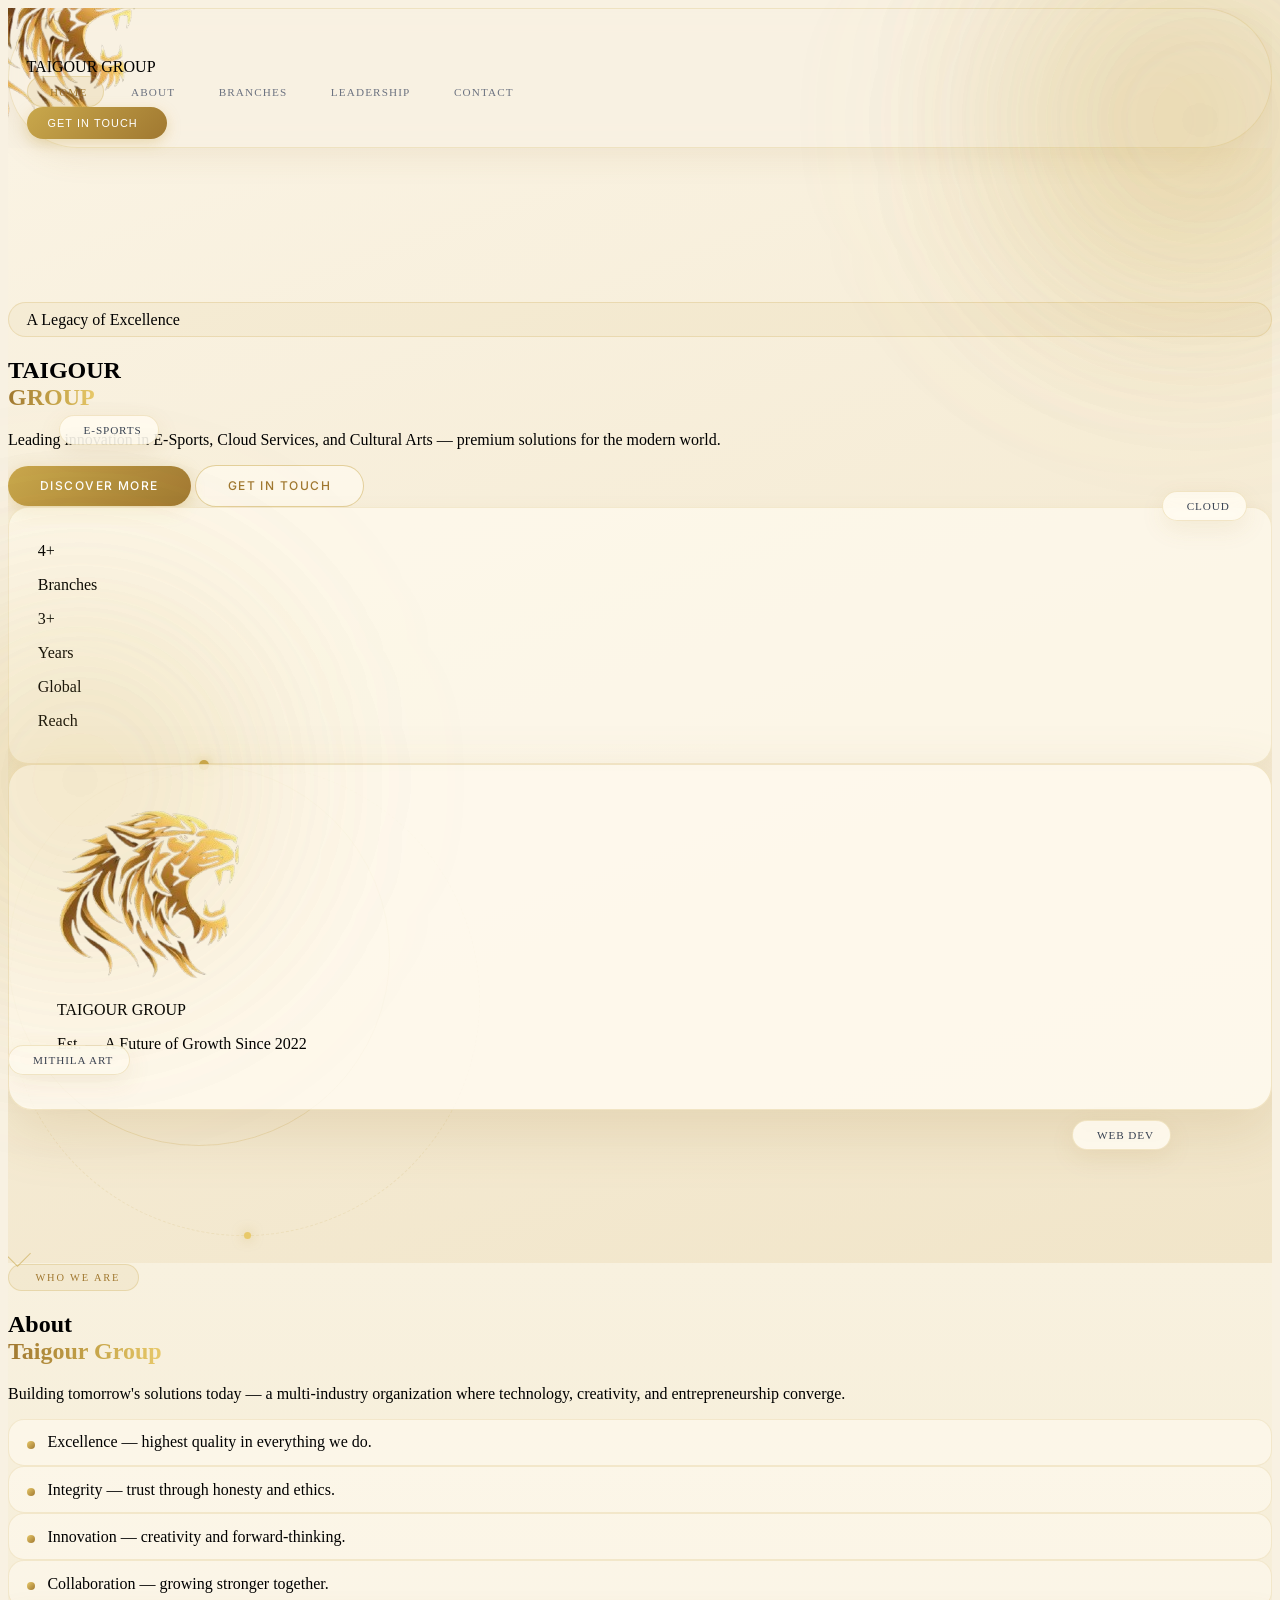
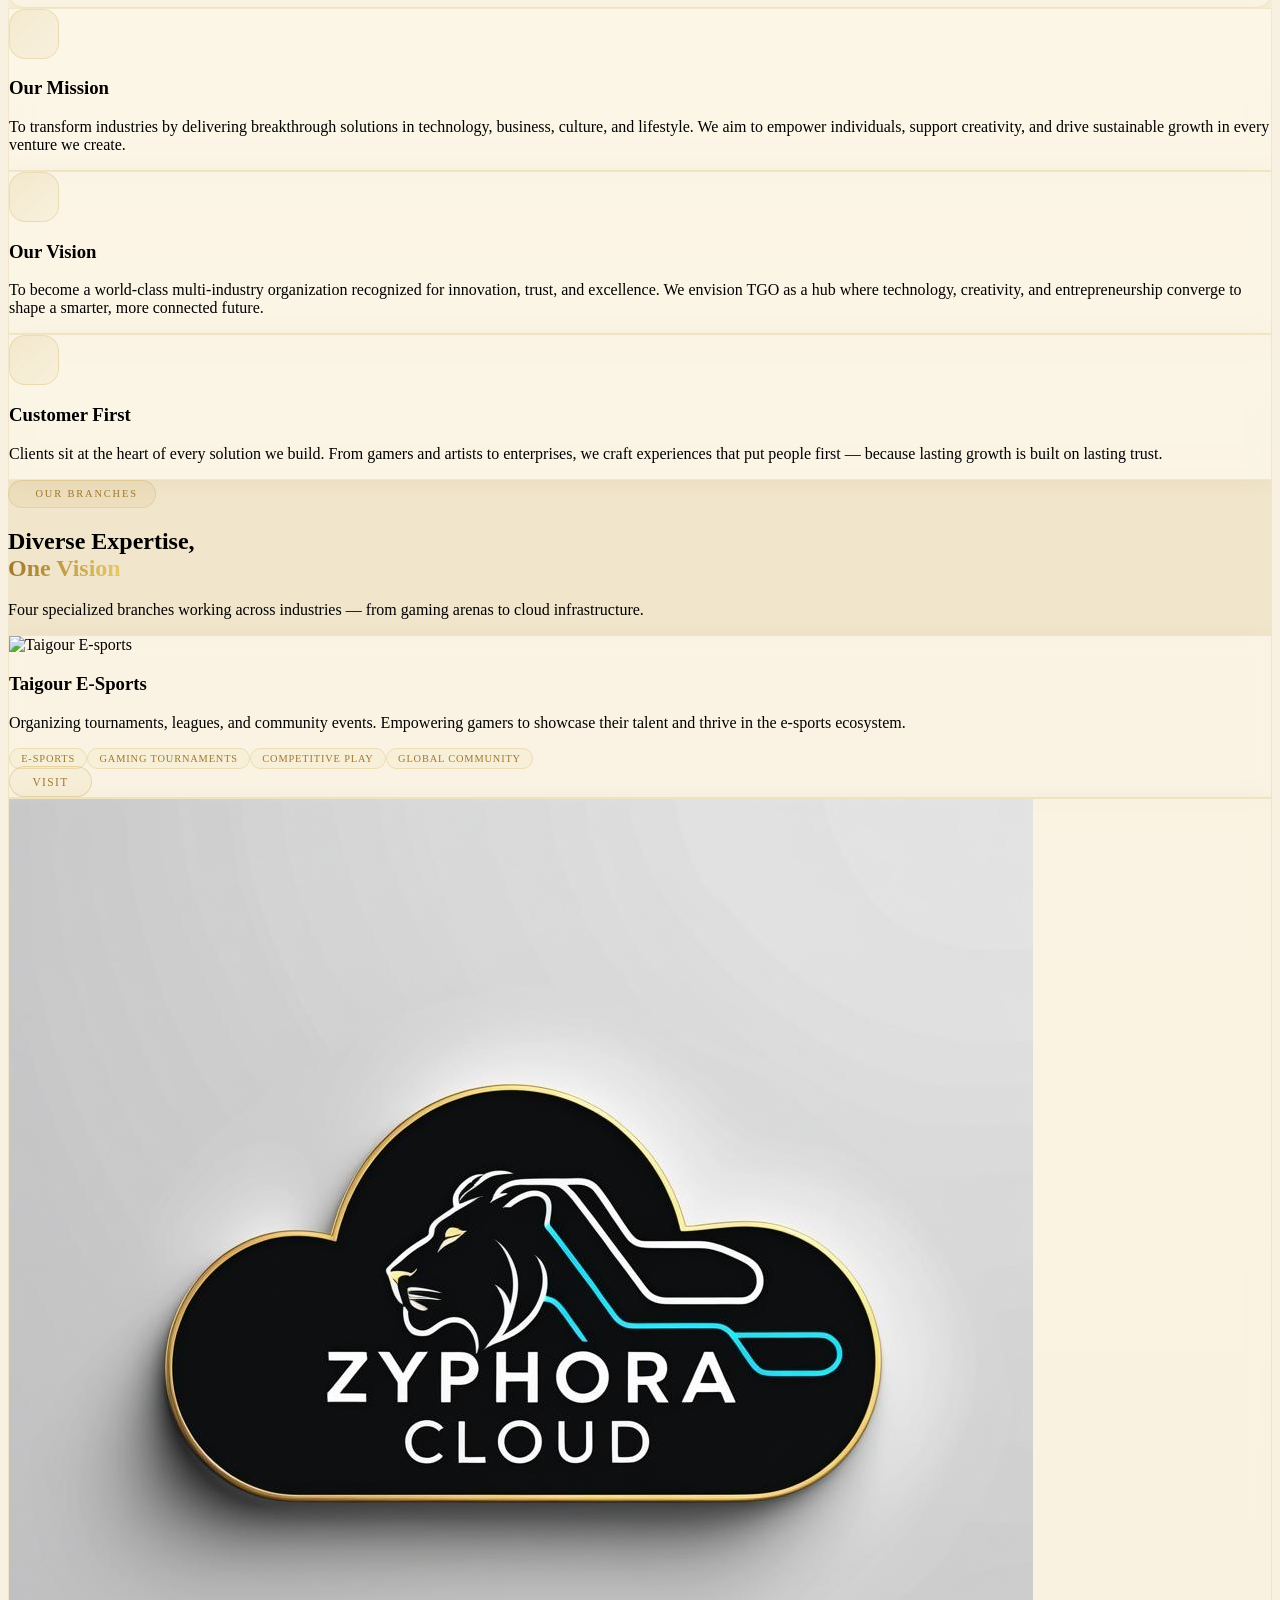
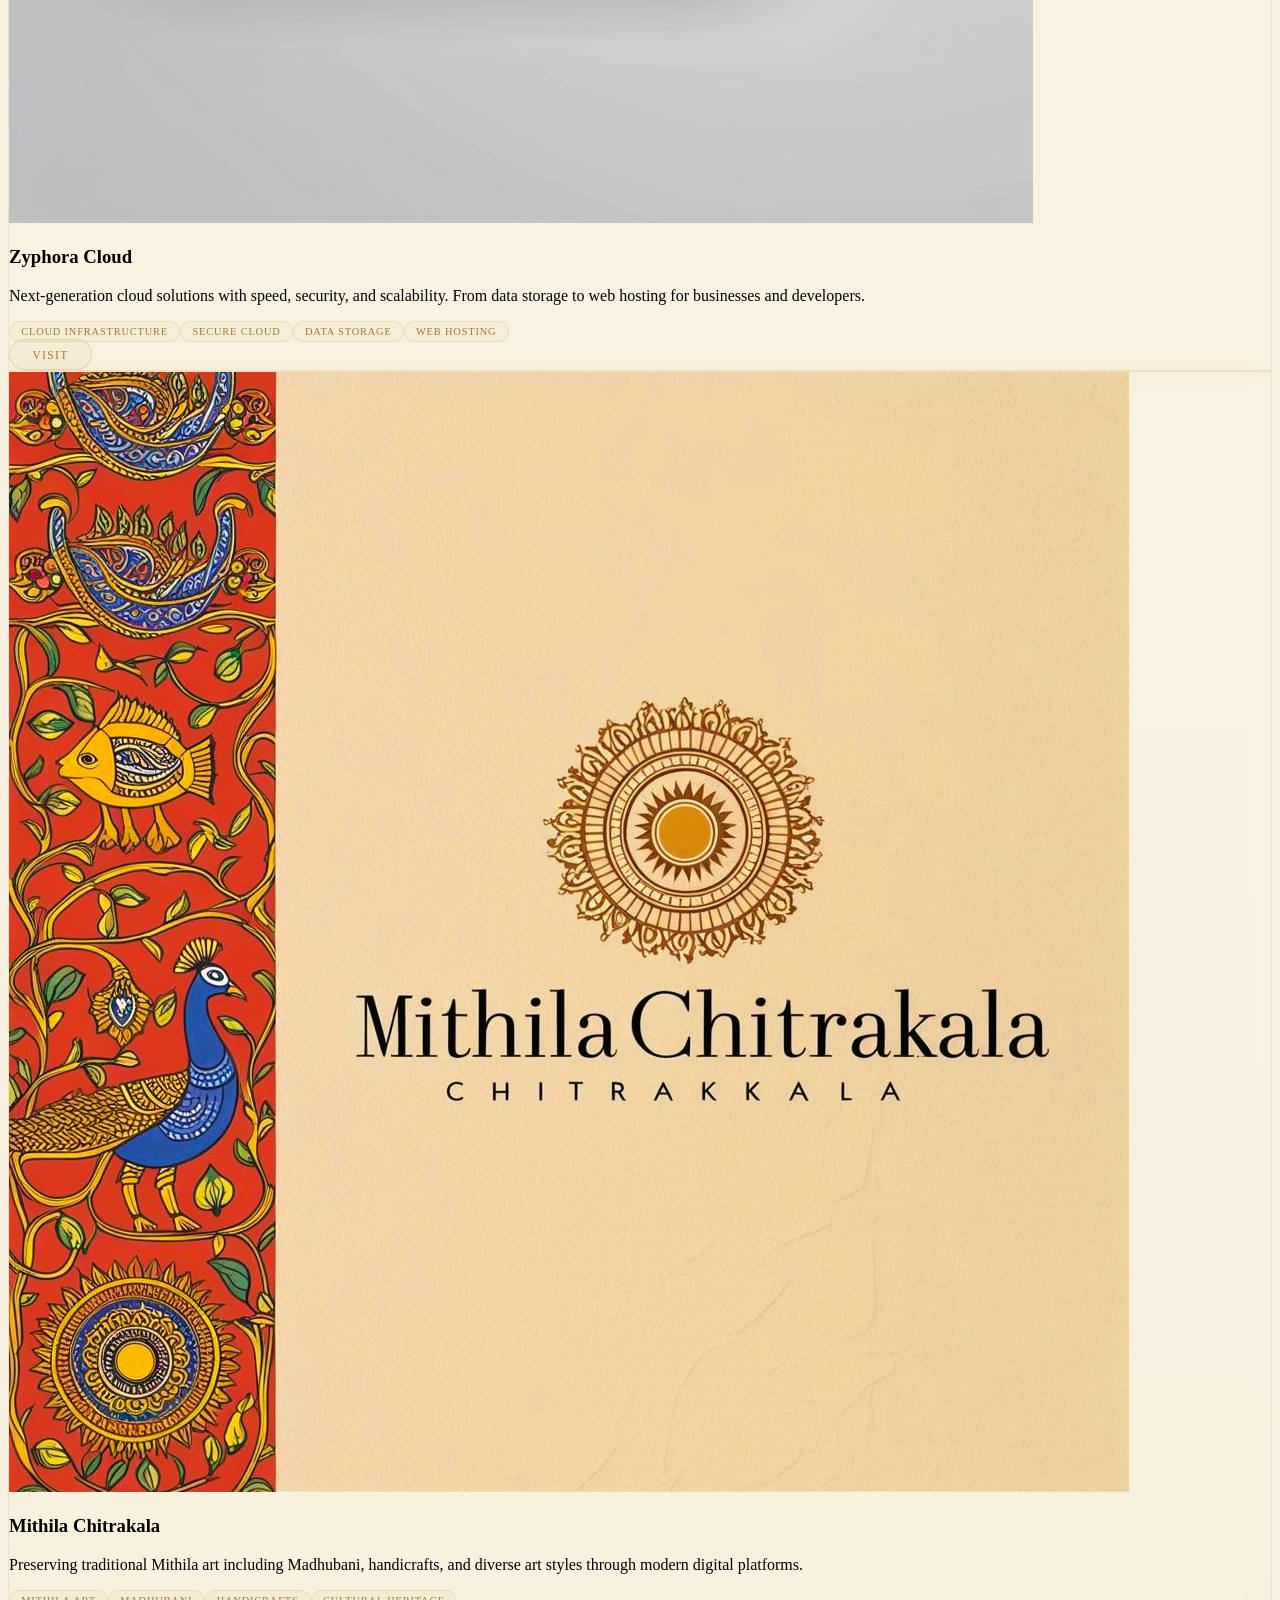
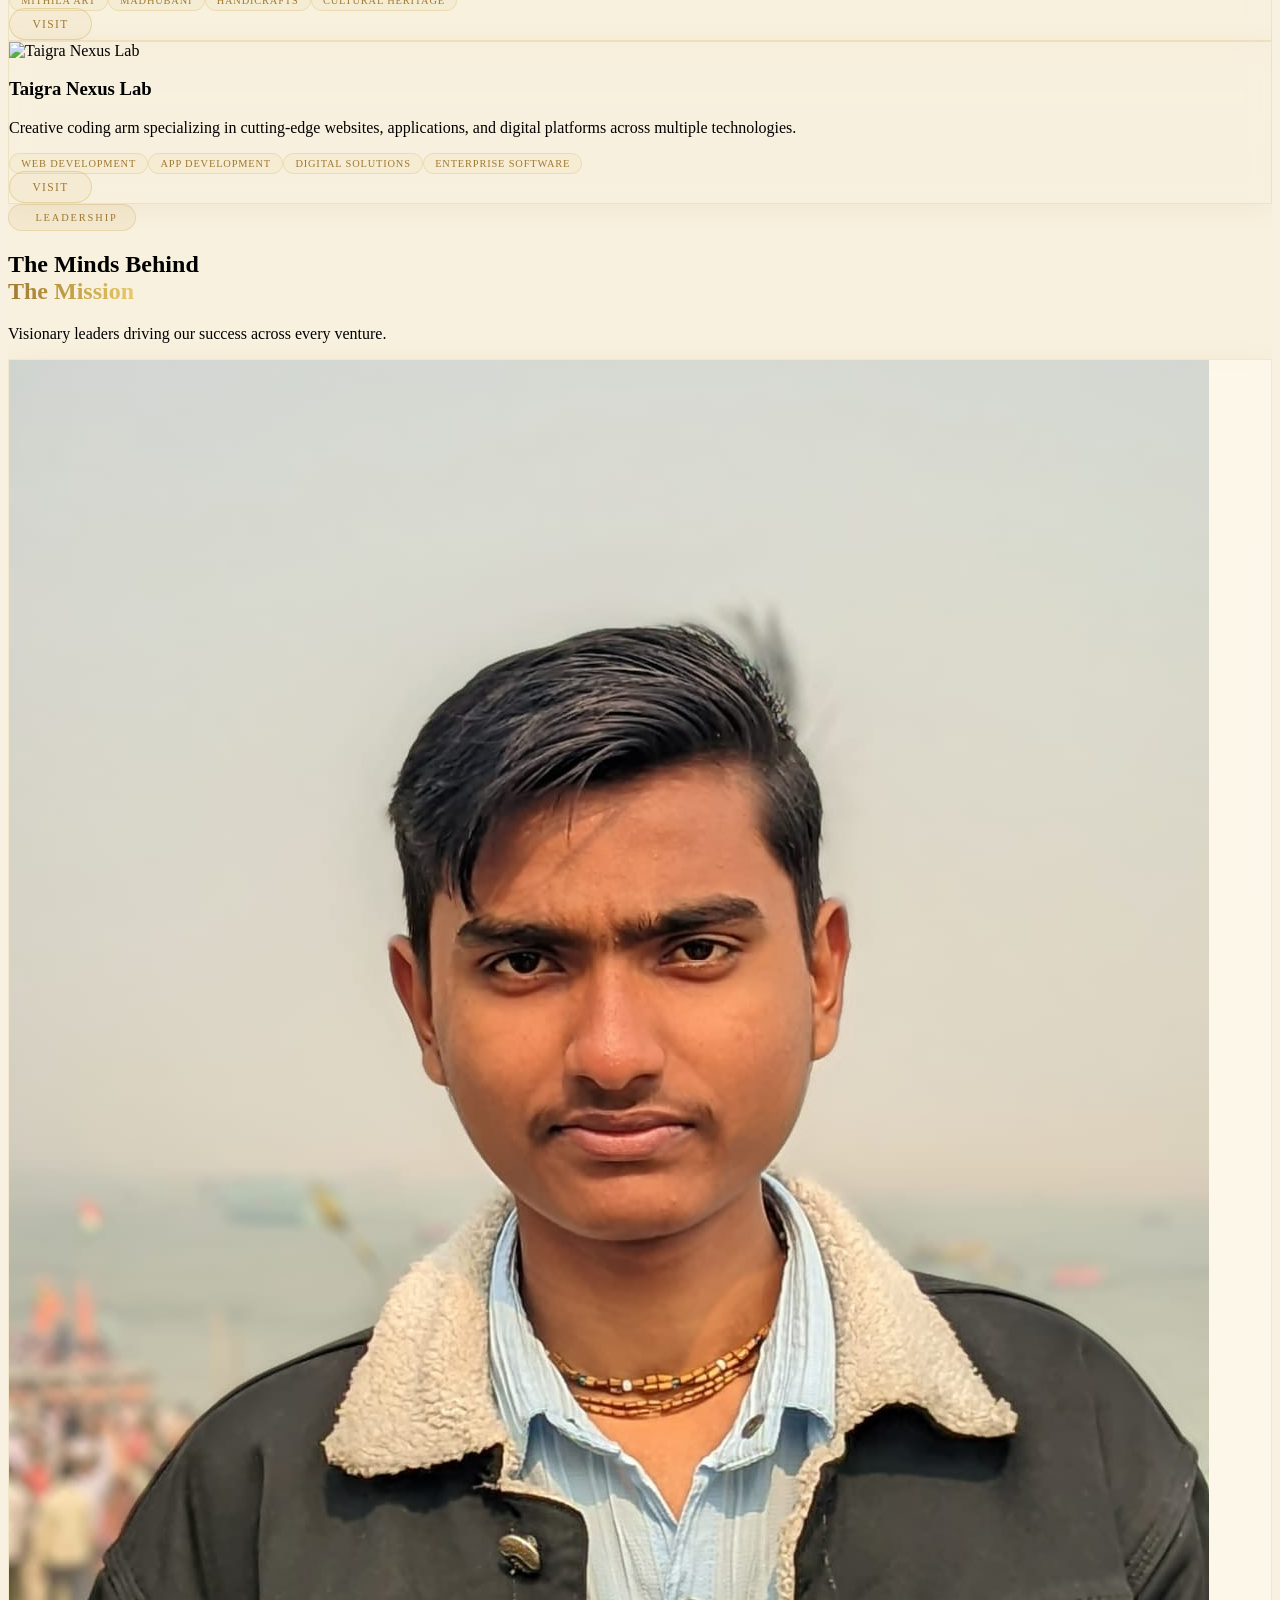
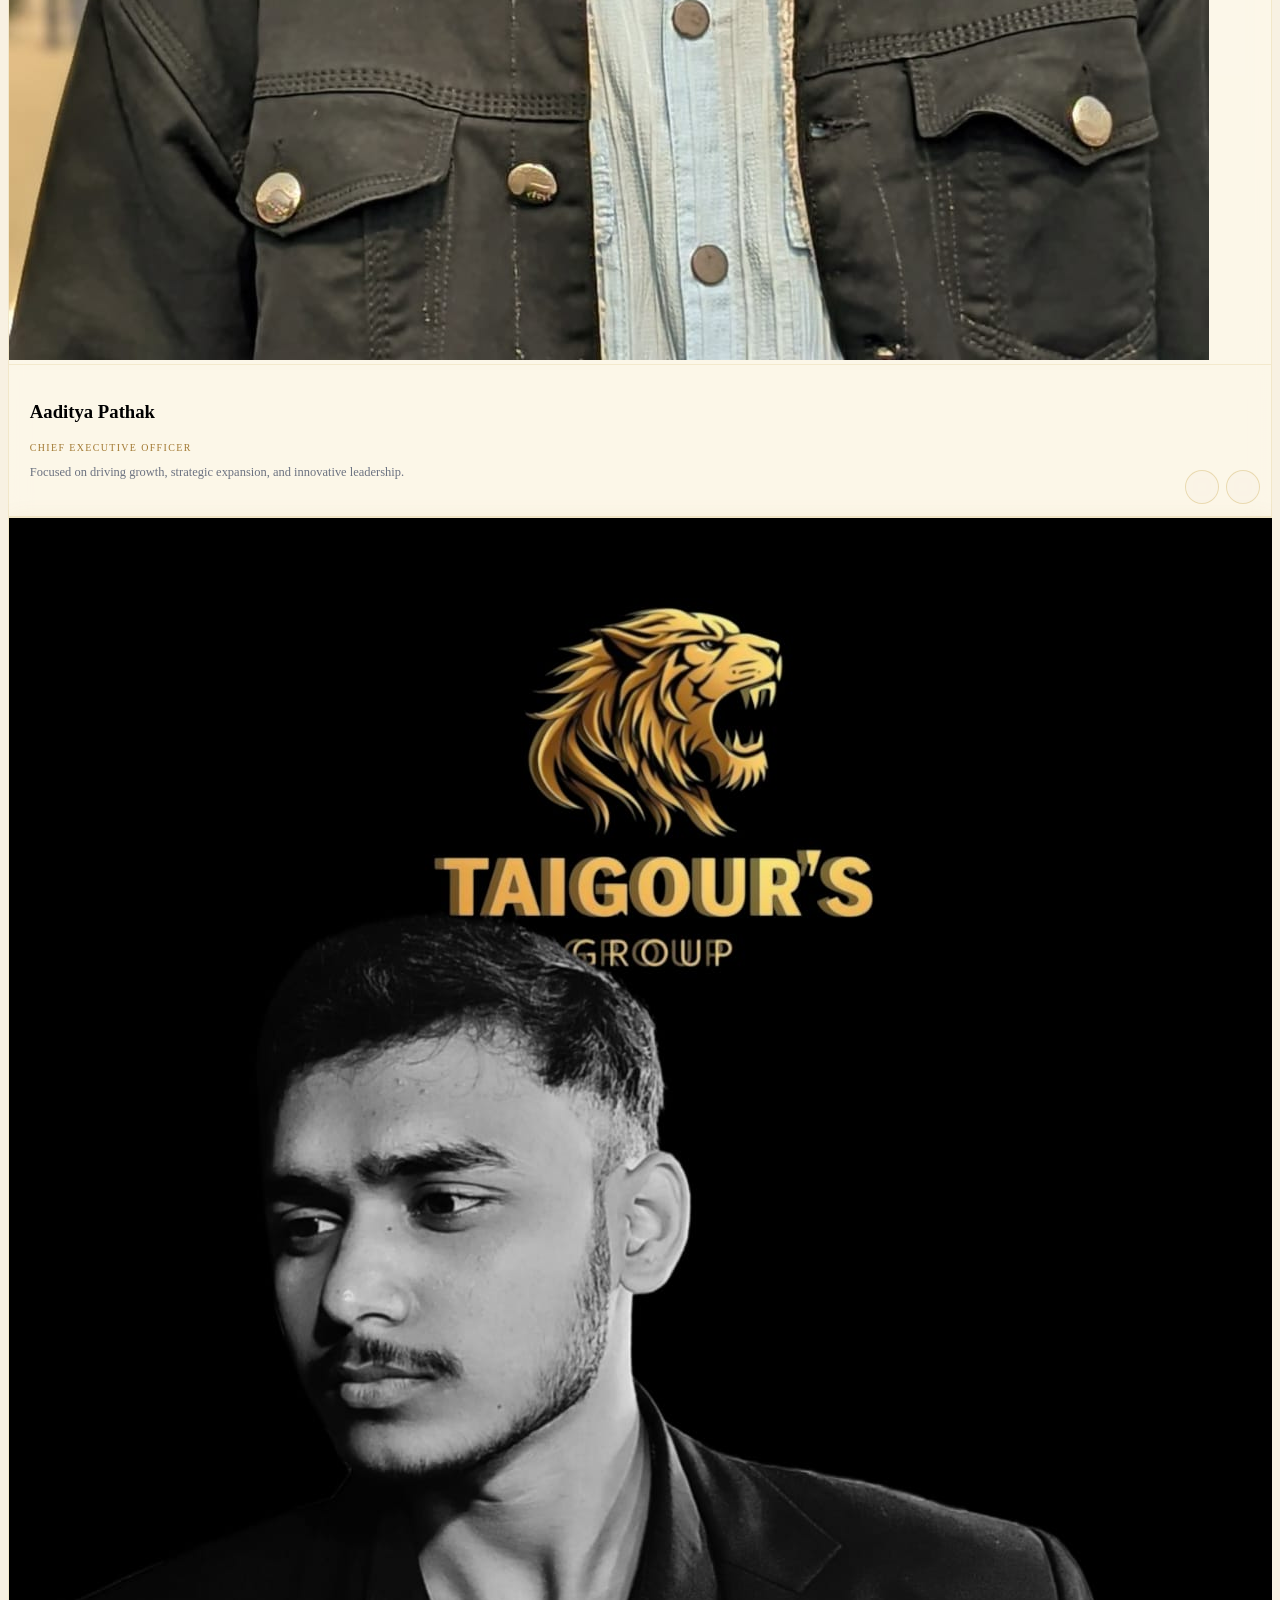
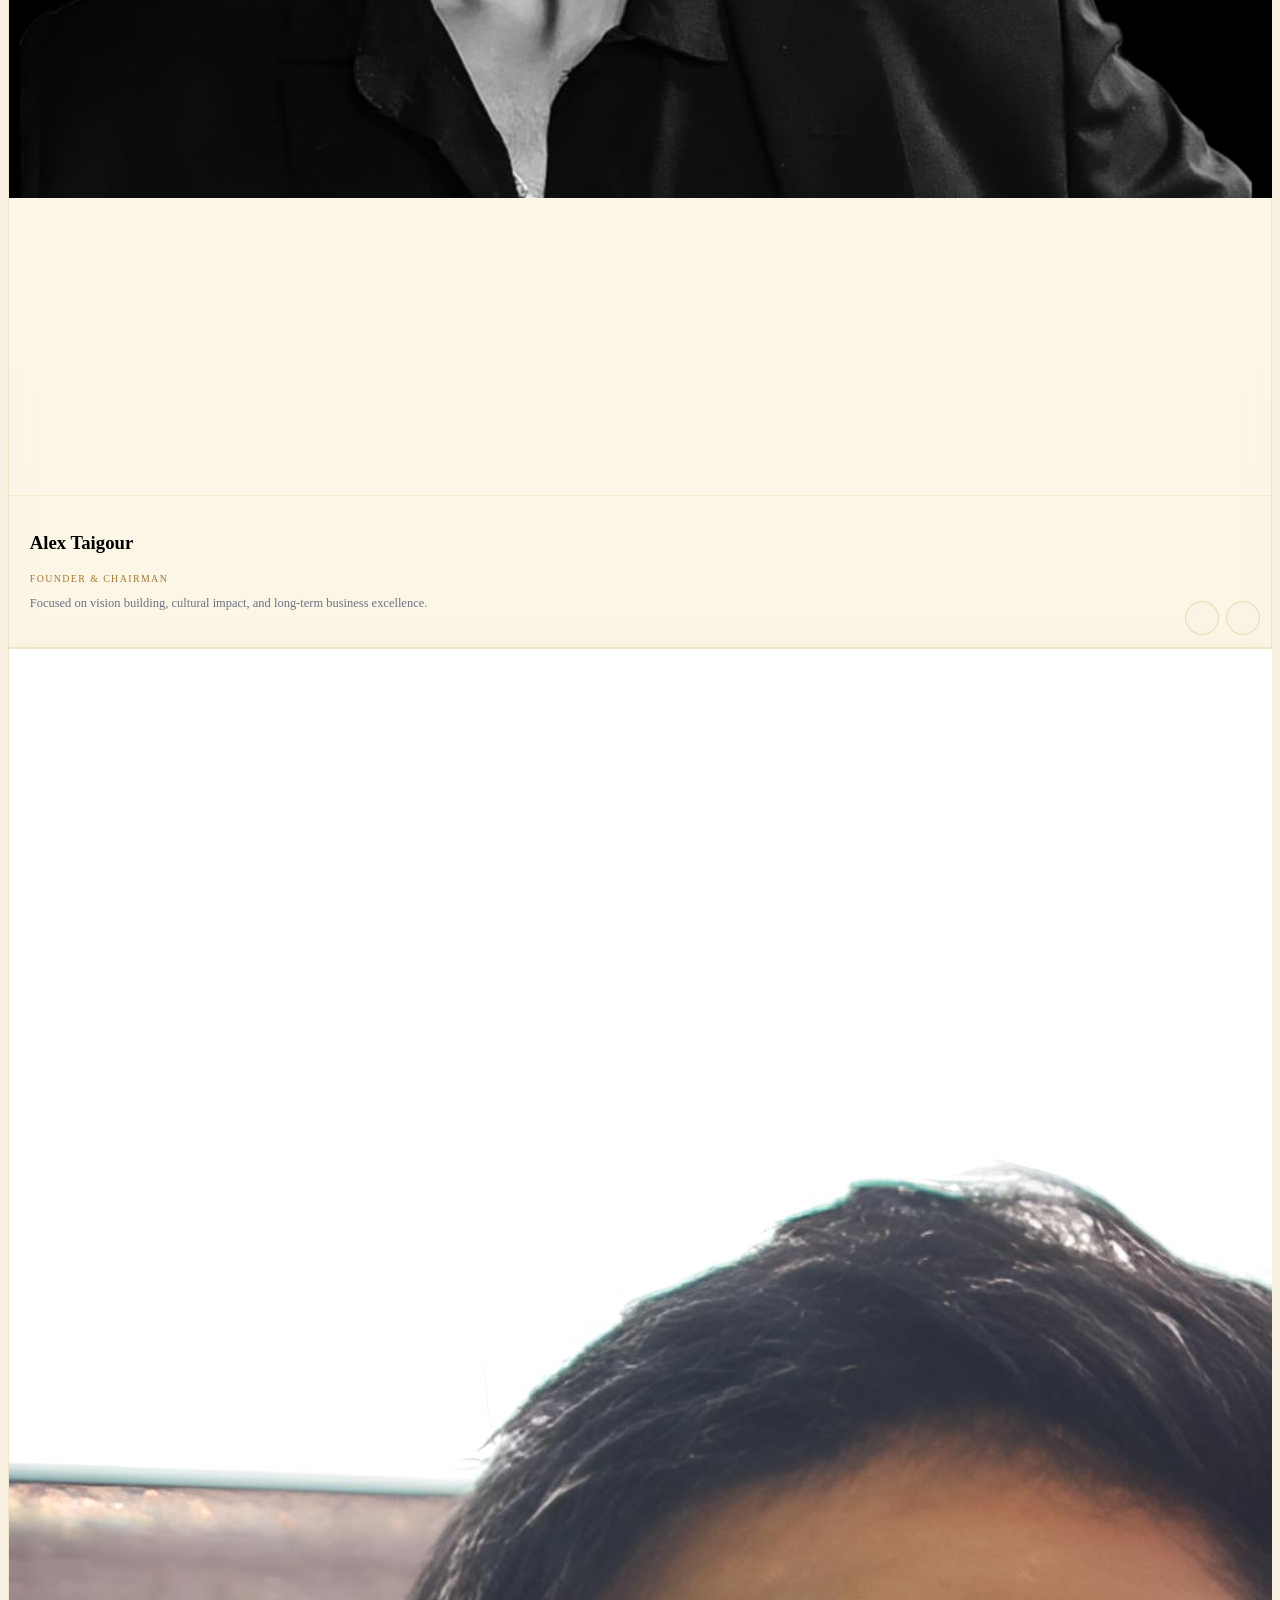
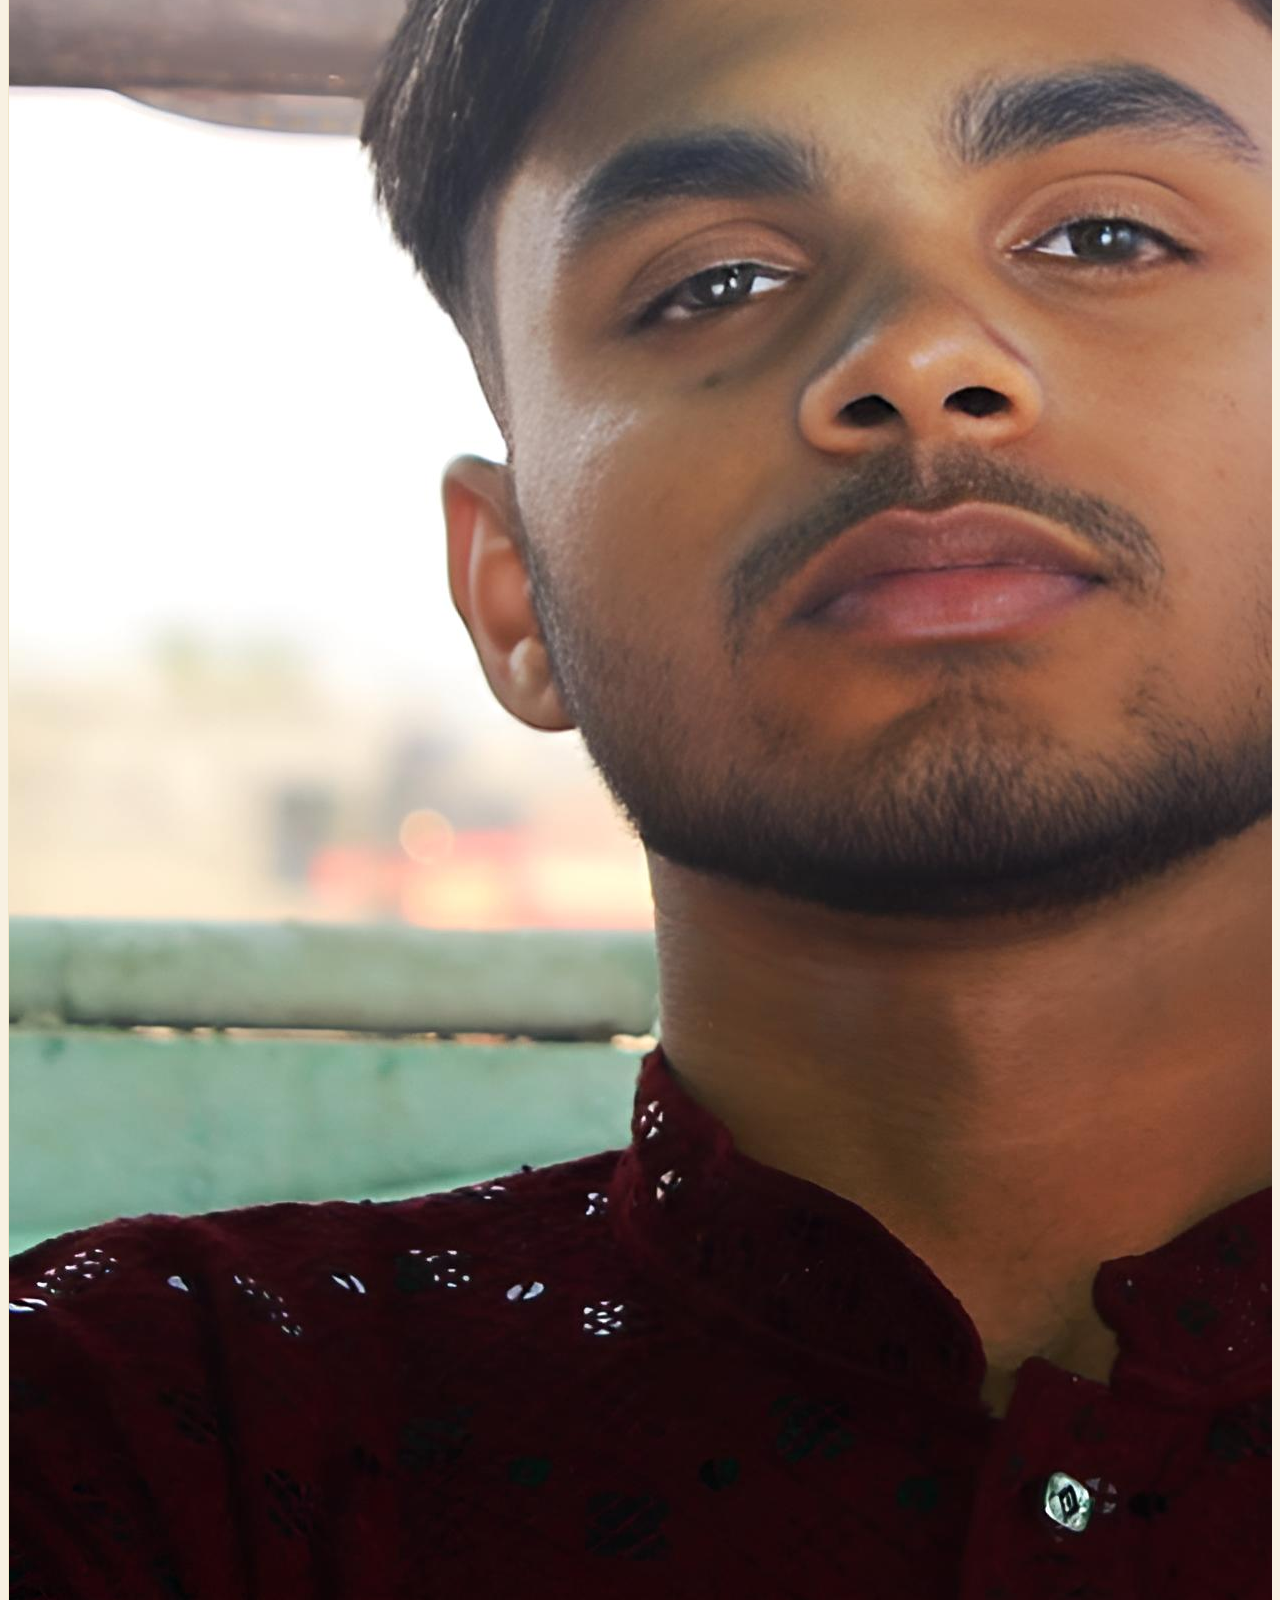
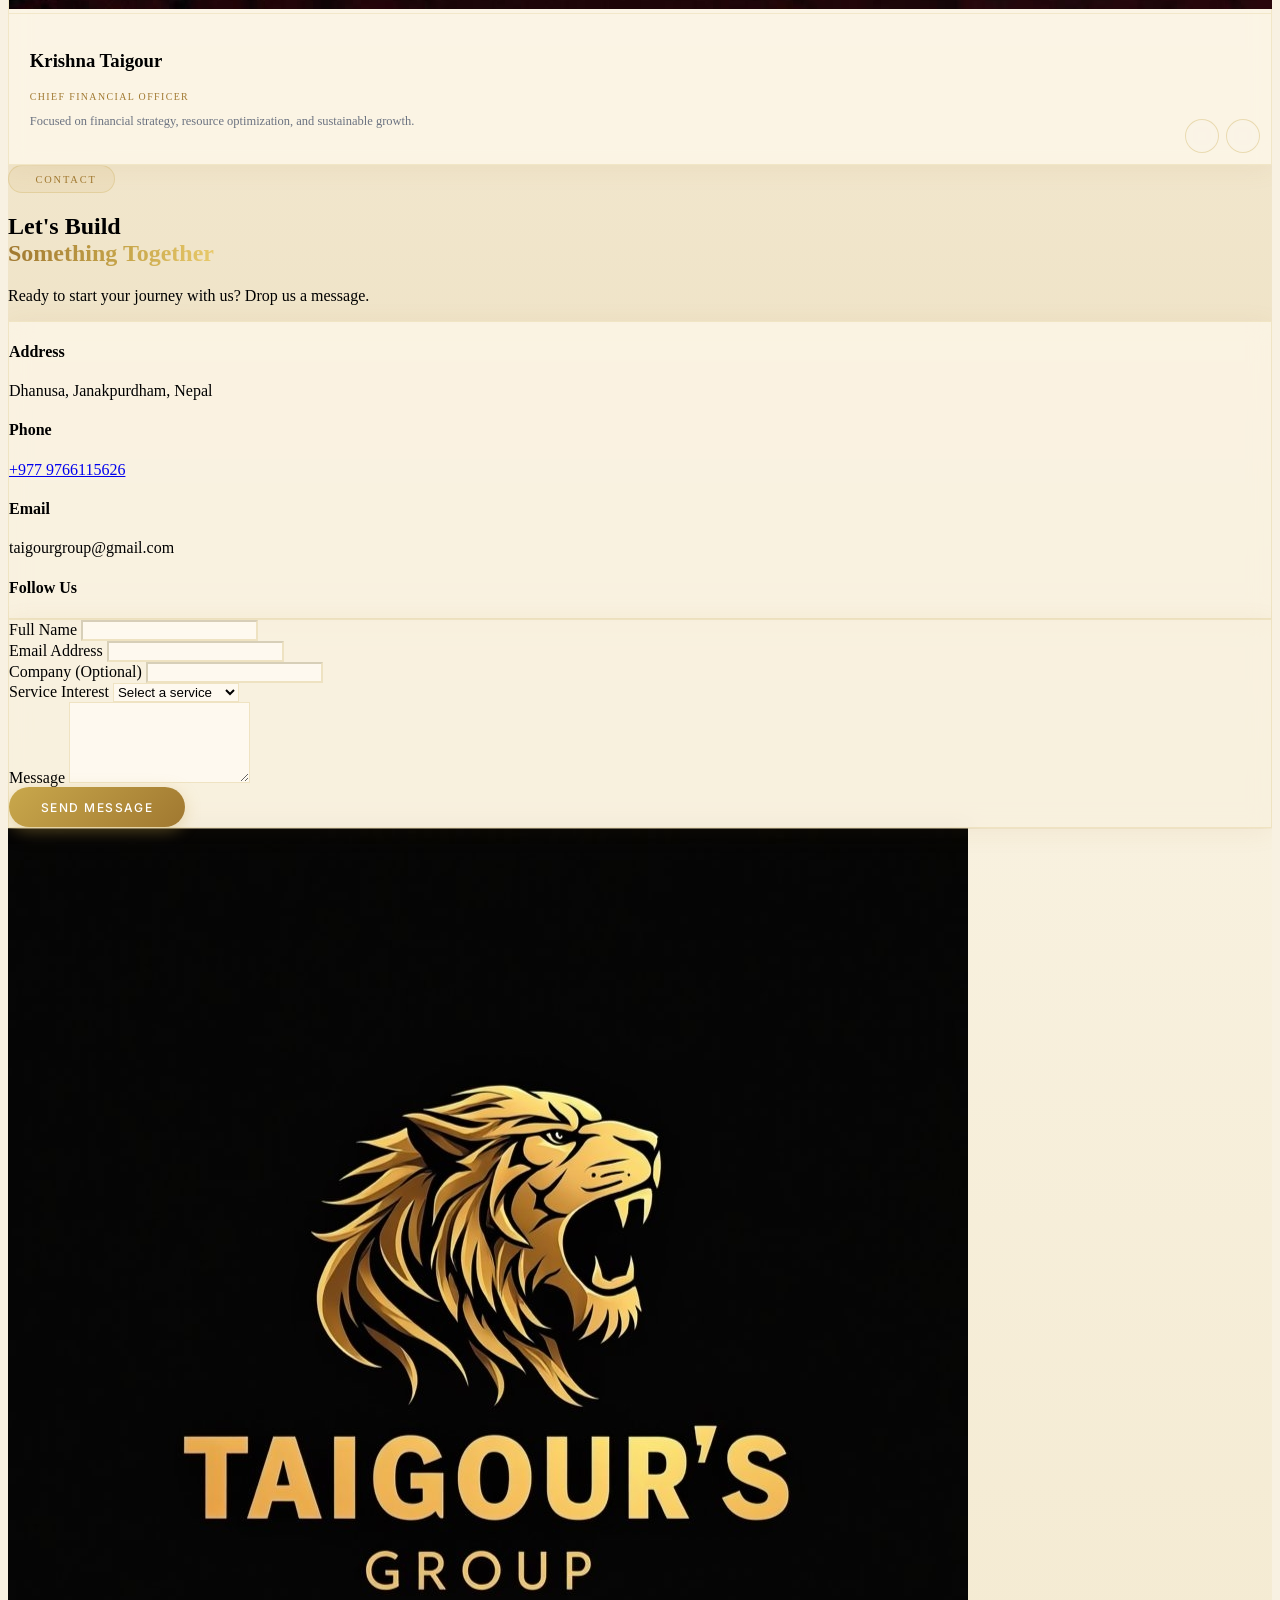
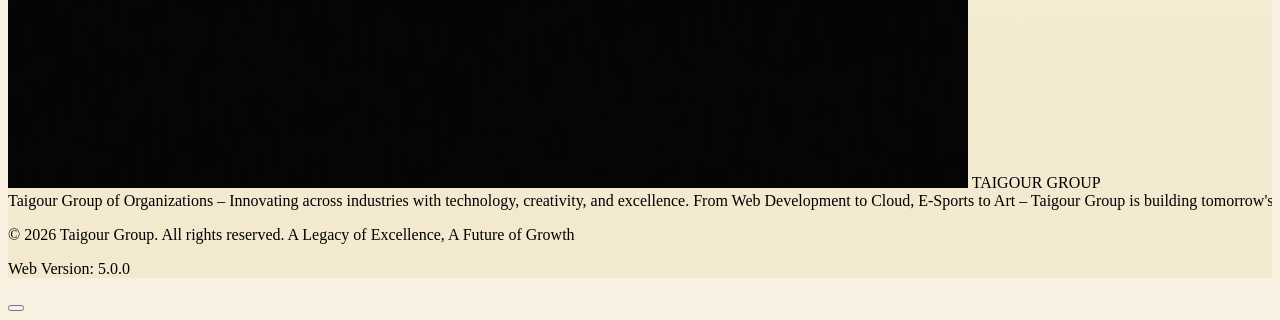
==== index.html @ 820a0a1b "Initial commit to new repository" ====
<!DOCTYPE html>
<html lang="en">
<head>
    <meta charset="UTF-8">
    <meta name="viewport" content="width=device-width, initial-scale=1.0">
    <title>Taigour Group | E-Sports, Cloud Services, Web Development & Mithila Art in Nepal</title>
    <meta name="description" content="Taigour Group is a multi-industry organization in Janakpurdham, Nepal — leading innovation in E-Sports tournaments, Zyphora Cloud services, web & app development (Taigra Nexus Lab), and traditional Mithila Chitrakala art.">
    <meta name="keywords" content="Taigour Group, Taigour, Taigour E-Sports, Zyphora Cloud, Taigra Nexus Lab, Mithila Chitrakala, Madhubani art, e-sports Nepal, gaming tournaments Nepal, cloud services Nepal, web development Nepal, app development Janakpur, IT company Nepal, Mithila art Nepal, Janakpurdham business">
    <meta name="author" content="Taigour Group">

    <!-- Search engine directives -->
    <meta name="robots" content="index, follow, max-image-preview:large, max-snippet:-1">
    <meta name="googlebot" content="index, follow">
    <link rel="canonical" href="https://taigours-group.github.io/TaigourGroup/">

    <!-- Geo / locale -->
    <meta name="geo.region" content="NP">
    <meta name="geo.placename" content="Janakpurdham, Dhanusa, Nepal">
    <meta name="language" content="English">
    <meta name="theme-color" content="#C9A84C">

    <!-- Open Graph (Facebook, WhatsApp, LinkedIn previews) -->
    <meta property="og:type" content="website">
    <meta property="og:site_name" content="Taigour Group">
    <meta property="og:title" content="Taigour Group | A Legacy of Excellence, A Future of Growth">
    <meta property="og:description" content="Multi-industry organization innovating in E-Sports, Cloud Services, Web Development, and Mithila Art — based in Janakpurdham, Nepal.">
    <meta property="og:url" content="https://taigours-group.github.io/TaigourGroup/">
    <meta property="og:image" content="https://taigours-group.github.io/TaigourGroup/assets/logo1.png">
    <meta property="og:image:alt" content="Taigour Group logo">
    <meta property="og:locale" content="en_US">

    <!-- Twitter / X card -->
    <meta name="twitter:card" content="summary_large_image">
    <meta name="twitter:site" content="@taigoursgroups">
    <meta name="twitter:title" content="Taigour Group | A Legacy of Excellence, A Future of Growth">
    <meta name="twitter:description" content="Multi-industry organization innovating in E-Sports, Cloud Services, Web Development, and Mithila Art — based in Janakpurdham, Nepal.">
    <meta name="twitter:image" content="https://taigours-group.github.io/TaigourGroup/assets/logo1.png">

    <!-- Structured data: helps Google show rich results -->
    <script type="application/ld+json">
    {
      "@context": "https://schema.org",
      "@type": "Organization",
      "name": "Taigour Group",
      "alternateName": "Taigour Group of Organizations",
      "url": "https://taigours-group.github.io/TaigourGroup/",
      "logo": "https://taigours-group.github.io/TaigourGroup/assets/logo1.png",
      "slogan": "A Legacy of Excellence, A Future of Growth",
      "description": "Multi-industry organization innovating in E-Sports, Cloud Services, Web Development, and Mithila Art.",
      "email": "taigoursgroup@gmail.com",
      "telephone": "+977-9766115626",
      "address": {
        "@type": "PostalAddress",
        "addressLocality": "Janakpurdham",
        "addressRegion": "Dhanusa",
        "addressCountry": "NP"
      },
      "founder": { "@type": "Person", "name": "Alex Taigour" },
      "sameAs": [
        "https://www.linkedin.com/in/taigours-groups-of-organizations",
        "https://x.com/taigoursgroups",
        "https://www.facebook.com/TaigoursGroup"
      ],
      "department": [
        { "@type": "Organization", "name": "Taigour E-Sports", "description": "E-sports tournaments, leagues, and gaming community events." },
        { "@type": "Organization", "name": "Zyphora Cloud", "description": "Cloud infrastructure, secure data storage, and web hosting." },
        { "@type": "Organization", "name": "Mithila Chitrakala", "description": "Traditional Mithila and Madhubani art, handicrafts, and cultural heritage." },
        { "@type": "Organization", "name": "Taigra Nexus Lab", "description": "Web development, app development, and enterprise digital solutions." }
      ],
      "contactPoint": {
        "@type": "ContactPoint",
        "telephone": "+977-9766115626",
        "contactType": "customer service",
        "availableLanguage": ["English", "Nepali", "Hindi"]
      }
    }
    </script>

    <link href="https://fonts.googleapis.com/css2?family=Playfair+Display:wght@400;700;900&family=Inter:wght@300;400;500;600;700&display=swap" rel="stylesheet">
    <link rel="stylesheet" href="https://cdnjs.cloudflare.com/ajax/libs/font-awesome/7.0.0/css/all.min.css">
    <script src="https://cdn.tailwindcss.com"></script>
    <script>
      tailwind.config = {
        theme: { extend: {
          colors: { gold: '#C9A84C', 'gold-light': '#E8C96A', 'gold-dark': '#A07830' },
          fontFamily: { serif: ['"Playfair Display"', 'serif'], sans: ['Inter', 'sans-serif'] }
        }}
      }
    </script>
    <script src="https://cdnjs.cloudflare.com/ajax/libs/three.js/r128/three.min.js"></script>
    <link rel="stylesheet" href="style.css">
    <link rel="icon" href="assets/logo1.png" type="image/png">
</head>
<body class="text-gray-900 font-sans overflow-x-hidden site-bg">

<!-- Loading dont touch this area
<div class="loading-content" id="loadingScreen">
    <hr class="loading-hr">
    <div class="loading-container">
        <img src="assets/logo1.png" alt="" class="w-20 opacity-90">
        <p class="mt-6 text-xs tracking-widest uppercase text-gold">Loading...</p>
    </div>
</div>-->

<!-- Navbar -->
<nav class="navbar fixed top-3 sm:top-4 left-0 right-0 z-50 px-3 sm:px-5 transition-all duration-300" id="navbar">
    <div class="nav-shell max-w-5xl mx-auto flex items-center justify-between gap-3">
        <div class="flex items-center gap-2.5 min-w-0">
            <div class="nav-logo-ring"><img src="assets/logo1.png" alt="Taigour Group Logo" class="w-6 h-6 sm:w-7 sm:h-7 object-contain"></div>
            <span class="font-serif text-[0.68rem] sm:text-sm font-bold tracking-widest text-gray-900 whitespace-nowrap">TAIGOUR <span class="text-gold">GROUP</span></span>
        </div>
        <div class="nav-menu hidden md:flex items-center gap-1" id="nav-menu">
            <a href="#home" class="nav-link active" data-section="home"><i class="fas fa-house"></i><span>Home</span></a>
            <a href="#about" class="nav-link" data-section="about"><i class="fas fa-building-columns"></i><span>About</span></a>
            <a href="#branches" class="nav-link" data-section="branches"><i class="fas fa-sitemap"></i><span>Branches</span></a>
            <a href="#leadership" class="nav-link" data-section="leadership"><i class="fas fa-users"></i><span>Leadership</span></a>
            <a href="#contact" class="nav-link" data-section="contact"><i class="fas fa-envelope"></i><span>Contact</span></a>
        </div>
        <div class="flex items-center gap-2">
            <button class="nav-cta hidden lg:inline-flex" onclick="scrollToSection('contact')"><span>Get In Touch</span><i class="fas fa-arrow-right"></i></button>
            <button class="nav-toggle md:hidden" id="nav-toggle" aria-label="Menu">
                <span class="bar"></span>
                <span class="bar"></span>
                <span class="bar"></span>
            </button>
        </div>
    </div>
</nav>

<!-- Hero -->
<section id="home" class="hero relative min-h-screen flex items-center overflow-hidden">
    <canvas id="heroCanvas" class="absolute inset-0 w-full h-full"></canvas>
    <div class="hero-glow hero-glow-1"></div>
    <div class="hero-glow hero-glow-2"></div>
    <div class="relative z-10 w-full max-w-6xl mx-auto px-5 sm:px-8 pt-28 sm:pt-32 pb-16 sm:pb-20 hero-content">
        <div class="grid lg:grid-cols-[1.15fr_0.85fr] gap-12 lg:gap-16 items-center">
            <!-- Left: text -->
            <div class="text-left">
                <div class="hero-badge inline-flex items-center gap-2.5 mb-6 sm:mb-8">
                    <span class="hero-badge-dot"></span>
                    <span class="text-[0.6rem] sm:text-[0.65rem] tracking-[0.2em] uppercase text-gold font-medium">A Legacy of Excellence</span>
                </div>
                <h1 class="font-serif text-[2.7rem] sm:text-6xl md:text-7xl xl:text-8xl font-black tracking-tight text-gray-900 leading-[0.95] mb-5 sm:mb-7">TAIGOUR<br><span class="gold-shine">GROUP</span></h1>
                <p class="text-gray-500 text-base sm:text-lg max-w-md mb-8 sm:mb-10 leading-relaxed">Leading innovation in E-Sports, Cloud Services, and Cultural Arts — premium solutions for the modern world.</p>
                <div class="flex gap-3 sm:gap-4 flex-wrap mb-10 sm:mb-14">
                    <button class="btn btn-primary" onclick="scrollToSection('about')"><span>Discover More</span><i class="fas fa-arrow-right ml-2"></i></button>
                    <button class="btn btn-secondary" onclick="scrollToSection('contact')"><span>Get In Touch</span><i class="fas fa-envelope ml-2"></i></button>
                </div>
                <div class="hero-stats inline-flex items-center gap-5 sm:gap-8">
                    <div><p class="font-serif text-xl sm:text-2xl font-bold text-gray-900">4+</p><p class="text-[0.55rem] sm:text-[0.6rem] tracking-widest uppercase text-gray-400 mt-1">Branches</p></div>
                    <div class="w-px h-9 bg-gray-200"></div>
                    <div><p class="font-serif text-xl sm:text-2xl font-bold text-gray-900">3+</p><p class="text-[0.55rem] sm:text-[0.6rem] tracking-widest uppercase text-gray-400 mt-1">Years</p></div>
                    <div class="w-px h-9 bg-gray-200"></div>
                    <div><p class="font-serif text-xl sm:text-2xl font-bold text-gray-900">Global</p><p class="text-[0.55rem] sm:text-[0.6rem] tracking-widest uppercase text-gray-400 mt-1">Reach</p></div>
                </div>
            </div>
            <!-- Right: visual -->
            <div class="hero-visual relative hidden lg:flex items-center justify-center">
                <div class="hero-ring"></div>
                <div class="hero-ring hero-ring-2"></div>
                <div class="hero-card">
                    <img src="assets/logo1.png" alt="Taigour Group" class="w-24 h-24 object-contain mx-auto">
                    <p class="font-serif text-sm font-bold tracking-widest text-gray-900 text-center mt-5">TAIGOUR GROUP</p>
                    <p class="text-[0.6rem] tracking-widest uppercase text-gray-400 text-center mt-1">Est. — A Future of Growth Since 2022</p>
                </div>
                <div class="float-chip chip-1"><i class="fas fa-gamepad text-gold"></i><span>E-Sports</span></div>
                <div class="float-chip chip-2"><i class="fas fa-cloud text-gold"></i><span>Cloud</span></div>
                <div class="float-chip chip-3"><i class="fas fa-palette text-gold"></i><span>Mithila Art</span></div>
                <div class="float-chip chip-4"><i class="fas fa-code text-gold"></i><span>Web Dev</span></div>
            </div>
        </div>
    </div>
    <div class="scroll-indicator absolute bottom-8 left-1/2 -translate-x-1/2">
        <div class="scroll-arrow"></div>
    </div>
</section>

<!-- About -->
<section id="about" class="section py-16 sm:py-24 lg:py-28 section-warm relative overflow-hidden">
    <div class="section-blob blob-right"></div>
    <div class="container max-w-6xl mx-auto px-5 sm:px-8 relative z-10">
        <div class="grid lg:grid-cols-[0.9fr_1.1fr] gap-10 lg:gap-16 items-start">
            <!-- Left: sticky intro -->
            <div class="lg:sticky lg:top-32" data-aos="fade-right">
                <div class="section-chip mb-5 sm:mb-6"><i class="fas fa-building-columns"></i><span>Who We Are</span></div>
                <h2 class="font-serif text-3xl sm:text-4xl md:text-5xl font-bold text-gray-900 leading-tight mb-5 sm:mb-6">About<br><span class="gold-shine">Taigour Group</span></h2>
                <p class="text-gray-500 text-sm sm:text-base leading-relaxed mb-6 sm:mb-8">Building tomorrow's solutions today — a multi-industry organization where technology, creativity, and entrepreneurship converge.</p>
                <div class="values-list grid grid-cols-1 sm:grid-cols-2 lg:grid-cols-1 gap-3">
                    <div class="value-pill" data-aos="fade-up" data-aos-delay="100"><span class="value-dot"></span><div><span class="text-gray-900 font-medium text-sm">Excellence</span><span class="text-gray-500 text-sm"> — highest quality in everything we do.</span></div></div>
                    <div class="value-pill" data-aos="fade-up" data-aos-delay="200"><span class="value-dot"></span><div><span class="text-gray-900 font-medium text-sm">Integrity</span><span class="text-gray-500 text-sm"> — trust through honesty and ethics.</span></div></div>
                    <div class="value-pill" data-aos="fade-up" data-aos-delay="300"><span class="value-dot"></span><div><span class="text-gray-900 font-medium text-sm">Innovation</span><span class="text-gray-500 text-sm"> — creativity and forward-thinking.</span></div></div>
                    <div class="value-pill" data-aos="fade-up" data-aos-delay="400"><span class="value-dot"></span><div><span class="text-gray-900 font-medium text-sm">Collaboration</span><span class="text-gray-500 text-sm"> — growing stronger together.</span></div></div>
                </div>
            </div>
            <!-- Right: mission / vision cards -->
            <div class="flex flex-col gap-5 sm:gap-6 lg:pt-10">
                <div class="about-card glass-card p-6 sm:p-10 rounded-2xl sm:rounded-3xl" data-aos="fade-up" data-aos-delay="100">
                    <div class="flex items-center gap-3 sm:gap-4 mb-4 sm:mb-5">
                        <div class="icon-badge"><i class="fas fa-bullseye"></i></div>
                        <h3 class="font-serif text-xl sm:text-2xl text-gray-900">Our Mission</h3>
                    </div>
                    <p class="text-gray-500 text-sm leading-relaxed">To transform industries by delivering breakthrough solutions in technology, business, culture, and lifestyle. We aim to empower individuals, support creativity, and drive sustainable growth in every venture we create.</p>
                </div>
                <div class="about-card glass-card p-6 sm:p-10 rounded-2xl sm:rounded-3xl lg:ml-10" data-aos="fade-up" data-aos-delay="200">
                    <div class="flex items-center gap-3 sm:gap-4 mb-4 sm:mb-5">
                        <div class="icon-badge"><i class="fas fa-eye"></i></div>
                        <h3 class="font-serif text-xl sm:text-2xl text-gray-900">Our Vision</h3>
                    </div>
                    <p class="text-gray-500 text-sm leading-relaxed">To become a world-class multi-industry organization recognized for innovation, trust, and excellence. We envision TGO as a hub where technology, creativity, and entrepreneurship converge to shape a smarter, more connected future.</p>
                </div>
                <div class="about-card glass-card p-6 sm:p-10 rounded-2xl sm:rounded-3xl" data-aos="fade-up" data-aos-delay="300">
                    <div class="flex items-center gap-3 sm:gap-4 mb-4 sm:mb-5">
                        <div class="icon-badge"><i class="fas fa-gem"></i></div>
                        <h3 class="font-serif text-xl sm:text-2xl text-gray-900">Customer First</h3>
                    </div>
                    <p class="text-gray-500 text-sm leading-relaxed">Clients sit at the heart of every solution we build. From gamers and artists to enterprises, we craft experiences that put people first — because lasting growth is built on lasting trust.</p>
                </div>
            </div>
        </div>
    </div>
</section>

<!-- Branches -->
<section id="branches" class="section py-16 sm:py-24 lg:py-28 section-deep relative overflow-hidden">
    <div class="section-blob blob-left"></div>
    <div class="container max-w-6xl mx-auto px-4 sm:px-8 relative z-10">
        <div class="section-header text-center mb-10 sm:mb-16">
            <div class="section-chip mx-auto mb-5 sm:mb-6"><i class="fas fa-sitemap"></i><span>Our Branches</span></div>
            <h2 class="font-serif text-3xl sm:text-4xl md:text-5xl font-bold text-gray-900 mb-3 sm:mb-4">Diverse Expertise,<br><span class="gold-shine">One Vision</span></h2>
            <p class="text-gray-500 text-sm sm:text-base max-w-lg mx-auto px-2">Four specialized branches working across industries — from gaming arenas to cloud infrastructure.</p>
        </div>
        <div class="grid grid-cols-2 lg:grid-cols-4 gap-3 sm:gap-6">
            <div class="branch-card glass-card p-4 sm:p-8 flex flex-col rounded-2xl sm:rounded-3xl" data-aos="fade-up" data-aos-delay="100">
                <div class="w-11 h-11 sm:w-14 sm:h-14 rounded-xl overflow-hidden mb-4 sm:mb-6 flex-shrink-0 border border-gray-100">
                    <img src="https://res.cloudinary.com/dbjjzyrr3/image/upload/v1781191178/Taigours_E-Sports_Logo_only_sefyoa.jpg" alt="Taigour E-sports" class="w-full h-full object-cover">
                </div>
                <h3 class="font-serif text-base sm:text-lg text-gray-900 mb-2 sm:mb-3">Taigour E-Sports</h3>
                <p class="text-gray-500 text-xs sm:text-sm leading-relaxed flex-1 mb-4 sm:mb-5">Organizing tournaments, leagues, and community events. Empowering gamers to showcase their talent and thrive in the e-sports ecosystem.</p>
                <div class="flex flex-wrap gap-1.5 mb-4 sm:mb-6">
                    <span class="feature-tag">E-Sports</span><span class="feature-tag">Gaming Tournaments</span><span class="feature-tag">Competitive Play</span><span class="feature-tag">Global Community</span>
                </div>
                <a class="visit-btn" href="https://taigouresports.onrender.com" target="_blank"><span>Visit</span><i class="fas fa-arrow-right ml-2 text-xs"></i></a>
            </div>
            <div class="branch-card glass-card p-4 sm:p-8 flex flex-col rounded-2xl sm:rounded-3xl" data-aos="fade-up" data-aos-delay="200">
                <div class="w-11 h-11 sm:w-14 sm:h-14 rounded-xl overflow-hidden mb-4 sm:mb-6 flex-shrink-0 border border-gray-100">
                    <img src="assets/Zyphora Cloud Logo.png" alt="Zyphora Cloud" class="w-full h-full object-cover">
                </div>
                <h3 class="font-serif text-base sm:text-lg text-gray-900 mb-2 sm:mb-3">Zyphora Cloud</h3>
                <p class="text-gray-500 text-xs sm:text-sm leading-relaxed flex-1 mb-4 sm:mb-5">Next-generation cloud solutions with speed, security, and scalability. From data storage to web hosting for businesses and developers.</p>
                <div class="flex flex-wrap gap-1.5 mb-4 sm:mb-6">
                    <span class="feature-tag">Cloud Infrastructure</span><span class="feature-tag">Secure Cloud</span><span class="feature-tag">Data Storage</span><span class="feature-tag">Web Hosting</span>
                </div>
                <a class="visit-btn" href="Oops.html" target="_blank"><span>Visit</span><i class="fas fa-arrow-right ml-2 text-xs"></i></a>
            </div>
            <div class="branch-card glass-card p-4 sm:p-8 flex flex-col rounded-2xl sm:rounded-3xl" data-aos="fade-up" data-aos-delay="300">
                <div class="w-11 h-11 sm:w-14 sm:h-14 rounded-xl overflow-hidden mb-4 sm:mb-6 flex-shrink-0 border border-gray-100">
                    <img src="assets/mithila-chitrakala.png" alt="Mithila Chitrakala" class="w-full h-full object-cover">
                </div>
                <h3 class="font-serif text-base sm:text-lg text-gray-900 mb-2 sm:mb-3">Mithila Chitrakala</h3>
                <p class="text-gray-500 text-xs sm:text-sm leading-relaxed flex-1 mb-4 sm:mb-5">Preserving traditional Mithila art including Madhubani, handicrafts, and diverse art styles through modern digital platforms.</p>
                <div class="flex flex-wrap gap-1.5 mb-4 sm:mb-6">
                    <span class="feature-tag">Mithila Art</span><span class="feature-tag">Madhubani</span><span class="feature-tag">Handicrafts</span><span class="feature-tag">Cultural Heritage</span>
                </div>
                <a class="visit-btn" href="Oops.html" target="_blank"><span>Visit</span><i class="fas fa-arrow-right ml-2 text-xs"></i></a>
            </div>
            <div class="branch-card glass-card p-4 sm:p-8 flex flex-col rounded-2xl sm:rounded-3xl" data-aos="fade-up" data-aos-delay="400">
                <div class="w-11 h-11 sm:w-14 sm:h-14 rounded-xl overflow-hidden mb-4 sm:mb-6 flex-shrink-0 border border-gray-100">
                    <img src="https://res.cloudinary.com/dbjjzyrr3/image/upload/v1772696070/Taigra_Nexus_Labs_logo.png" alt="Taigra Nexus Lab" class="w-full h-full object-contain p-1">
                </div>
                <h3 class="font-serif text-base sm:text-lg text-gray-900 mb-2 sm:mb-3">Taigra Nexus Lab</h3>
                <p class="text-gray-500 text-xs sm:text-sm leading-relaxed flex-1 mb-4 sm:mb-5">Creative coding arm specializing in cutting-edge websites, applications, and digital platforms across multiple technologies.</p>
                <div class="flex flex-wrap gap-1.5 mb-4 sm:mb-6">
                    <span class="feature-tag">Web Development</span><span class="feature-tag">App Development</span><span class="feature-tag">Digital Solutions</span><span class="feature-tag">Enterprise Software</span>
                </div>
                <a class="visit-btn" href="https://taigranexuslab.onrender.com" target="_blank"><span>Visit</span><i class="fas fa-arrow-right ml-2 text-xs"></i></a>
            </div>
        </div>
    </div>
</section>

<!-- Leadership -->
<section id="leadership" class="section py-16 sm:py-24 lg:py-28 section-warm relative overflow-hidden">
    <div class="section-blob blob-right"></div>
    <div class="container max-w-6xl mx-auto px-4 sm:px-8 relative z-10">
        <div class="section-header text-center mb-10 sm:mb-16">
            <div class="section-chip mx-auto mb-5 sm:mb-6"><i class="fas fa-users"></i><span>Leadership</span></div>
            <h2 class="font-serif text-3xl sm:text-4xl md:text-5xl font-bold text-gray-900 mb-3 sm:mb-4">The Minds Behind<br><span class="gold-shine">The Mission</span></h2>
            <p class="text-gray-500 text-sm sm:text-base max-w-lg mx-auto px-2">Visionary leaders driving our success across every venture.</p>
        </div>
        <div class="grid grid-cols-2 md:grid-cols-3 gap-4 sm:gap-8 leader-grid">
            <div class="leader-card glass-card rounded-2xl sm:rounded-3xl overflow-hidden" data-aos="fade-up" data-aos-delay="100">
                <div class="leader-image relative overflow-hidden" style="aspect-ratio:4/5">
                    <img src="assets/Aaditya Pathak.png" alt="Aaditya Pathak" class="w-full h-full object-cover object-top transition-transform duration-500">
                    <div class="leader-socials">
                        <a href="https://www.facebook.com/aaditya.pathak.946179" target="_blank" aria-label="Facebook"><i class="fab fa-facebook-f"></i></a>
                        <a href="https://www.instagram.com/aaditya_pathak_9.4/" target="_blank" aria-label="Instagram"><i class="fab fa-instagram"></i></a>
                    </div>
                </div>
                <div class="leader-info">
                    <h3 class="font-serif text-base sm:text-xl font-bold text-gray-900">Aaditya Pathak</h3>
                    <p class="leader-role">Chief Executive Officer</p>
                    <p class="leader-bio">Focused on driving growth, strategic expansion, and innovative leadership.</p>
                </div>
            </div>
            <div class="leader-card glass-card rounded-2xl sm:rounded-3xl overflow-hidden" data-aos="fade-up" data-aos-delay="200">
                <div class="leader-image relative overflow-hidden" style="aspect-ratio:4/5">
                    <img src="assets/Alex Taigour.png" alt="Alex Taigour" class="w-full h-full object-cover object-top transition-transform duration-500">
                    <div class="leader-socials">
                        <a href="https://www.instagram.com/alex_taigour" target="_blank" aria-label="Instagram"><i class="fab fa-instagram"></i></a>
                        <a href="https://www.linkedin.com/in/alex-taigour" target="_blank" aria-label="LinkedIn"><i class="fab fa-linkedin-in"></i></a>
                    </div>
                </div>
                <div class="leader-info">
                    <h3 class="font-serif text-base sm:text-xl font-bold text-gray-900">Alex Taigour</h3>
                    <p class="leader-role">Founder & Chairman</p>
                    <p class="leader-bio">Focused on vision building, cultural impact, and long-term business excellence.</p>
                </div>
            </div>
            <div class="leader-card glass-card rounded-2xl sm:rounded-3xl overflow-hidden" data-aos="fade-up" data-aos-delay="300">
                <div class="leader-image relative overflow-hidden" style="aspect-ratio:4/5">
                    <img src="assets/Krishna.png" alt="Krishna Taigour" class="w-full h-full object-cover object-top transition-transform duration-500">
                    <div class="leader-socials">
                        <a href="https://www.facebook.com/krishna.taigour" target="_blank" aria-label="Facebook"><i class="fab fa-facebook-f"></i></a>
                        <a href="https://www.instagram.com/krishna_taigour" target="_blank" aria-label="Instagram"><i class="fab fa-instagram"></i></a>
                    </div>
                </div>
                <div class="leader-info">
                    <h3 class="font-serif text-base sm:text-xl font-bold text-gray-900">Krishna Taigour</h3>
                    <p class="leader-role">Chief Financial Officer</p>
                    <p class="leader-bio">Focused on financial strategy, resource optimization, and sustainable growth.</p>
                </div>
            </div>
        </div>
    </div>
</section>

<!-- Contact -->
<section id="contact" class="section py-16 sm:py-24 lg:py-28 section-deep relative overflow-hidden">
    <div class="section-blob blob-left"></div>
    <div class="container max-w-6xl mx-auto px-4 sm:px-8 relative z-10">
        <div class="section-header text-center mb-10 sm:mb-16">
            <div class="section-chip mx-auto mb-5 sm:mb-6"><i class="fas fa-paper-plane"></i><span>Contact</span></div>
            <h2 class="font-serif text-3xl sm:text-4xl md:text-5xl font-bold text-gray-900 mb-3 sm:mb-4">Let's Build<br><span class="gold-shine">Something Together</span></h2>
            <p class="text-gray-500 text-sm sm:text-base max-w-lg mx-auto px-2">Ready to start your journey with us? Drop us a message.</p>
        </div>
        <div class="grid md:grid-cols-2 gap-6 lg:gap-12 items-start">
            <div class="contact-info glass-card rounded-2xl sm:rounded-3xl p-6 sm:p-10" data-aos="fade-right">
                <div class="contact-item flex gap-5 pb-6 mb-6 border-b border-gray-100">
                    <div class="w-11 h-11 rounded-xl bg-amber-50 border border-amber-100 flex items-center justify-center text-gold flex-shrink-0"><i class="fas fa-map-marker-alt text-sm"></i></div>
                    <div><h4 class="text-xs tracking-widest uppercase text-gold mb-1">Address</h4><p class="text-gray-500 text-sm">Dhanusa, Janakpurdham, Nepal</p></div>
                </div>
                <div class="contact-item flex gap-5 pb-6 mb-6 border-b border-gray-100">
                    <div class="w-11 h-11 rounded-xl bg-amber-50 border border-amber-100 flex items-center justify-center text-gold flex-shrink-0"><i class="fas fa-phone text-sm"></i></div>
                    <div><h4 class="text-xs tracking-widest uppercase text-gold mb-1">Phone</h4><a href="https://api.whatsapp.com/send/?phone=9779766115626&text=Hello" target="_blank" class="text-gray-500 text-sm hover:text-gold transition-colors">+977 9766115626</a></div>
                </div>
                <div class="contact-item flex gap-5 pb-6 mb-6 border-b border-gray-100">
                    <div class="w-11 h-11 rounded-xl bg-amber-50 border border-amber-100 flex items-center justify-center text-gold flex-shrink-0"><i class="fas fa-envelope text-sm"></i></div>
                    <div><h4 class="text-xs tracking-widest uppercase text-gold mb-1">Email</h4><p class="text-gray-500 text-sm">taigourgroup@gmail.com</p></div>
                </div>
                <div class="mt-6">
                    <h4 class="text-xs tracking-widest uppercase text-gold mb-4">Follow Us</h4>
                    <div class="flex gap-4">
                        <a href="https://www.linkedin.com/in/taigours-groups-of-organizations" class="text-gray-400 hover:text-gold transition-colors" target="_blank"><i class="fab fa-linkedin"></i></a>
                        <a href="https://x.com/taigoursgroups" class="text-gray-400 hover:text-gold transition-colors" target="_blank"><i class="fa-brands fa-x-twitter"></i></a>
                        <a href="https://www.facebook.com/TaigoursGroup" class="text-gray-400 hover:text-gold transition-colors" target="_blank"><i class="fab fa-facebook"></i></a>
                        <a href="#" class="text-gray-400 hover:text-gold transition-colors" target="_blank"><i class="fab fa-instagram"></i></a>
                    </div>
                </div>
            </div>
            <div class="contact-form-container glass-card rounded-2xl sm:rounded-3xl p-6 sm:p-10" data-aos="fade-left">
                <form class="contact-form flex flex-col gap-5" id="contactForm">
                    <div class="form-group flex flex-col gap-1.5">
                        <label class="text-xs tracking-widest uppercase text-gray-400" for="name">Full Name</label>
                        <input type="text" id="name" name="name" required class="bg-white rounded-xl border border-gray-200 text-gray-900 px-4 py-3 text-sm outline-none focus:border-gold transition-colors">
                        <span class="form-error text-xs text-red-500 hidden" id="nameError"></span>
                    </div>
                    <div class="form-group flex flex-col gap-1.5">
                        <label class="text-xs tracking-widest uppercase text-gray-400" for="email">Email Address</label>
                        <input type="email" id="email" name="email" required class="bg-white rounded-xl border border-gray-200 text-gray-900 px-4 py-3 text-sm outline-none focus:border-gold transition-colors">
                        <span class="form-error text-xs text-red-500 hidden" id="emailError"></span>
                    </div>
                    <div class="form-group flex flex-col gap-1.5">
                        <label class="text-xs tracking-widest uppercase text-gray-400" for="company">Company (Optional)</label>
                        <input type="text" id="company" name="company" class="bg-white rounded-xl border border-gray-200 text-gray-900 px-4 py-3 text-sm outline-none focus:border-gold transition-colors">
                    </div>
                    <div class="form-group flex flex-col gap-1.5">
                        <label class="text-xs tracking-widest uppercase text-gray-400" for="service">Service Interest</label>
                        <select id="service" name="service" required class="bg-white rounded-xl border border-gray-200 text-gray-900 px-4 py-3 text-sm outline-none focus:border-gold transition-colors appearance-none cursor-pointer">
                            <option value="">Select a service</option>
                            <option value="esports">Taigour E-Sports</option>
                            <option value="cloud">Zyphora Cloud</option>
                            <option value="art">Mithila Chitrakala</option>
                            <option value="WebForge">Taigra Nexus Lab</option>
                            <option value="other">Other</option>
                        </select>
                        <span class="form-error text-xs text-red-500 hidden" id="serviceError"></span>
                    </div>
                    <div class="form-group flex flex-col gap-1.5">
                        <label class="text-xs tracking-widest uppercase text-gray-400" for="message">Message</label>
                        <textarea id="message" name="message" rows="5" required class="bg-white rounded-xl border border-gray-200 text-gray-900 px-4 py-3 text-sm outline-none focus:border-gold transition-colors resize-none"></textarea>
                        <span class="form-error text-xs text-red-500 hidden" id="messageError"></span>
                    </div>
                    <button type="submit" class="btn btn-primary w-full justify-center" id="sendMessage"><span>Send Message</span><i class="fas fa-paper-plane ml-2"></i></button>
                </form>
            </div>
        </div>
    </div>
</section>

<!-- Footer -->
<footer class="footer section-warm border-t border-amber-100 pt-10 pb-16">
    <div class="max-w-6xl mx-auto px-8 text-center">
        <div class="inline-flex items-center gap-3 mb-6">
            <img src="assets/logo.png" alt="Taigour Group" class="w-7 h-7 object-contain">
            <span class="font-serif text-sm tracking-widest text-gray-900">TAIGOUR GROUP</span>
        </div>
        <div class="ticker-wrap mb-4">
            <div class="ticker text-gray-400 text-xs tracking-wide">
                <span>Taigour Group of Organizations – Innovating across industries with technology, creativity, and excellence. From Web Development to Cloud, E-Sports to Art – Taigour Group is building tomorrow's solutions today.&nbsp;&nbsp;•&nbsp;&nbsp;</span>
                <span aria-hidden="true">Taigour Group of Organizations – Innovating across industries with technology, creativity, and excellence. From Web Development to Cloud, E-Sports to Art – Taigour Group is building tomorrow's solutions today.&nbsp;&nbsp;•&nbsp;&nbsp;</span>
            </div>
        </div>
        <p class="text-gray-400 text-xs">&copy; 2026 Taigour Group. All rights reserved. A Legacy of Excellence, A Future of Growth</p>
        <p class="text-gray-300 text-xs mt-1">Web Version: 5.0.0</p>
    </div>
</footer>

<!-- Back to Top -->
<button class="back-to-top fixed bottom-8 right-8 w-11 h-11 rounded-full border border-gray-200 bg-white shadow-md text-gold flex items-center justify-center text-sm cursor-pointer opacity-0 pointer-events-none transition-all duration-300 hover:border-gold hover:shadow-lg z-50" id="backToTop">
    <i class="fas fa-chevron-up"></i>
</button>

<script src="script.js"></script>
</body>
</html>
---- style.css ----
/* ===== Warm base theme (no more pure white) ===== */
.site-bg { background: #F8F1E2; }
.hero {
    background: linear-gradient(160deg, #FAF3E3 0%, #F5EBD4 55%, #F1E5C9 100%);
}
.section-warm { background: linear-gradient(180deg, #F8F1DF 0%, #F3E9CF 100%); }
.section-deep { background: linear-gradient(180deg, #F1E6CC 0%, #EBDDBC 100%); }

/* Decorative section blobs */
.section-blob {
    position: absolute;
    width: 520px; height: 520px;
    border-radius: 50%;
    filter: blur(100px);
    background: radial-gradient(circle, rgba(201,168,76,0.13), transparent 70%);
    pointer-events: none;
}
.blob-right { top: -140px; right: -180px; }
.blob-left { bottom: -140px; left: -180px; }
.section-blob { background: radial-gradient(circle, rgba(201,168,76,0.18), transparent 70%); }

/* Section chip label */
.section-chip {
    display: inline-flex; align-items: center; gap: 0.55rem;
    width: fit-content;
    background: rgba(201,168,76,0.1);
    border: 1px solid rgba(201,168,76,0.28);
    border-radius: 9999px;
    padding: 0.45rem 1.1rem;
    font-size: 0.65rem;
    letter-spacing: 0.18em;
    text-transform: uppercase;
    color: #A07830;
    font-weight: 500;
}
.section-chip i { font-size: 0.7rem; }

/* Glass card */
.glass-card {
    background: rgba(255,251,240,0.65);
    backdrop-filter: blur(10px);
    border: 1px solid rgba(201,168,76,0.2);
    box-shadow: 0 4px 24px rgba(160,120,48,0.08);
}

/* Icon badge */
.icon-badge {
    width: 48px; height: 48px;
    border-radius: 1rem;
    background: linear-gradient(135deg, rgba(201,168,76,0.16), rgba(201,168,76,0.06));
    border: 1px solid rgba(201,168,76,0.25);
    display: flex; align-items: center; justify-content: center;
    color: #A07830;
    font-size: 0.95rem;
    flex-shrink: 0;
}

/* Values list */
.values-list { display: grid; }
.value-pill {
    display: flex; align-items: flex-start; gap: 0.8rem;
    background: rgba(255,251,240,0.6);
    border: 1px solid rgba(201,168,76,0.18);
    border-radius: 1rem;
    padding: 0.85rem 1.1rem;
    transition: all 0.25s ease;
}
.value-pill:hover { border-color: rgba(201,168,76,0.4); transform: translateX(6px); }
.value-dot {
    width: 8px; height: 8px;
    border-radius: 50%;
    background: linear-gradient(135deg, #E8C96A, #A07830);
    margin-top: 0.45rem;
    flex-shrink: 0;
}

/* Loading */
.loading-content {
    position: fixed; inset: 0;
    background: #F8F0DC;
    display: flex; flex-direction: column;
    align-items: center; justify-content: center;
    z-index: 9999;
    animation: fadeOut 0.5s forwards;
    animation-delay: 3.5s;
}
.loading-hr {
    position: absolute; top: 0; left: 0;
    width: 0; height: 2px;
    background: linear-gradient(90deg, #C9A84C, #E8C96A, #C9A84C);
    border: none;
    animation: hrExpand 1.2s ease forwards;
    animation-delay: 0.3s;
}
.loading-container {
    position: relative;
    display: flex; flex-direction: column;
    align-items: center; justify-content: center;
    width: 140px; height: 140px;
}
.loading-container::before {
    content: '';
    position: absolute; inset: 0;
    border-radius: 50%;
    border: 1px solid rgba(201,168,76,0.2);
    animation: spin 3s linear infinite;
}
.loading-container::after {
    content: '';
    position: absolute; inset: 6px;
    border-radius: 50%;
    border-top: 1.5px solid #C9A84C;
    border-right: 1.5px solid transparent;
    animation: spin 1s linear infinite;
}
@keyframes hrExpand { to { width: 100%; } }
@keyframes spin { to { transform: rotate(360deg); } }
@keyframes fadeOut { to { opacity: 0; pointer-events: none; visibility: hidden; } }

/* ===== Navbar (floating pill) ===== */
.navbar { background: transparent; }
.nav-shell {
    background: rgba(248,241,226,0.75);
    backdrop-filter: blur(14px);
    -webkit-backdrop-filter: blur(14px);
    border: 1px solid rgba(201,168,76,0.22);
    border-radius: 9999px;
    padding: 0.55rem 0.7rem 0.55rem 1.1rem;
    box-shadow: 0 8px 32px rgba(160,120,48,0.1);
    transition: all 0.3s ease;
}
.navbar.scrolled .nav-shell {
    background: rgba(248,241,226,0.95);
    box-shadow: 0 10px 36px rgba(160,120,48,0.16);
    border-color: rgba(201,168,76,0.35);
}
.nav-logo-ring {
    width: 38px; height: 38px;
    border-radius: 50%;
    background: rgba(201,168,76,0.12);
    border: 1px solid rgba(201,168,76,0.3);
    display: flex; align-items: center; justify-content: center;
    flex-shrink: 0;
}
.nav-link {
    display: inline-flex; align-items: center; gap: 0.45rem;
    font-size: 0.7rem;
    letter-spacing: 0.1em;
    text-transform: uppercase;
    color: #6b7280;
    padding: 0.55rem 0.95rem;
    border-radius: 9999px;
    border: 1px solid transparent;
    transition: all 0.25s ease;
    text-decoration: none;
    white-space: nowrap;
}
.nav-link i { font-size: 0.65rem; opacity: 0.7; }
.nav-link:hover { color: #A07830; background: rgba(201,168,76,0.1); }
.nav-link.active {
    color: #A07830;
    background: rgba(201,168,76,0.14);
    border-color: rgba(201,168,76,0.3);
    font-weight: 500;
}
.nav-cta {
    display: inline-flex; align-items: center; gap: 0.5rem;
    font-size: 0.68rem;
    letter-spacing: 0.1em;
    text-transform: uppercase;
    font-weight: 500;
    color: #fff;
    background: linear-gradient(135deg, #C9A84C, #A07830);
    border: none; cursor: pointer;
    border-radius: 9999px;
    padding: 0.6rem 1.3rem;
    box-shadow: 0 4px 14px rgba(201,168,76,0.35);
    transition: all 0.25s ease;
}
.nav-cta:hover { transform: translateY(-1px); box-shadow: 0 6px 20px rgba(201,168,76,0.45); }
.nav-toggle {
    display: flex; flex-direction: column; gap: 5px;
    width: 38px; height: 38px;
    align-items: center; justify-content: center;
    background: rgba(201,168,76,0.12);
    border: 1px solid rgba(201,168,76,0.3);
    border-radius: 50%;
    cursor: pointer;
}
.nav-toggle .bar {
    display: block;
    width: 16px; height: 1.5px;
    background: #A07830;
    border-radius: 2px;
    transition: all 0.25s ease;
}
.nav-toggle.active .bar:nth-child(1) { transform: rotate(45deg) translate(4.5px, 4.5px); }
.nav-toggle.active .bar:nth-child(2) { opacity: 0; }
.nav-toggle.active .bar:nth-child(3) { transform: rotate(-45deg) translate(4.5px, -4.5px); }
@media (min-width: 769px) { .nav-toggle { display: none; } }
@media (max-width: 768px) {
    #nav-menu {
        position: fixed;
        top: 72px; left: 12px; right: 12px;
        display: flex !important;
        flex-direction: column;
        gap: 0.35rem;
        background: rgba(248,241,226,0.97);
        backdrop-filter: blur(16px);
        -webkit-backdrop-filter: blur(16px);
        border: 1px solid rgba(201,168,76,0.25);
        border-radius: 1.5rem;
        padding: 1rem;
        box-shadow: 0 20px 50px rgba(160,120,48,0.2);
        opacity: 0;
        transform: translateY(-12px) scale(0.98);
        pointer-events: none;
        transition: all 0.3s cubic-bezier(0.22, 1, 0.36, 1);
    }
    #nav-menu.active { opacity: 1; transform: translateY(0) scale(1); pointer-events: all; }
    #nav-menu .nav-link { padding: 0.85rem 1.1rem; font-size: 0.75rem; }
    #nav-menu .nav-link i { width: 18px; text-align: center; font-size: 0.75rem; }
}

/* Hero canvas */
#heroCanvas { pointer-events: none; }

/* Gold shine text */
.gold-shine {
    background: linear-gradient(90deg, #A07830 0%, #C9A84C 30%, #E8C96A 50%, #C9A84C 70%, #A07830 100%);
    background-size: 200% auto;
    -webkit-background-clip: text;
    -webkit-text-fill-color: transparent;
    background-clip: text;
    animation: shine 3s linear infinite;
}
@keyframes shine { to { background-position: 200% center; } }

/* Buttons */
.btn {
    display: inline-flex; align-items: center;
    padding: 0.8rem 2rem;
    font-size: 0.75rem;
    letter-spacing: 0.12em;
    text-transform: uppercase;
    font-family: 'Inter', sans-serif;
    font-weight: 500;
    cursor: pointer; border: none;
    border-radius: 9999px;
    transition: all 0.25s ease;
}
.btn-primary {
    background: linear-gradient(135deg, #C9A84C, #A07830);
    color: #fff;
    box-shadow: 0 4px 16px rgba(201,168,76,0.35);
}
.btn-primary:hover {
    background: linear-gradient(135deg, #E8C96A, #C9A84C);
    transform: translateY(-2px);
    box-shadow: 0 8px 24px rgba(201,168,76,0.45);
}
.btn-secondary { background: rgba(255,251,240,0.7); color: #A07830; border: 1px solid rgba(201,168,76,0.5); backdrop-filter: blur(4px); }
.btn-secondary:hover { background: rgba(201,168,76,0.1); border-color: #C9A84C; transform: translateY(-2px); }

/* Scroll indicator */
.scroll-indicator { animation: bounce 2s ease infinite; }
.scroll-arrow {
    width: 18px; height: 18px;
    border-right: 1px solid #C9A84C;
    border-bottom: 1px solid #C9A84C;
    transform: rotate(45deg);
    opacity: 0.6;
}
@keyframes bounce {
    0%,100% { transform: translateY(0); }
    50% { transform: translateY(8px); }
}

/* AOS */
[data-aos] { opacity: 0; transform: translateY(32px); transition: opacity 0.8s cubic-bezier(0.22, 1, 0.36, 1), transform 0.8s cubic-bezier(0.22, 1, 0.36, 1); }
[data-aos].animated { opacity: 1; transform: translateY(0); }
[data-aos-delay="100"].animated { transition-delay: 0.1s; }
[data-aos-delay="200"].animated { transition-delay: 0.2s; }
[data-aos-delay="300"].animated { transition-delay: 0.3s; }
[data-aos-delay="400"].animated { transition-delay: 0.4s; }
[data-aos="fade-right"] { transform: translateX(-24px); }
[data-aos="fade-right"].animated { transform: translateX(0); }
[data-aos="fade-left"] { transform: translateX(24px); }
[data-aos="fade-left"].animated { transform: translateX(0); }

/* About cards hover */
.about-card { transition: all 0.35s cubic-bezier(0.22, 1, 0.36, 1); }
.about-card:hover { background: rgba(255,250,236,0.95); border-color: rgba(201,168,76,0.45); box-shadow: 0 16px 40px rgba(160,120,48,0.16); transform: translateY(-5px); }

/* Branch cards hover */
.branch-card { transition: all 0.35s cubic-bezier(0.22, 1, 0.36, 1); }
.branch-card:hover { background: rgba(255,250,236,0.95); border-color: rgba(201,168,76,0.45); box-shadow: 0 16px 40px rgba(160,120,48,0.16); transform: translateY(-5px); }

/* Feature tags */
.feature-tag {
    font-size: 0.65rem;
    letter-spacing: 0.08em;
    text-transform: uppercase;
    color: #A07830;
    background: rgba(201,168,76,0.07);
    border: 1px solid rgba(201,168,76,0.25);
    border-radius: 9999px;
    padding: 0.25rem 0.7rem;
}

/* Visit button */
.visit-btn {
    display: inline-flex; align-items: center; justify-content: center;
    font-size: 0.72rem;
    letter-spacing: 0.12em;
    text-transform: uppercase;
    color: #A07830;
    background: rgba(201,168,76,0.07);
    border: 1px solid rgba(201,168,76,0.35);
    border-radius: 9999px;
    padding: 0.55rem 1.4rem;
    transition: all 0.25s ease;
    text-decoration: none;
}
.visit-btn:hover {
    background: linear-gradient(135deg, #C9A84C, #A07830);
    border-color: transparent;
    color: #fff;
    box-shadow: 0 4px 16px rgba(201,168,76,0.35);
}

/* ===== Leader cards ===== */
.leader-card { transition: all 0.35s cubic-bezier(0.22, 1, 0.36, 1); }
.leader-card:hover {
    transform: translateY(-5px);
    border-color: rgba(201,168,76,0.45);
    box-shadow: 0 16px 40px rgba(160,120,48,0.16);
}
.leader-card:hover .leader-image img { transform: scale(1.05); }
.leader-image {
    border-bottom: 1px solid rgba(201,168,76,0.18);
}
/* Social buttons over the photo corner — small, don't cover the face */
.leader-socials {
    position: absolute;
    right: 0.7rem; bottom: 0.7rem;
    display: flex; gap: 0.4rem;
}
.leader-socials a {
    width: 32px; height: 32px;
    border-radius: 50%;
    background: rgba(250,244,229,0.92);
    backdrop-filter: blur(6px);
    border: 1px solid rgba(201,168,76,0.35);
    display: flex; align-items: center; justify-content: center;
    color: #A07830;
    font-size: 0.75rem;
    transition: all 0.25s ease;
    text-decoration: none;
}
.leader-socials a:hover {
    background: linear-gradient(135deg, #C9A84C, #A07830);
    color: #fff;
    transform: translateY(-2px);
}
/* Info block below the photo — nothing covers the face */
.leader-info { padding: 1.1rem 1.3rem 1.3rem; }
.leader-role {
    font-size: 0.62rem;
    letter-spacing: 0.14em;
    text-transform: uppercase;
    color: #A07830;
    font-weight: 500;
    margin-top: 0.25rem;
}
.leader-bio {
    font-size: 0.78rem;
    line-height: 1.55;
    color: #6b7280;
    margin-top: 0.6rem;
}

/* Contact info animation */
.contact-info[data-aos] { transform: translateX(-24px); }
.contact-info[data-aos].animated { transform: translateX(0); }
.contact-form-container[data-aos] { transform: translateX(24px); }
.contact-form-container[data-aos].animated { transform: translateX(0); }

/* Form error */
.form-error { display: none; }
.form-error.show { display: block; }

/* Softer form fields on warm theme */
.contact-form input,
.contact-form select,
.contact-form textarea {
    background: rgba(255,252,243,0.8) !important;
    border-color: rgba(201,168,76,0.28) !important;
}
.contact-form input:focus,
.contact-form select:focus,
.contact-form textarea:focus {
    border-color: #C9A84C !important;
    box-shadow: 0 0 0 3px rgba(201,168,76,0.12);
}

/* Back to top */
.back-to-top.visible { opacity: 1 !important; pointer-events: all !important; }

/* Scrollbar */
::-webkit-scrollbar { width: 4px; }
::-webkit-scrollbar-track { background: #F1E5C9; }
::-webkit-scrollbar-thumb { background: #C9A84C; border-radius: 4px; }

/* Hero content animation */
.hero-content { animation: fadeInUp 1s ease 0.3s both; }
@keyframes fadeInUp { from { opacity: 0; transform: translateY(30px); } to { opacity: 1; transform: translateY(0); } }

/* Hero background glows */
.hero-glow {
    position: absolute;
    border-radius: 50%;
    filter: blur(90px);
    pointer-events: none;
}
.hero-glow-1 {
    width: 480px; height: 480px;
    top: -120px; right: -120px;
    background: radial-gradient(circle, rgba(201,168,76,0.24), transparent 70%);
}
.hero-glow-2 {
    width: 380px; height: 380px;
    bottom: -100px; left: -140px;
    background: radial-gradient(circle, rgba(232,201,106,0.2), transparent 70%);
}

/* Hero badge */
.hero-badge {
    background: rgba(201,168,76,0.08);
    border: 1px solid rgba(201,168,76,0.25);
    border-radius: 9999px;
    padding: 0.45rem 1.1rem;
}
.hero-badge-dot {
    width: 6px; height: 6px;
    border-radius: 50%;
    background: #C9A84C;
    animation: pulseDot 2s ease infinite;
}
@keyframes pulseDot {
    0%,100% { box-shadow: 0 0 0 0 rgba(201,168,76,0.4); }
    50% { box-shadow: 0 0 0 6px rgba(201,168,76,0); }
}

/* Hero stats pill */
.hero-stats {
    background: rgba(255,251,240,0.7);
    backdrop-filter: blur(8px);
    border: 1px solid rgba(201,168,76,0.18);
    border-radius: 1.25rem;
    padding: 1.1rem 1.8rem;
    box-shadow: 0 4px 20px rgba(160,120,48,0.06);
}

/* Hero right visual */
.hero-visual { min-height: 480px; }
.hero-ring {
    position: absolute;
    width: 380px; height: 380px;
    border: 1px solid rgba(201,168,76,0.25);
    border-radius: 50%;
    animation: ringSpin 24s linear infinite;
}
.hero-ring::before {
    content: '';
    position: absolute;
    width: 10px; height: 10px;
    border-radius: 50%;
    background: #C9A84C;
    top: -5px; left: 50%;
    box-shadow: 0 0 12px rgba(201,168,76,0.6);
}
.hero-ring-2 {
    width: 470px; height: 470px;
    border-style: dashed;
    border-color: rgba(201,168,76,0.15);
    animation: ringSpinReverse 36s linear infinite;
}
.hero-ring-2::before { background: #E8C96A; width: 7px; height: 7px; top: auto; bottom: -4px; }
@keyframes ringSpin { to { transform: rotate(360deg); } }
@keyframes ringSpinReverse { to { transform: rotate(-360deg); } }

.hero-card {
    position: relative; z-index: 2;
    background: rgba(255,251,240,0.85);
    backdrop-filter: blur(12px);
    border: 1px solid rgba(201,168,76,0.25);
    border-radius: 1.5rem;
    padding: 2.5rem 3rem;
    box-shadow: 0 20px 60px rgba(160,120,48,0.18);
    animation: cardFloat 6s ease-in-out infinite;
}
@keyframes cardFloat {
    0%,100% { transform: translateY(0); }
    50% { transform: translateY(-12px); }
}

.float-chip {
    position: absolute; z-index: 3;
    display: inline-flex; align-items: center; gap: 0.5rem;
    background: rgba(255,251,240,0.9);
    backdrop-filter: blur(8px);
    border: 1px solid rgba(201,168,76,0.25);
    border-radius: 9999px;
    padding: 0.5rem 1rem;
    font-size: 0.7rem;
    letter-spacing: 0.08em;
    text-transform: uppercase;
    color: #374151;
    box-shadow: 0 8px 24px rgba(160,120,48,0.1);
    animation: chipFloat 5s ease-in-out infinite;
}
.chip-1 { top: 12%; left: 4%; animation-delay: 0s; }
.chip-2 { top: 20%; right: 2%; animation-delay: 1.2s; }
.chip-3 { bottom: 18%; left: 0; animation-delay: 2.4s; }
.chip-4 { bottom: 10%; right: 8%; animation-delay: 3.6s; }
@keyframes chipFloat {
    0%,100% { transform: translateY(0); }
    50% { transform: translateY(-10px); }
}

/* Footer ticker (replaces <marquee>) */
.ticker-wrap { overflow: hidden; }
.ticker {
    display: inline-flex;
    white-space: nowrap;
    animation: tickerScroll 30s linear infinite;
}
.ticker:hover { animation-play-state: paused; }
@keyframes tickerScroll {
    from { transform: translateX(0); }
    to { transform: translateX(-50%); }
}

/* ===== Responsive fixes ===== */

/* Wider screens: cap hero visual so rings don't overflow */
@media (min-width: 1536px) {
    .hero-content { max-width: 80rem; }
}

/* Tablets and below */
@media (max-width: 1024px) {
    .hero-ring { width: 320px; height: 320px; }
    .hero-ring-2 { width: 400px; height: 400px; }
    .section-blob { width: 380px; height: 380px; filter: blur(80px); }
}

/* Small screens */
@media (max-width: 640px) {
    .btn { padding: 0.7rem 1.4rem; font-size: 0.68rem; }
    .hero-stats { padding: 0.9rem 1.2rem; border-radius: 1rem; width: 100%; justify-content: space-between; }
    .hero-badge { padding: 0.4rem 0.9rem; }
    .section-chip { padding: 0.4rem 0.95rem; font-size: 0.6rem; }
    .icon-badge { width: 40px; height: 40px; font-size: 0.8rem; border-radius: 0.8rem; }
    .value-pill { padding: 0.7rem 0.9rem; border-radius: 0.85rem; }
    .feature-tag { font-size: 0.55rem; padding: 0.2rem 0.55rem; }
    .visit-btn { font-size: 0.62rem; padding: 0.5rem 1.1rem; }
    /* Compact branch cards (2-per-row) */
    .branch-card { padding: 0.9rem !important; }
    .branch-card h3 { font-size: 0.85rem; margin-bottom: 0.4rem; line-height: 1.25; }
    .branch-card p {
        font-size: 0.68rem;
        line-height: 1.5;
        margin-bottom: 0.7rem;
        display: -webkit-box;
        -webkit-line-clamp: 3;
        -webkit-box-orient: vertical;
        overflow: hidden;
    }
    .branch-card .w-11 { width: 2.25rem; height: 2.25rem; margin-bottom: 0.7rem; border-radius: 0.6rem; }
    /* Show only first 2 tags per card on phones */
    .branch-card .feature-tag { font-size: 0.5rem; padding: 0.16rem 0.45rem; letter-spacing: 0.04em; }
    .branch-card .feature-tag:nth-child(n+3) { display: none; }
    .branch-card .flex-wrap { margin-bottom: 0.75rem; gap: 0.25rem; }
    .branch-card .visit-btn { font-size: 0.58rem; padding: 0.42rem 0.9rem; }
    .section-blob { width: 260px; height: 260px; filter: blur(60px); }
    .hero-glow-1 { width: 300px; height: 300px; top: -80px; right: -100px; }
    .hero-glow-2 { width: 240px; height: 240px; bottom: -60px; left: -100px; }
    .scroll-indicator { display: none; }
    /* Compact leader cards (2-per-row) */
    .leader-info { padding: 0.75rem 0.85rem 0.95rem; }
    .leader-info h3 { font-size: 0.85rem; }
    .leader-role { font-size: 0.52rem; letter-spacing: 0.1em; }
    .leader-bio { font-size: 0.65rem; line-height: 1.45; margin-top: 0.4rem;
        display: -webkit-box; -webkit-line-clamp: 2; -webkit-box-orient: vertical; overflow: hidden; }
    .leader-socials { right: 0.45rem; bottom: 0.45rem; gap: 0.3rem; }
    .leader-socials a { width: 26px; height: 26px; font-size: 0.62rem; }
    /* Contact items tighter */
    .contact-item { gap: 0.9rem; padding-bottom: 1.1rem; margin-bottom: 1.1rem; }
}

/* Very small phones */
@media (max-width: 380px) {
    .hero h1 { font-size: 2.3rem; }
    .btn { padding: 0.65rem 1.1rem; font-size: 0.62rem; }
    .hero-stats { gap: 0.8rem; }
}

/* Guard against horizontal overflow everywhere */
html, body { max-width: 100%; overflow-x: hidden; }
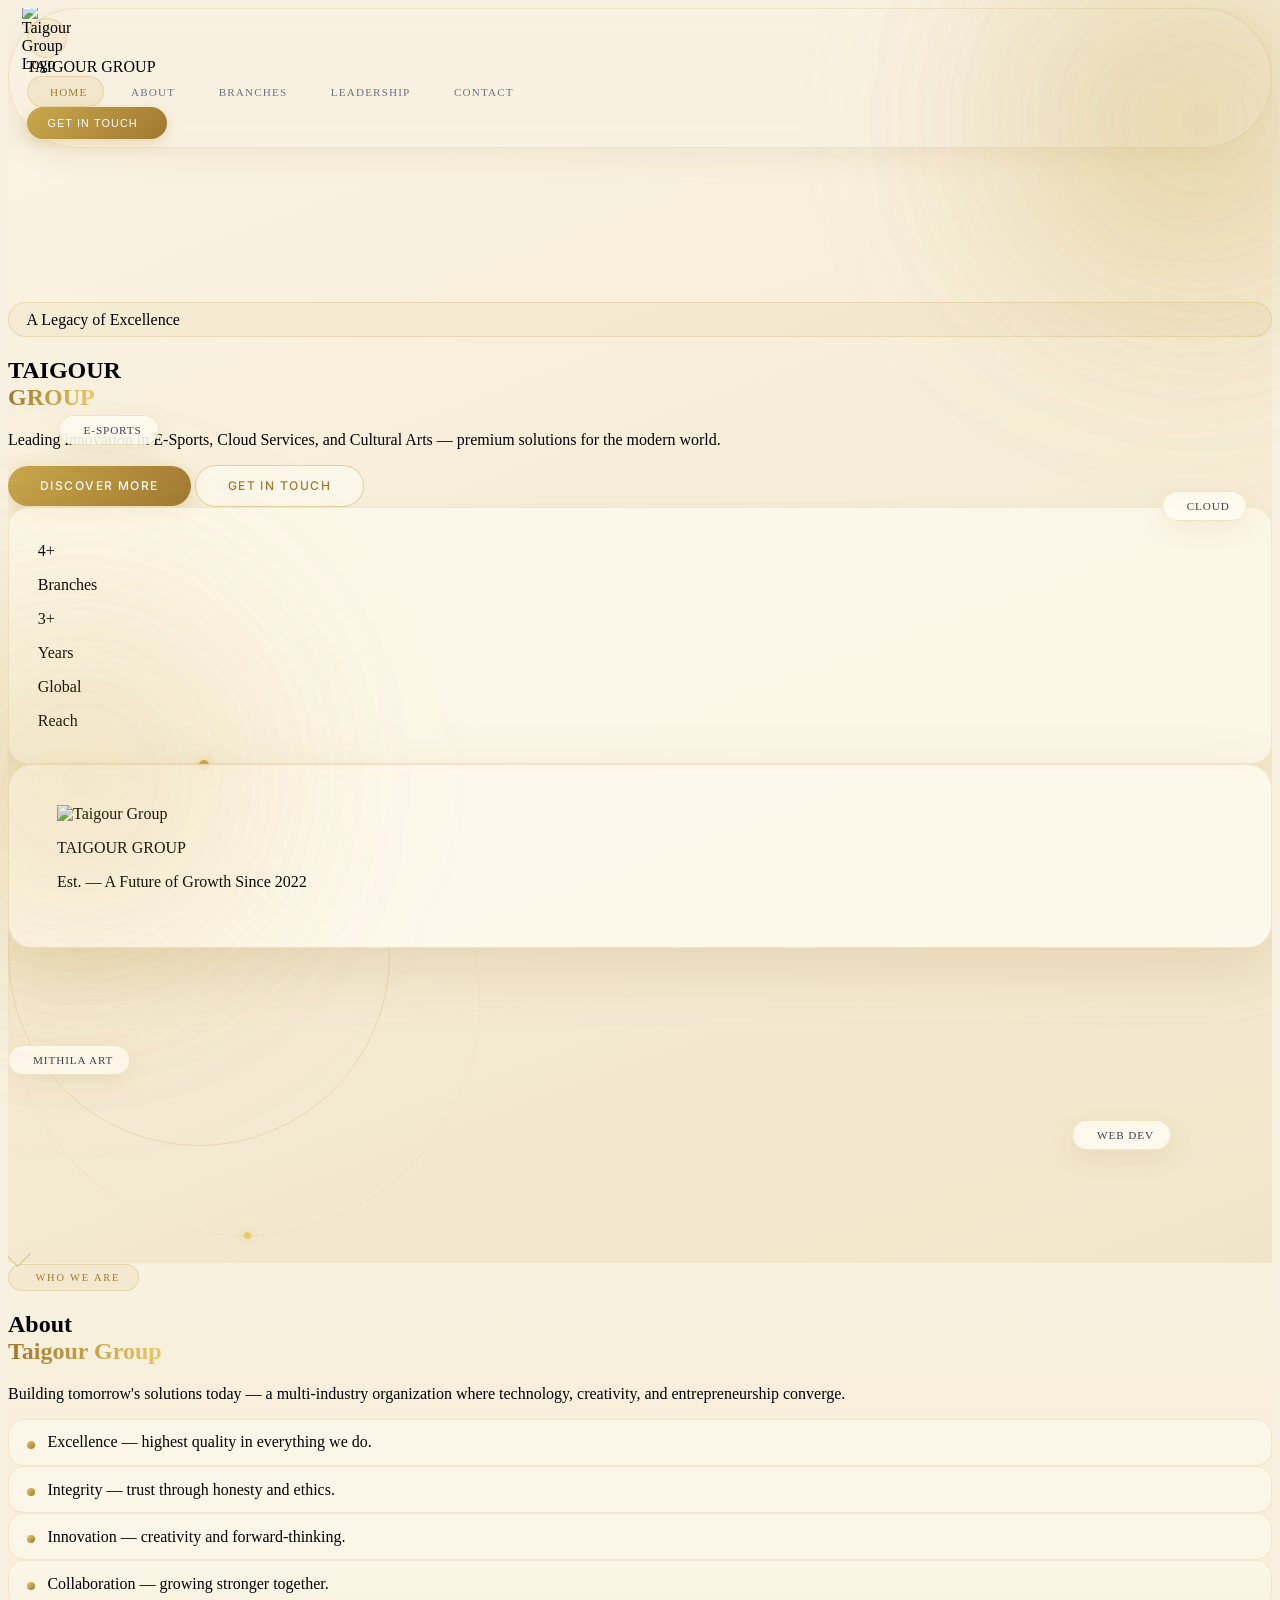
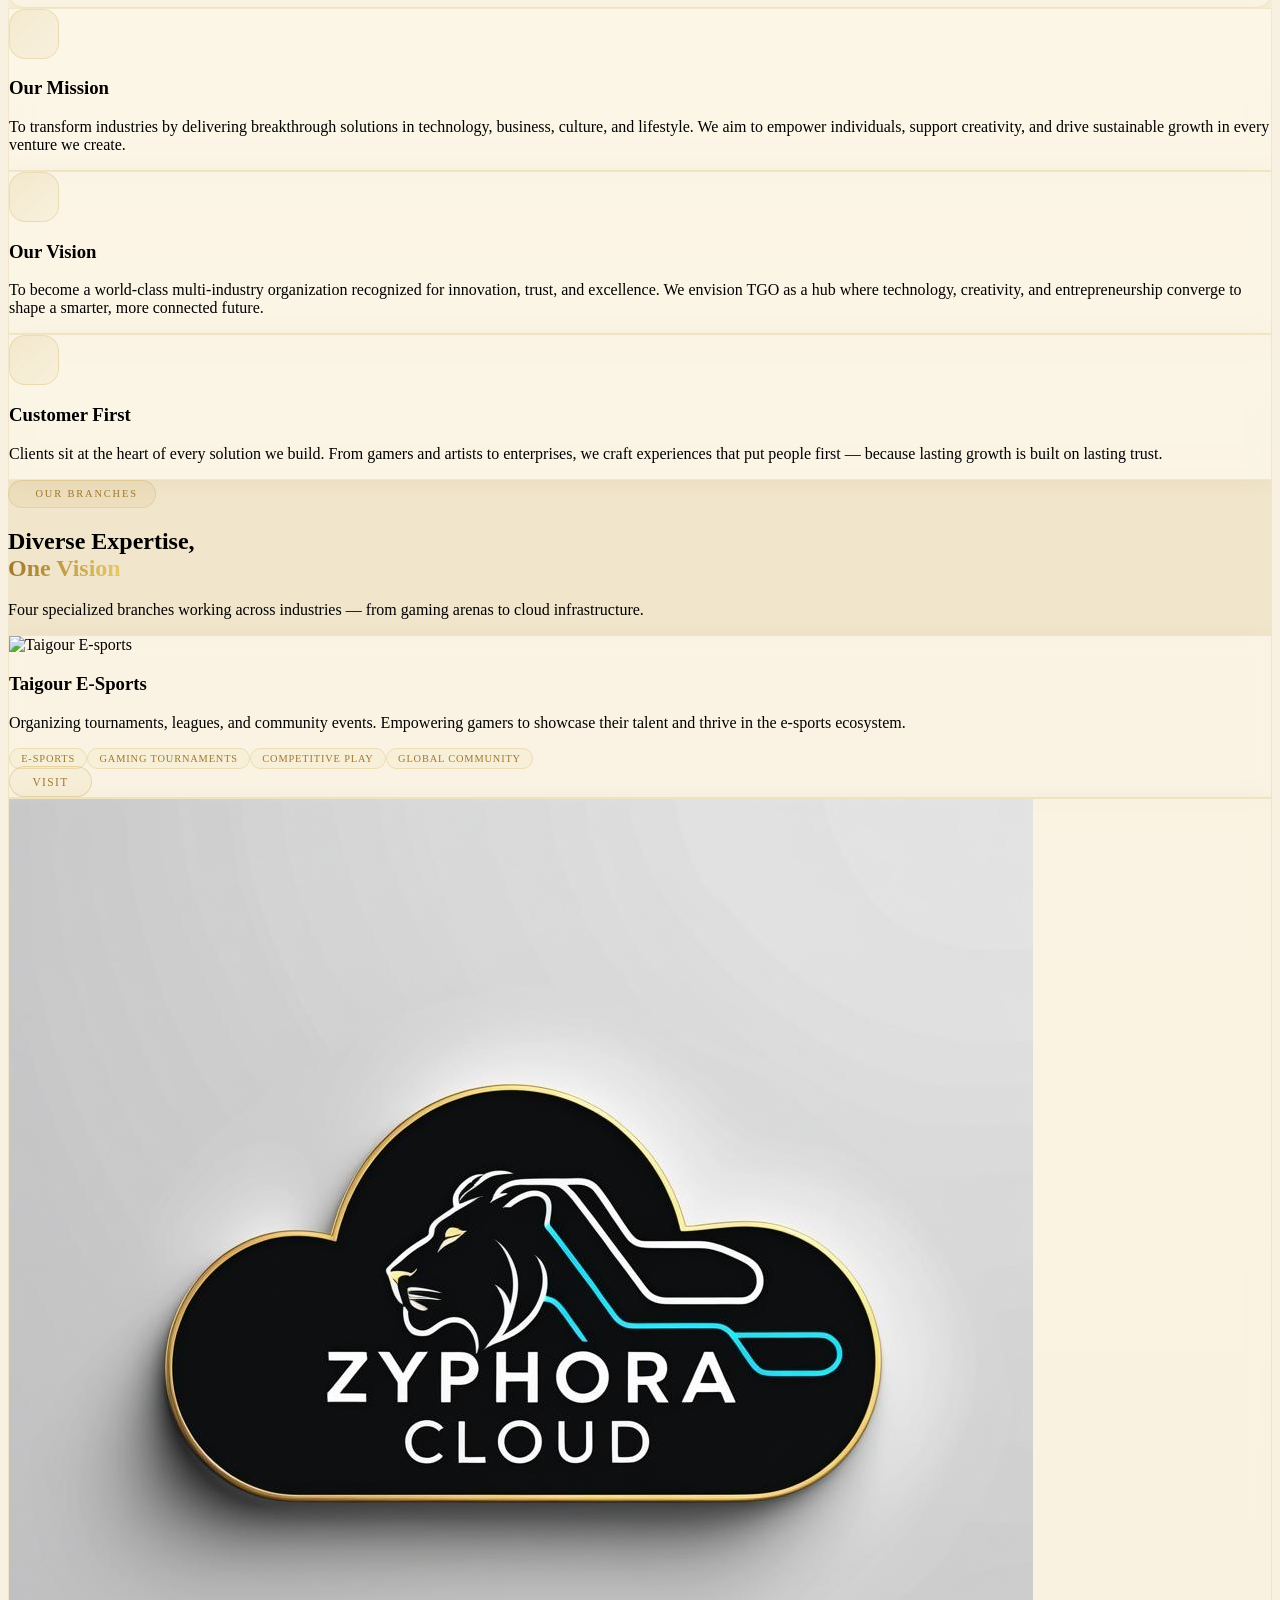
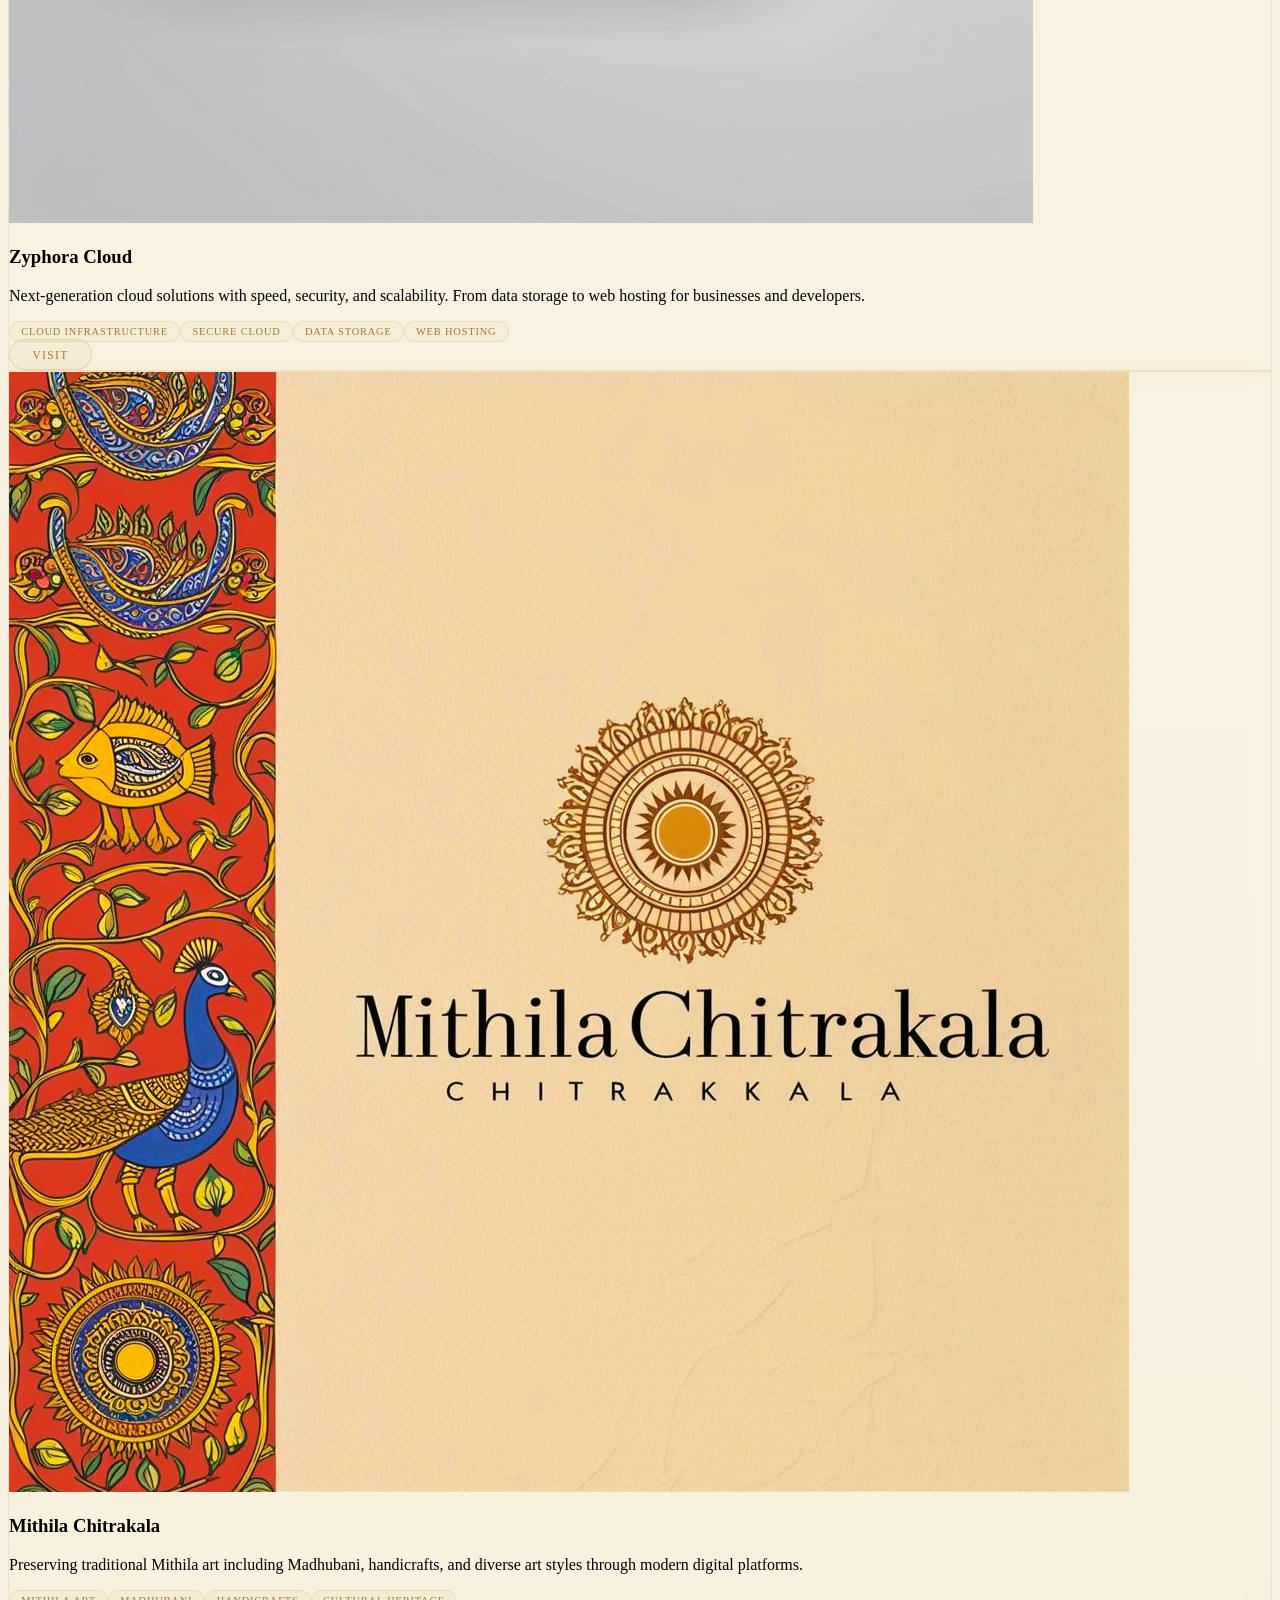
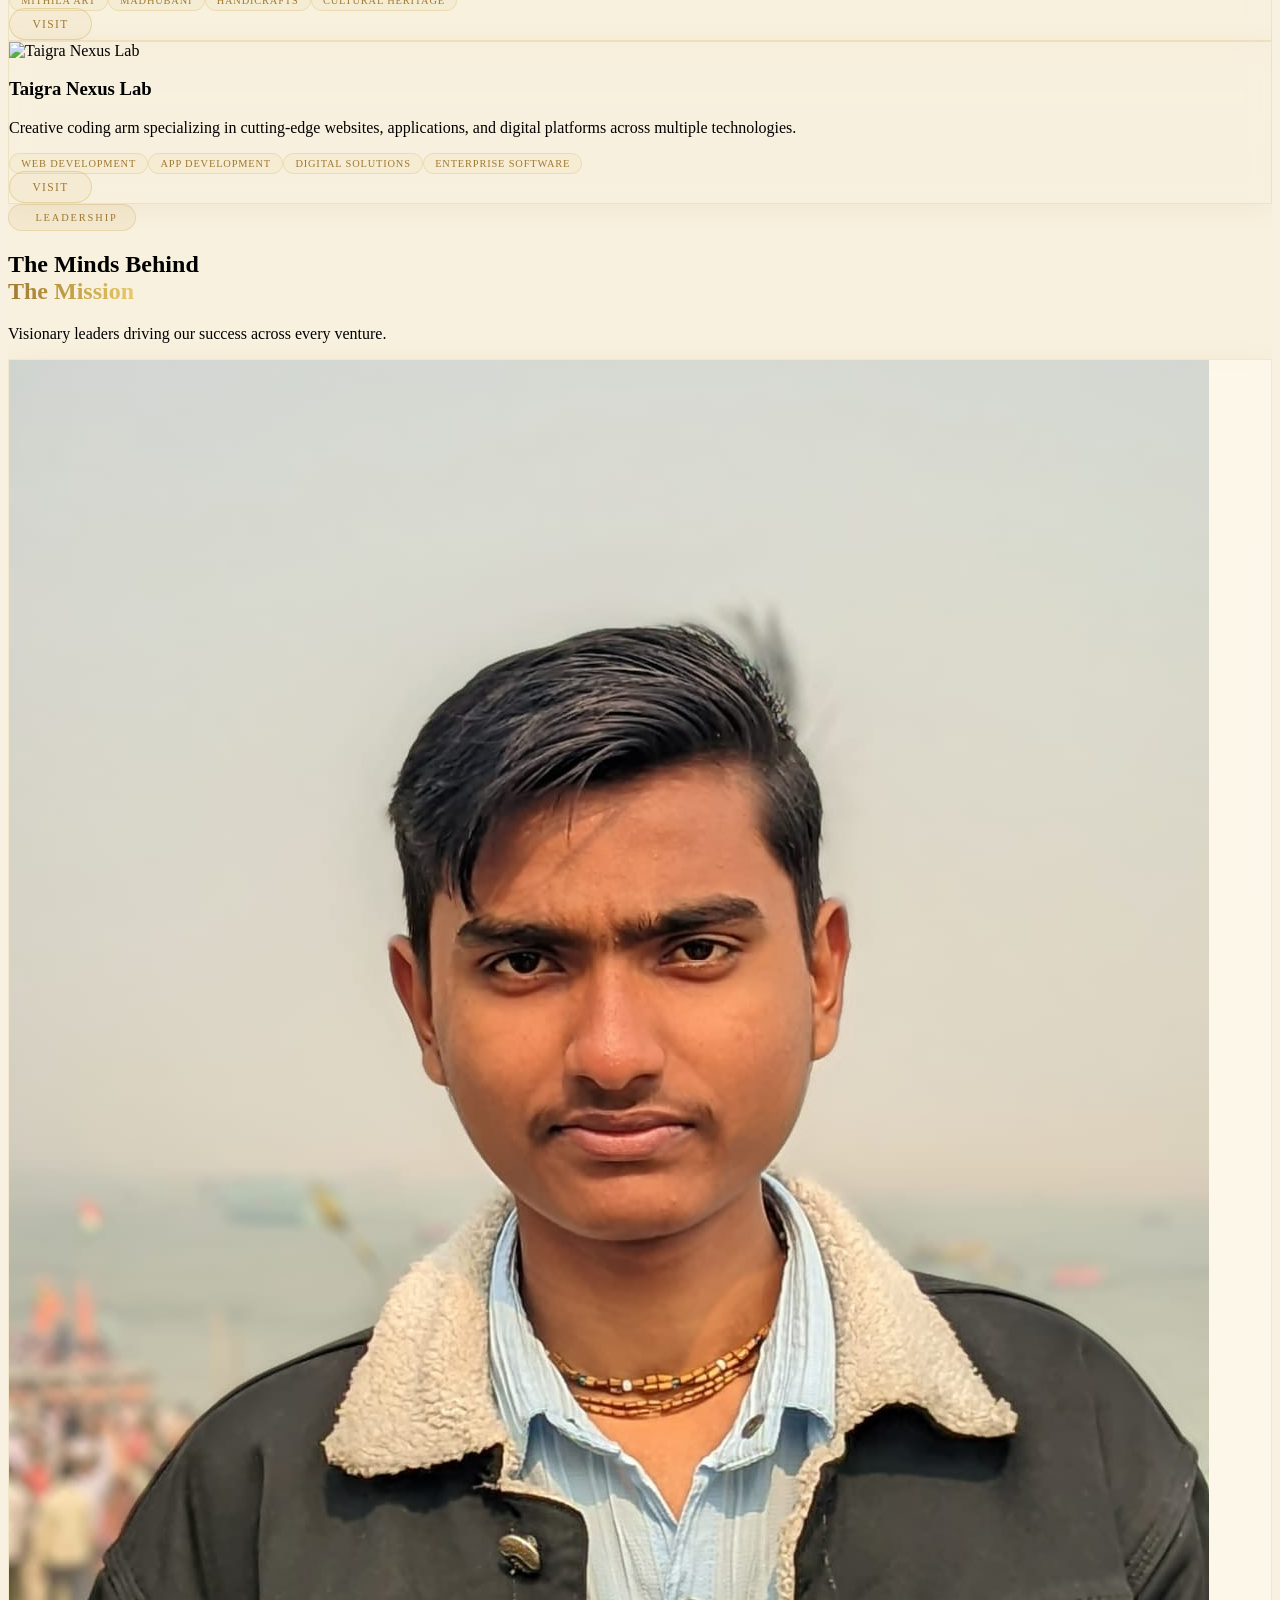
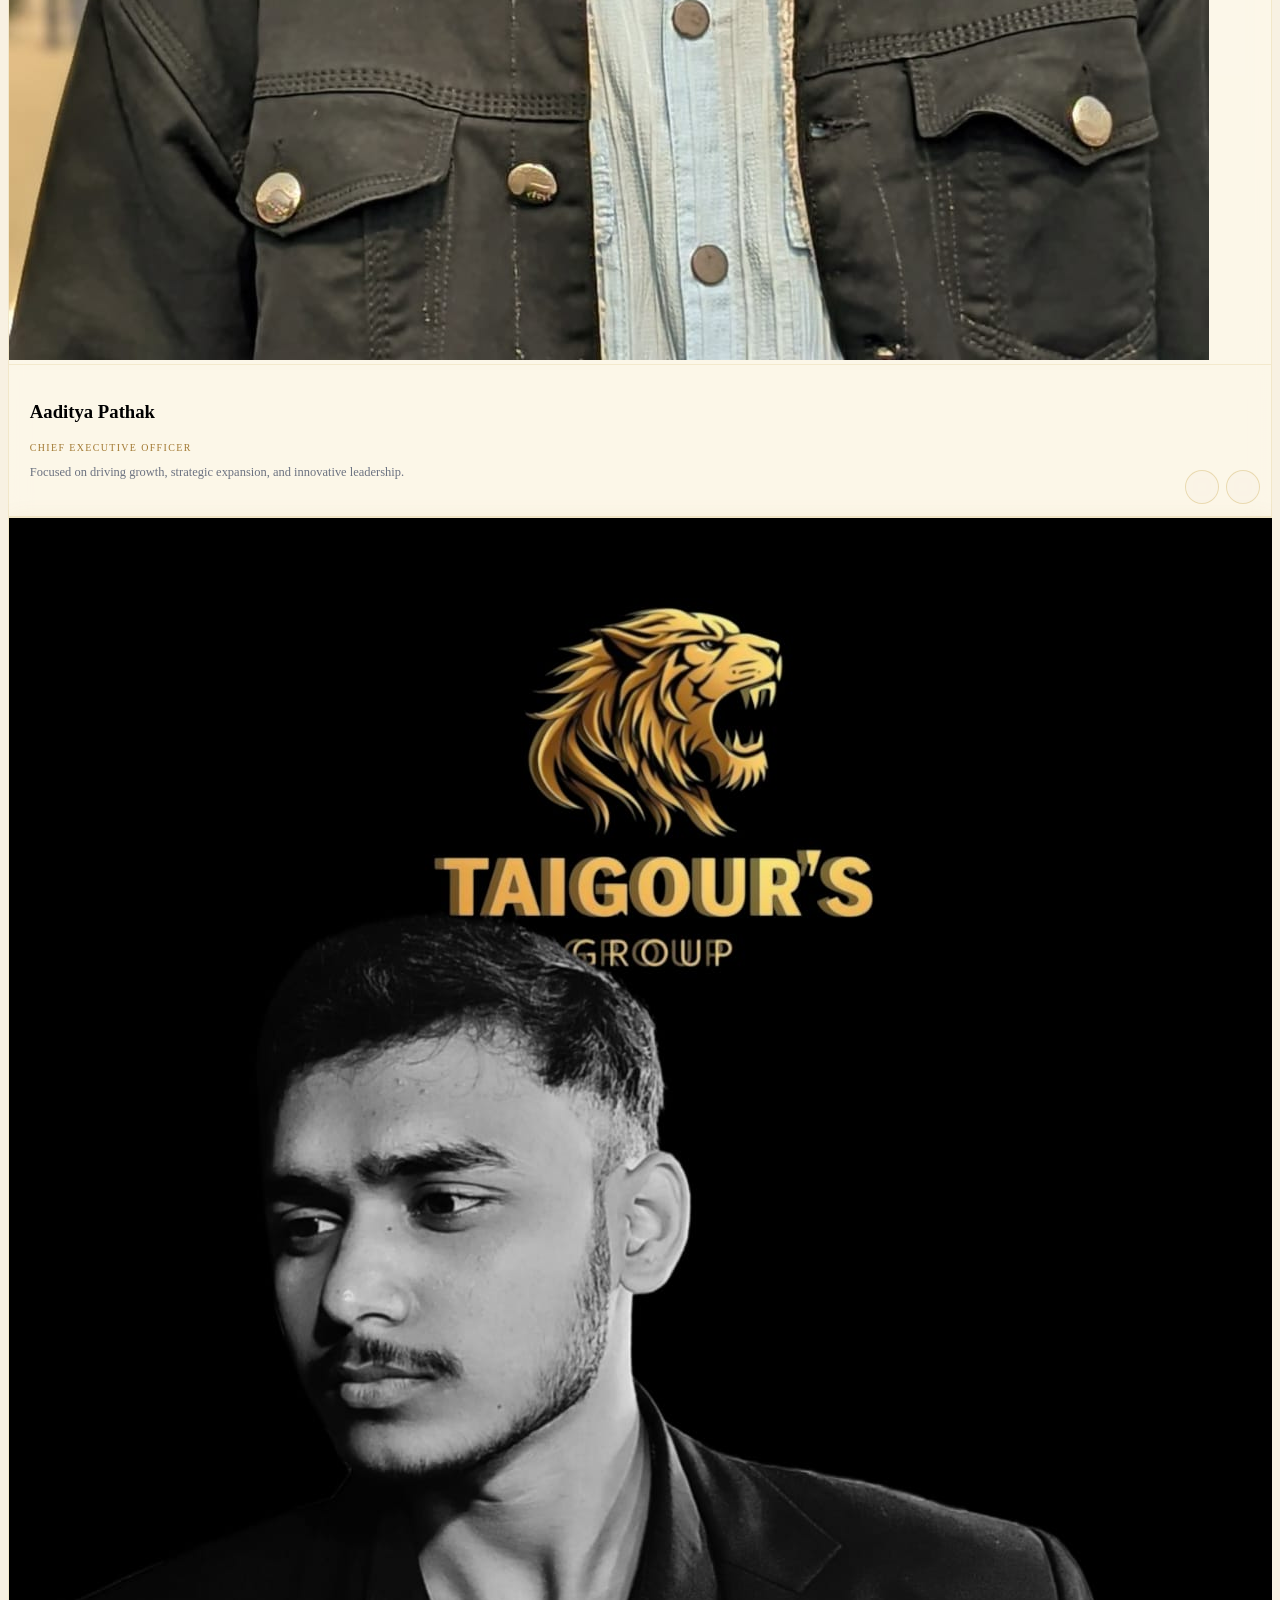
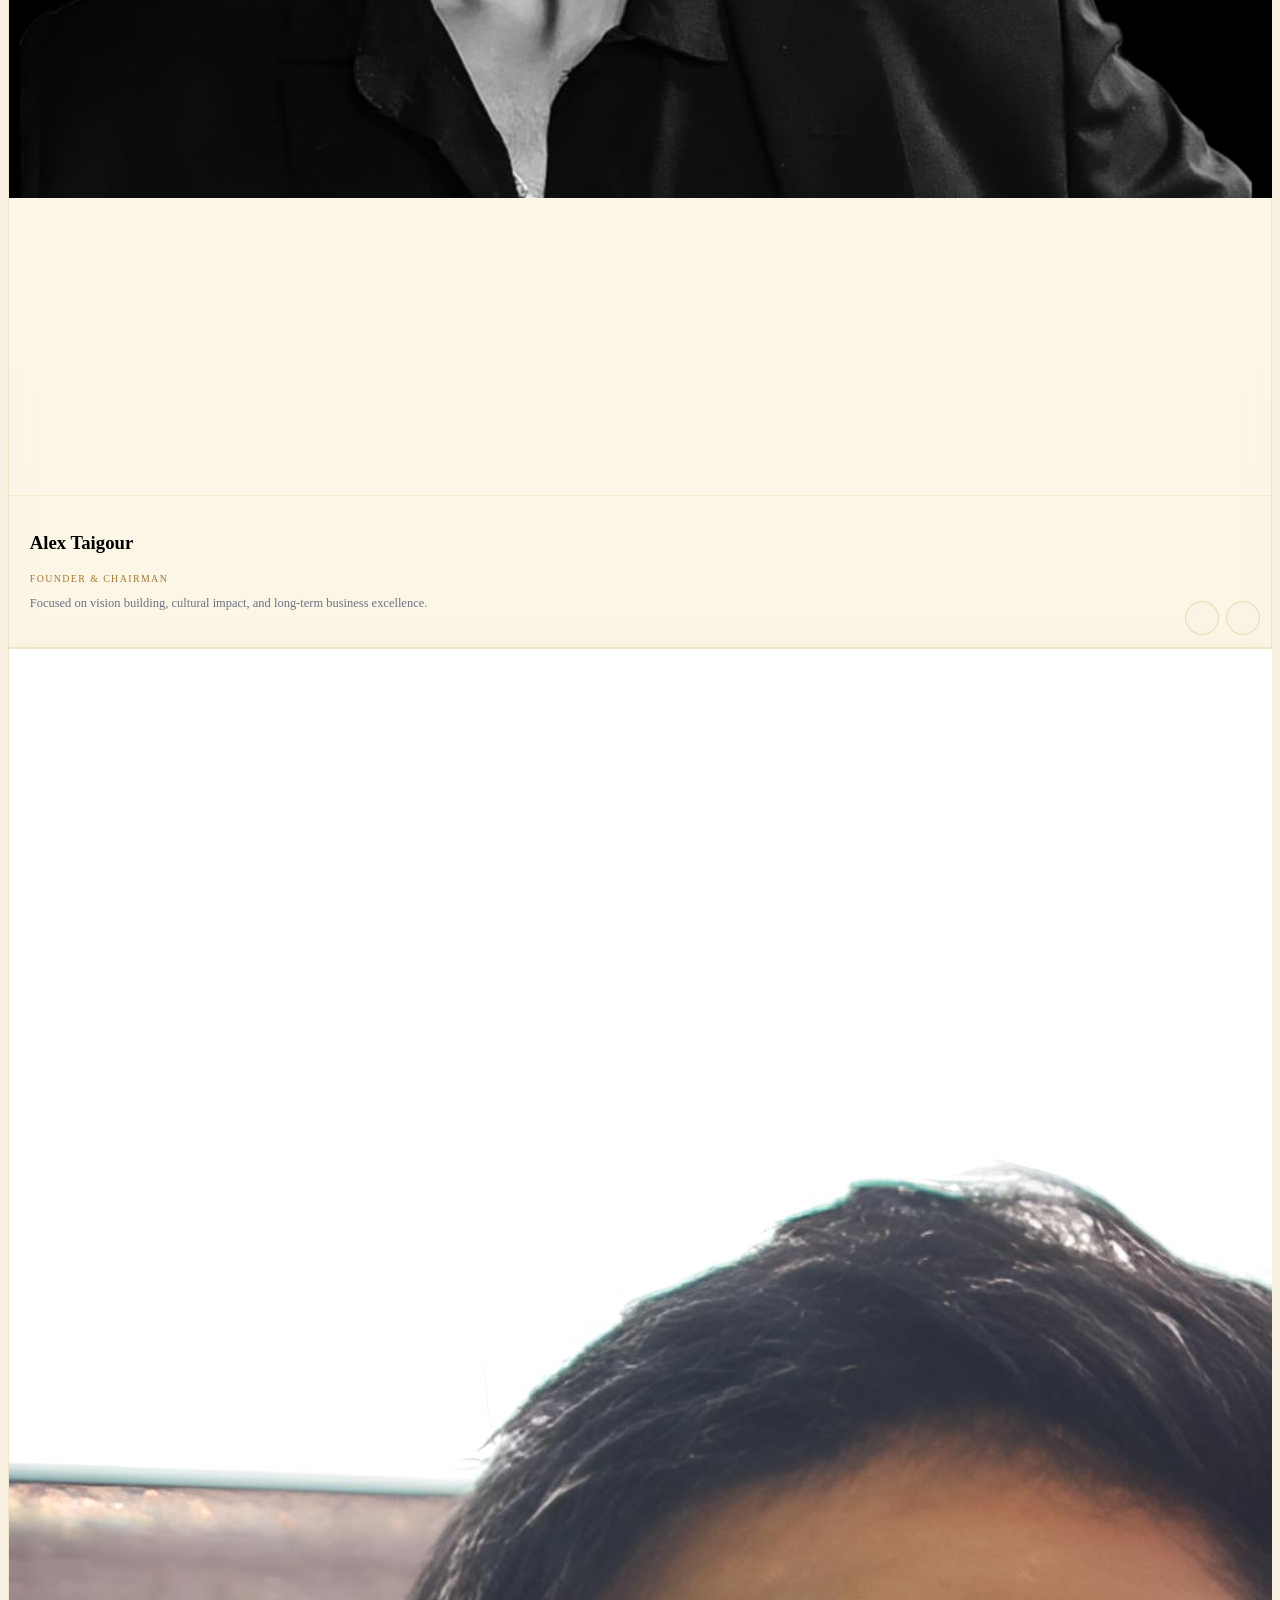
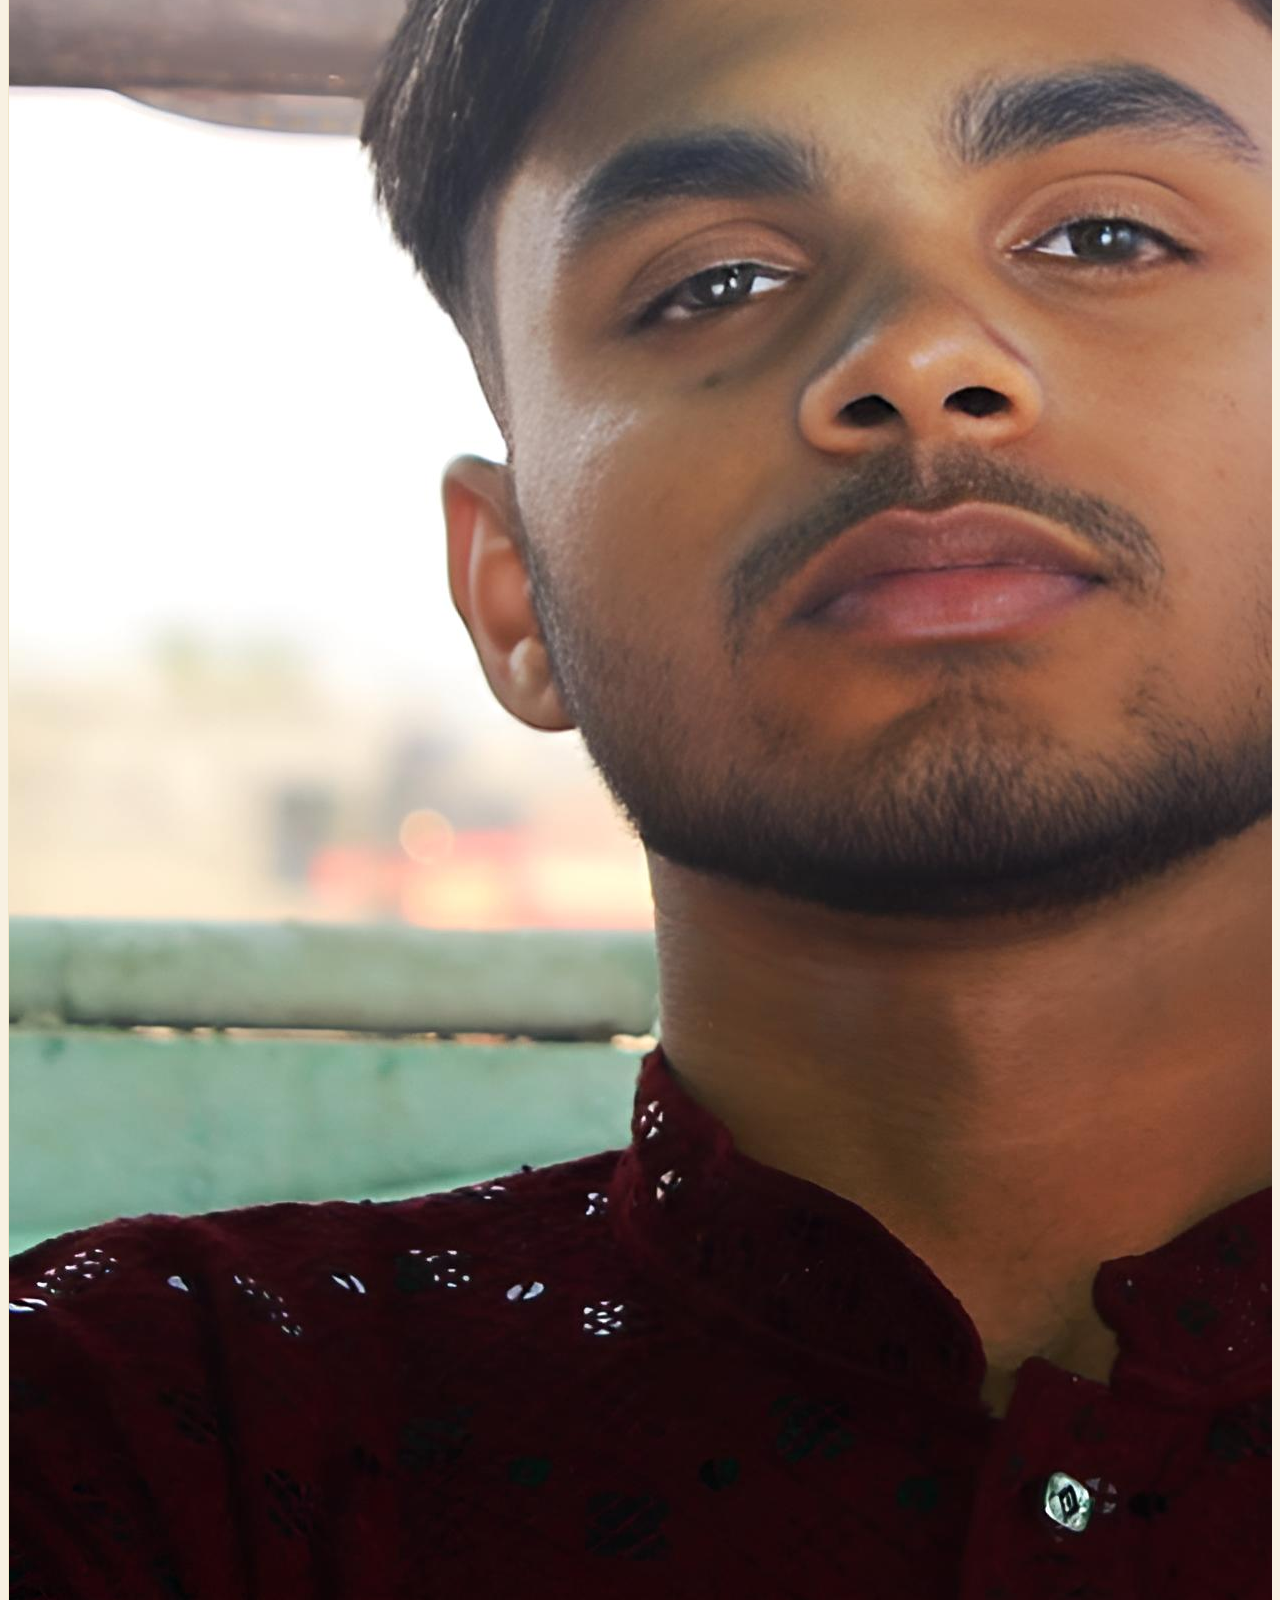
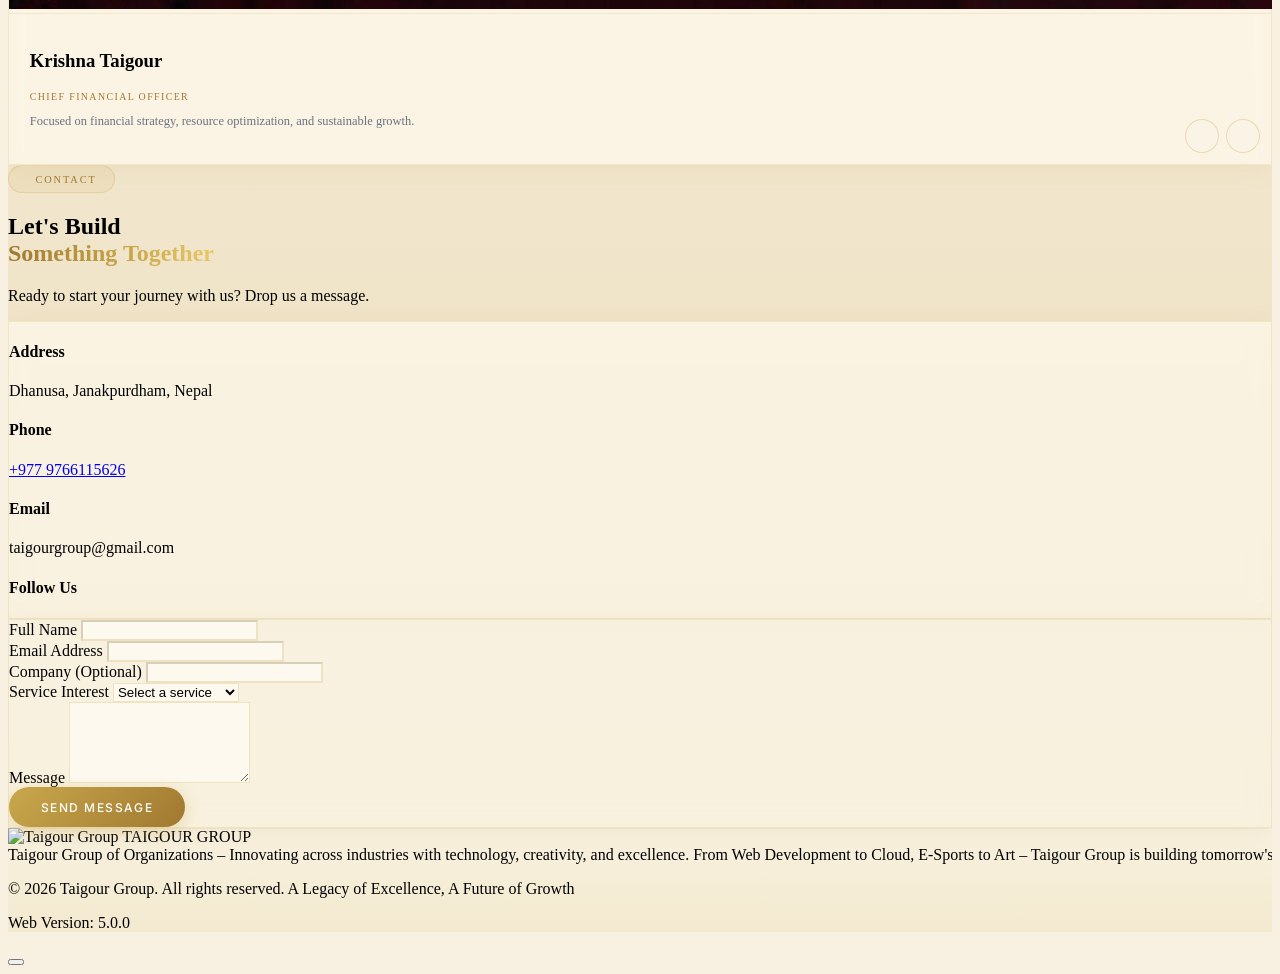
==== commit 05067b58: "updated images" ====
--- a/index.html
+++ b/index.html
@@ -3,7 +3,7 @@
 <head>
     <meta charset="UTF-8">
     <meta name="viewport" content="width=device-width, initial-scale=1.0">
-    <title>Taigour Group | E-Sports, Cloud Services, Web Development & Mithila Art in Nepal</title>
+    <title>Taigour Group | A Legacy of Excellence, A Future of Growth</title>
     <meta name="description" content="Taigour Group is a multi-industry organization in Janakpurdham, Nepal — leading innovation in E-Sports tournaments, Zyphora Cloud services, web & app development (Taigra Nexus Lab), and traditional Mithila Chitrakala art.">
     <meta name="keywords" content="Taigour Group, Taigour, Taigour E-Sports, Zyphora Cloud, Taigra Nexus Lab, Mithila Chitrakala, Madhubani art, e-sports Nepal, gaming tournaments Nepal, cloud services Nepal, web development Nepal, app development Janakpur, IT company Nepal, Mithila art Nepal, Janakpurdham business">
     <meta name="author" content="Taigour Group">
@@ -25,7 +25,7 @@
     <meta property="og:title" content="Taigour Group | A Legacy of Excellence, A Future of Growth">
     <meta property="og:description" content="Multi-industry organization innovating in E-Sports, Cloud Services, Web Development, and Mithila Art — based in Janakpurdham, Nepal.">
     <meta property="og:url" content="https://taigours-group.github.io/TaigourGroup/">
-    <meta property="og:image" content="https://taigours-group.github.io/TaigourGroup/assets/logo1.png">
+    <meta property="og:image" content="https://res.cloudinary.com/dbjjzyrr3/image/upload/v1785390767/TGO_LOGO.png">
     <meta property="og:image:alt" content="Taigour Group logo">
     <meta property="og:locale" content="en_US">
 
@@ -34,7 +34,7 @@
     <meta name="twitter:site" content="@taigoursgroups">
     <meta name="twitter:title" content="Taigour Group | A Legacy of Excellence, A Future of Growth">
     <meta name="twitter:description" content="Multi-industry organization innovating in E-Sports, Cloud Services, Web Development, and Mithila Art — based in Janakpurdham, Nepal.">
-    <meta name="twitter:image" content="https://taigours-group.github.io/TaigourGroup/assets/logo1.png">
+    <meta name="twitter:image" content="https://res.cloudinary.com/dbjjzyrr3/image/upload/v1785390767/TGO_LOGO.png">
 
     <!-- Structured data: helps Google show rich results -->
     <script type="application/ld+json">
@@ -44,7 +44,7 @@
       "name": "Taigour Group",
       "alternateName": "Taigour Group of Organizations",
       "url": "https://taigours-group.github.io/TaigourGroup/",
-      "logo": "https://taigours-group.github.io/TaigourGroup/assets/logo1.png",
+      "logo": "https://taigours-group.github.io/TaigourGroup/https://res.cloudinary.com/dbjjzyrr3/image/upload/v1785391846/TGO_LOGO_no_BG.png",
       "slogan": "A Legacy of Excellence, A Future of Growth",
       "description": "Multi-industry organization innovating in E-Sports, Cloud Services, Web Development, and Mithila Art.",
       "email": "taigoursgroup@gmail.com",
@@ -89,24 +89,24 @@
     </script>
     <script src="https://cdnjs.cloudflare.com/ajax/libs/three.js/r128/three.min.js"></script>
     <link rel="stylesheet" href="style.css">
-    <link rel="icon" href="assets/logo1.png" type="image/png">
+    <link rel="icon" href="https://res.cloudinary.com/dbjjzyrr3/image/upload/v1785390767/TGO_LOGO.png" type="image/png">
 </head>
 <body class="text-gray-900 font-sans overflow-x-hidden site-bg">
 
-<!-- Loading dont touch this area
+<!-- Loading dont touch this area -->
 <div class="loading-content" id="loadingScreen">
     <hr class="loading-hr">
     <div class="loading-container">
-        <img src="assets/logo1.png" alt="" class="w-20 opacity-90">
+        <img src="https://res.cloudinary.com/dbjjzyrr3/image/upload/v1785391846/TGO_LOGO_no_BG.png" alt="" class="w-20 opacity-90">
         <p class="mt-6 text-xs tracking-widest uppercase text-gold">Loading...</p>
     </div>
-</div>-->
+</div>
 
 <!-- Navbar -->
 <nav class="navbar fixed top-3 sm:top-4 left-0 right-0 z-50 px-3 sm:px-5 transition-all duration-300" id="navbar">
     <div class="nav-shell max-w-5xl mx-auto flex items-center justify-between gap-3">
         <div class="flex items-center gap-2.5 min-w-0">
-            <div class="nav-logo-ring"><img src="assets/logo1.png" alt="Taigour Group Logo" class="w-6 h-6 sm:w-7 sm:h-7 object-contain"></div>
+            <div class="nav-logo-ring"><img src="https://res.cloudinary.com/dbjjzyrr3/image/upload/v1785391846/TGO_LOGO_no_BG.png" alt="Taigour Group Logo" class="w-6 h-6 sm:w-7 sm:h-7 object-contain"></div>
             <span class="font-serif text-[0.68rem] sm:text-sm font-bold tracking-widest text-gray-900 whitespace-nowrap">TAIGOUR <span class="text-gold">GROUP</span></span>
         </div>
         <div class="nav-menu hidden md:flex items-center gap-1" id="nav-menu">
@@ -159,7 +159,7 @@
                 <div class="hero-ring"></div>
                 <div class="hero-ring hero-ring-2"></div>
                 <div class="hero-card">
-                    <img src="assets/logo1.png" alt="Taigour Group" class="w-24 h-24 object-contain mx-auto">
+                    <img src="https://res.cloudinary.com/dbjjzyrr3/image/upload/v1785391846/TGO_LOGO_no_BG.png" alt="Taigour Group" class="w-24 h-24 object-contain mx-auto">
                     <p class="font-serif text-sm font-bold tracking-widest text-gray-900 text-center mt-5">TAIGOUR GROUP</p>
                     <p class="text-[0.6rem] tracking-widest uppercase text-gray-400 text-center mt-1">Est. — A Future of Growth Since 2022</p>
                 </div>
@@ -239,7 +239,7 @@
                 <div class="flex flex-wrap gap-1.5 mb-4 sm:mb-6">
                     <span class="feature-tag">E-Sports</span><span class="feature-tag">Gaming Tournaments</span><span class="feature-tag">Competitive Play</span><span class="feature-tag">Global Community</span>
                 </div>
-                <a class="visit-btn" href="https://taigouresports.onrender.com" target="_blank"><span>Visit</span><i class="fas fa-arrow-right ml-2 text-xs"></i></a>
+                <a class="visit-btn" href="https://taigour-esports.onrender.com" target="_blank"><span>Visit</span><i class="fas fa-arrow-right ml-2 text-xs"></i></a>
             </div>
             <div class="branch-card glass-card p-4 sm:p-8 flex flex-col rounded-2xl sm:rounded-3xl" data-aos="fade-up" data-aos-delay="200">
                 <div class="w-11 h-11 sm:w-14 sm:h-14 rounded-xl overflow-hidden mb-4 sm:mb-6 flex-shrink-0 border border-gray-100">
@@ -411,7 +411,7 @@
 <footer class="footer section-warm border-t border-amber-100 pt-10 pb-16">
     <div class="max-w-6xl mx-auto px-8 text-center">
         <div class="inline-flex items-center gap-3 mb-6">
-            <img src="assets/logo.png" alt="Taigour Group" class="w-7 h-7 object-contain">
+            <img src="https://res.cloudinary.com/dbjjzyrr3/image/upload/v1785390767/TGO_LOGO.png" alt="Taigour Group" class="w-7 h-7 object-contain">
             <span class="font-serif text-sm tracking-widest text-gray-900">TAIGOUR GROUP</span>
         </div>
         <div class="ticker-wrap mb-4">
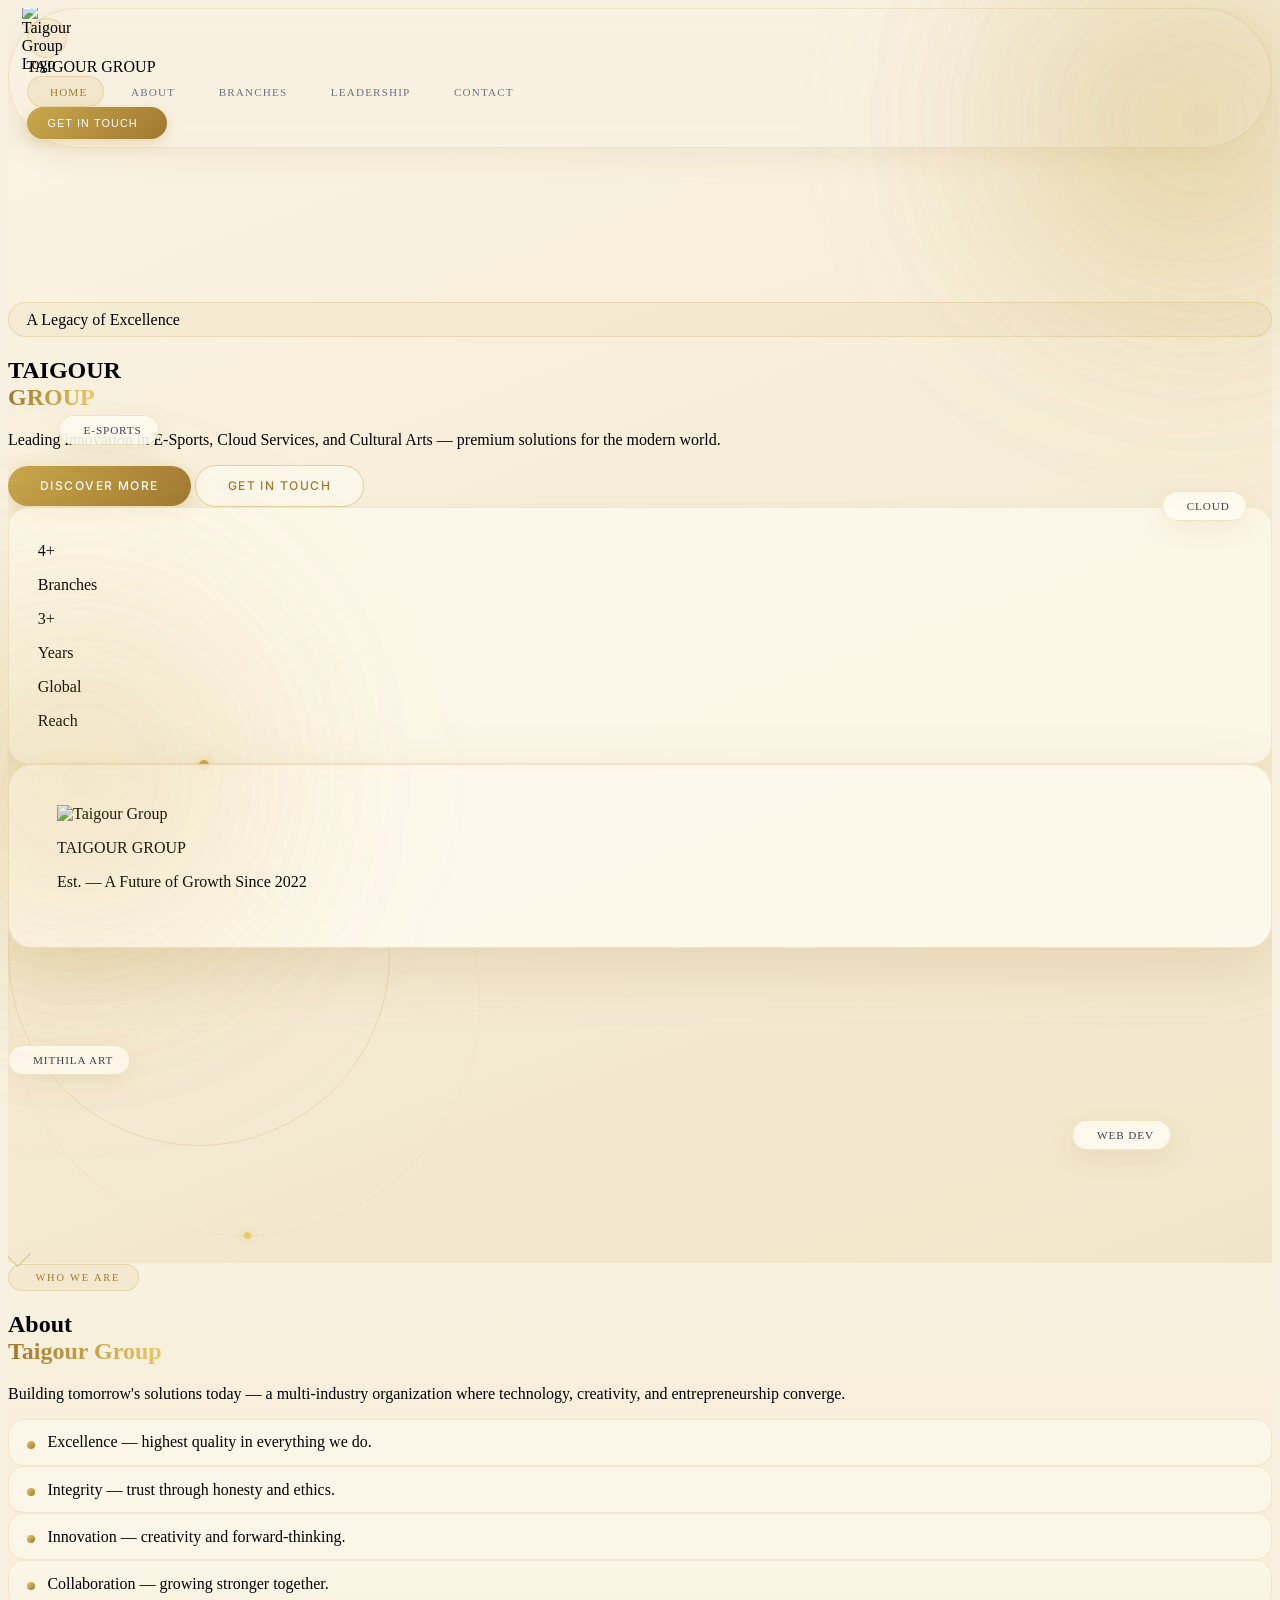
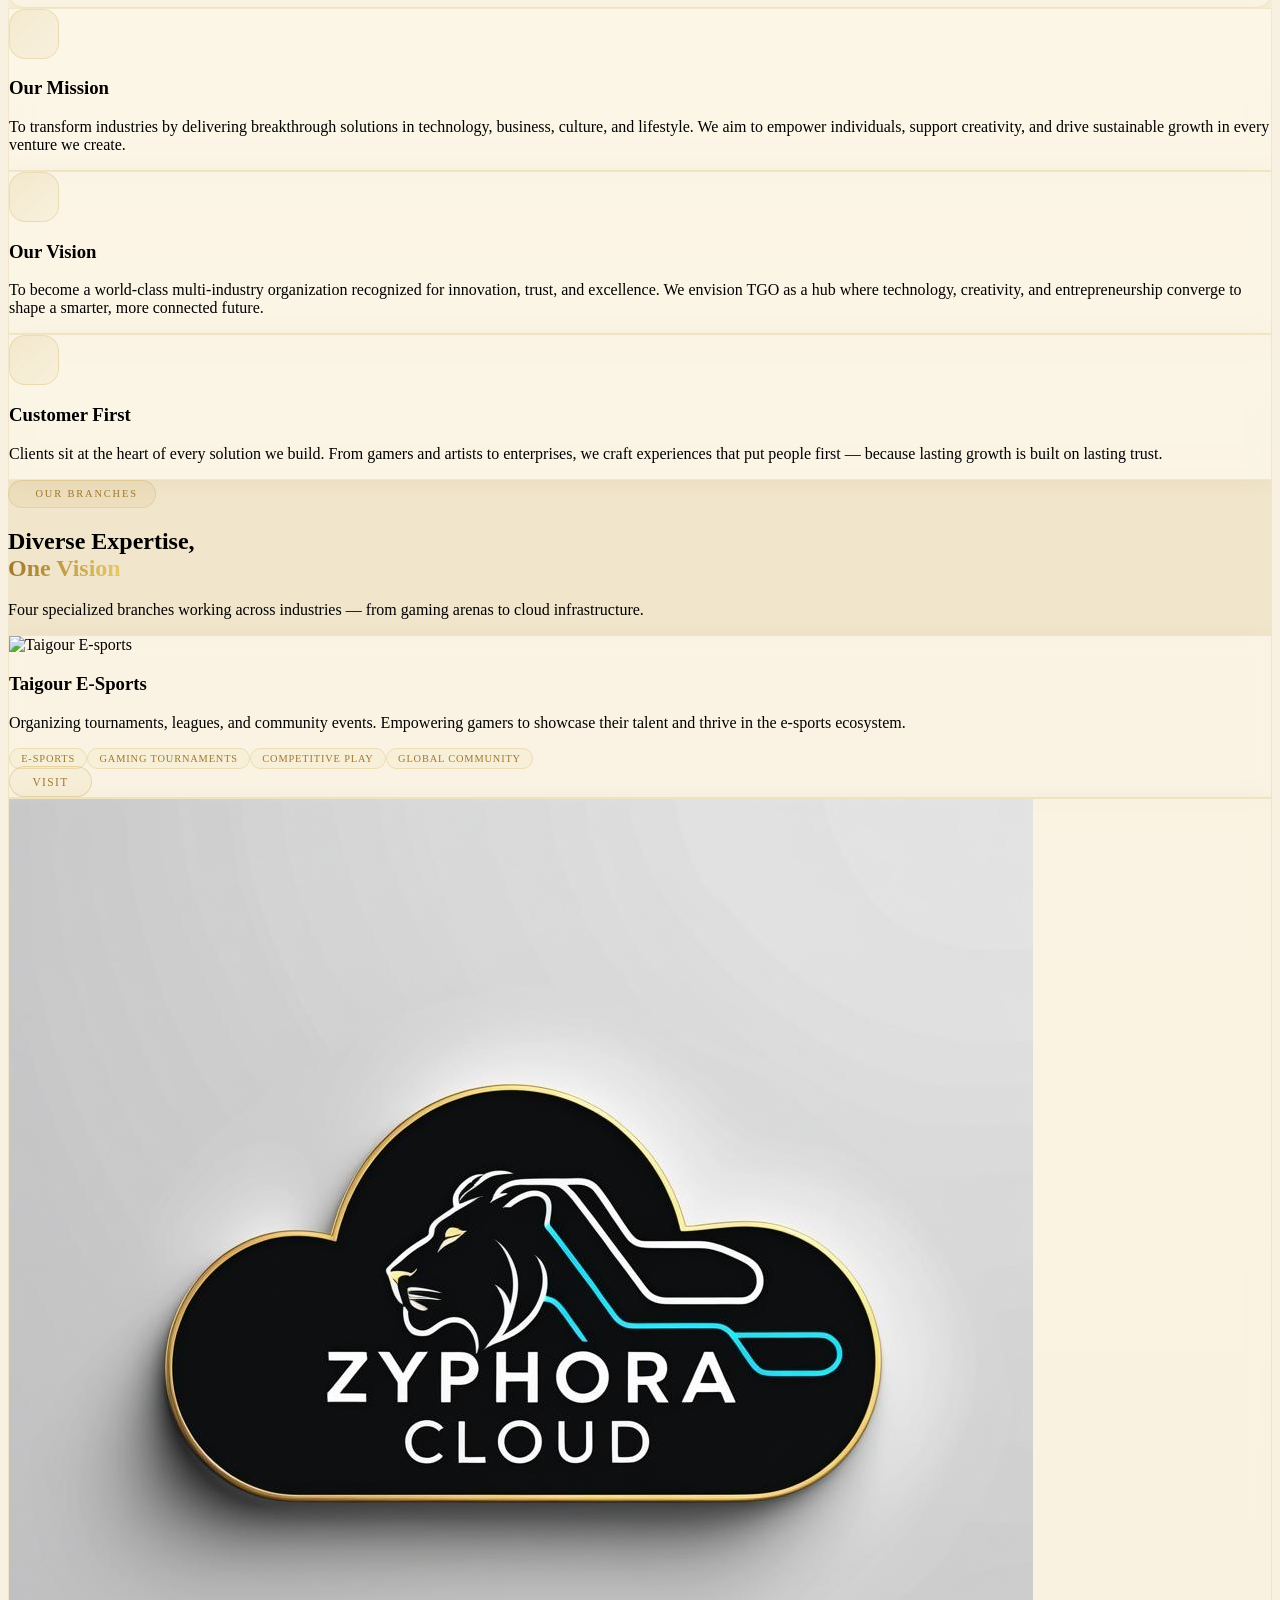
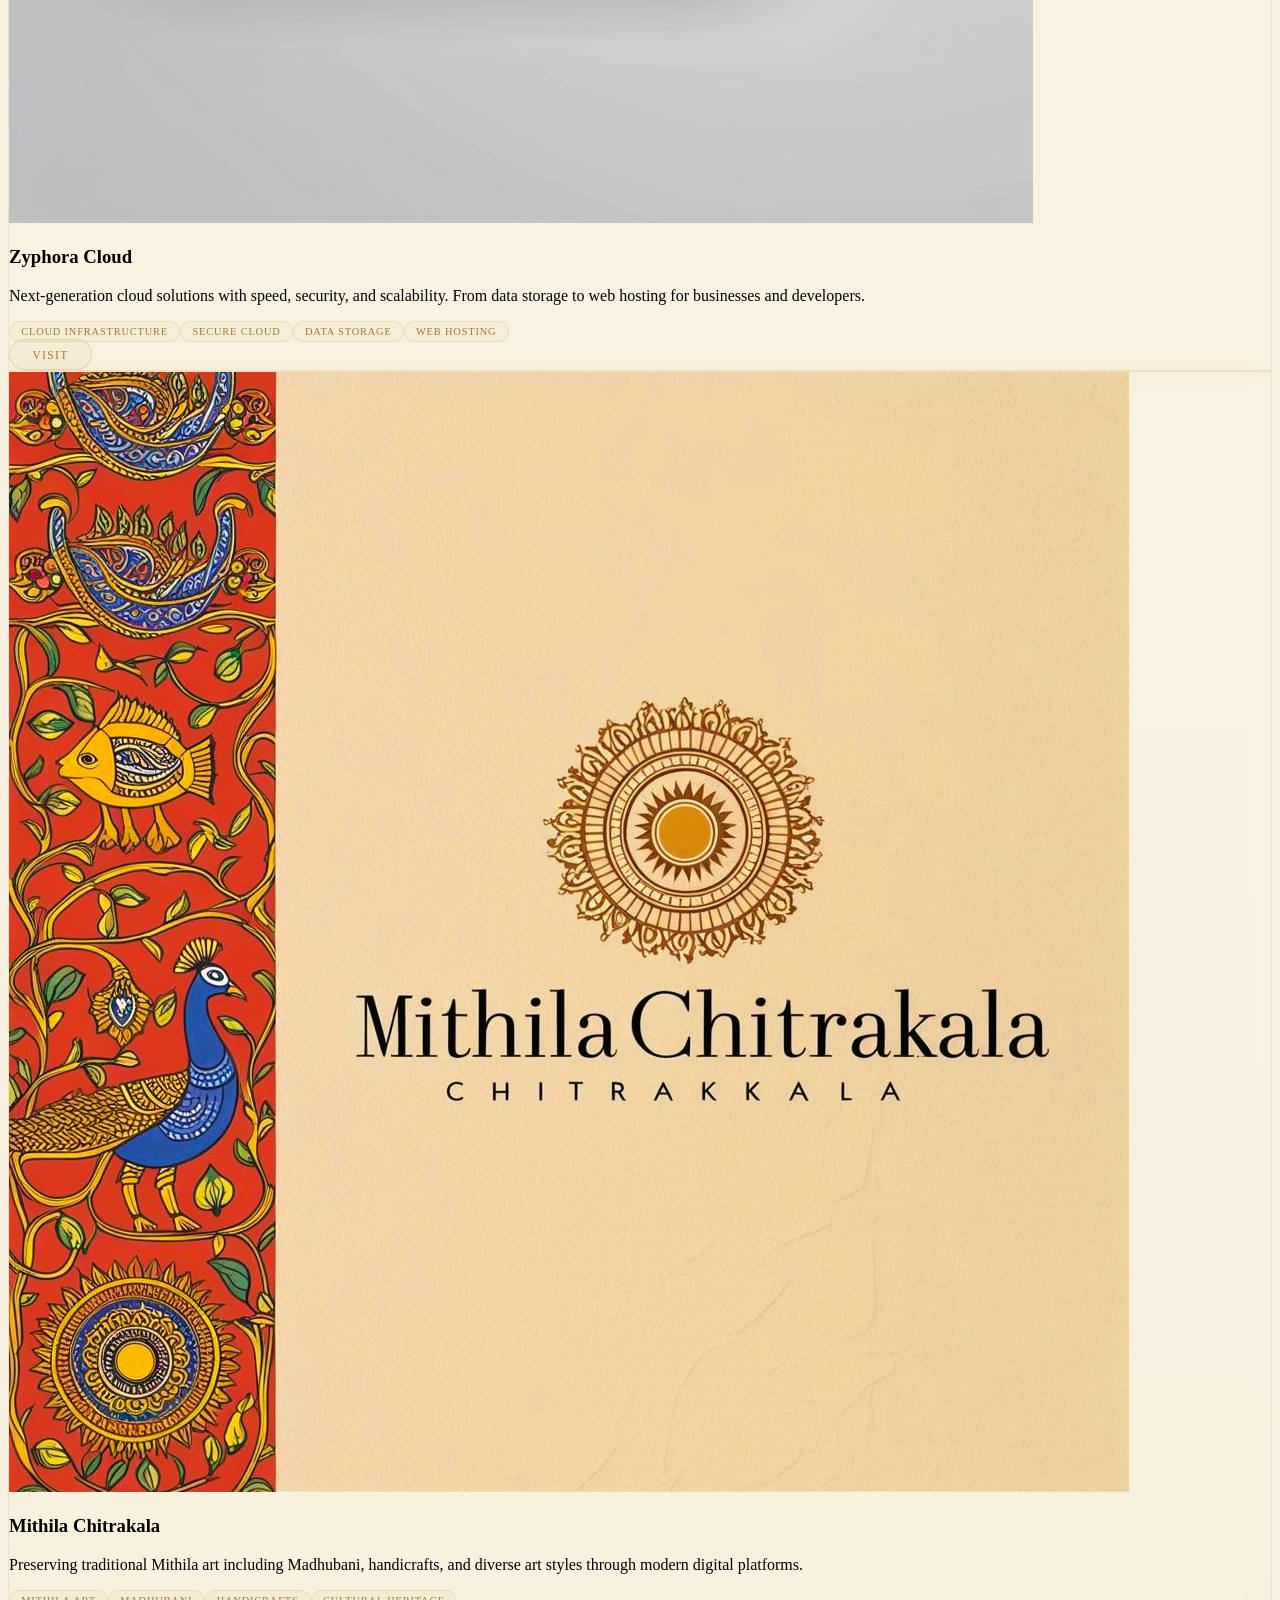
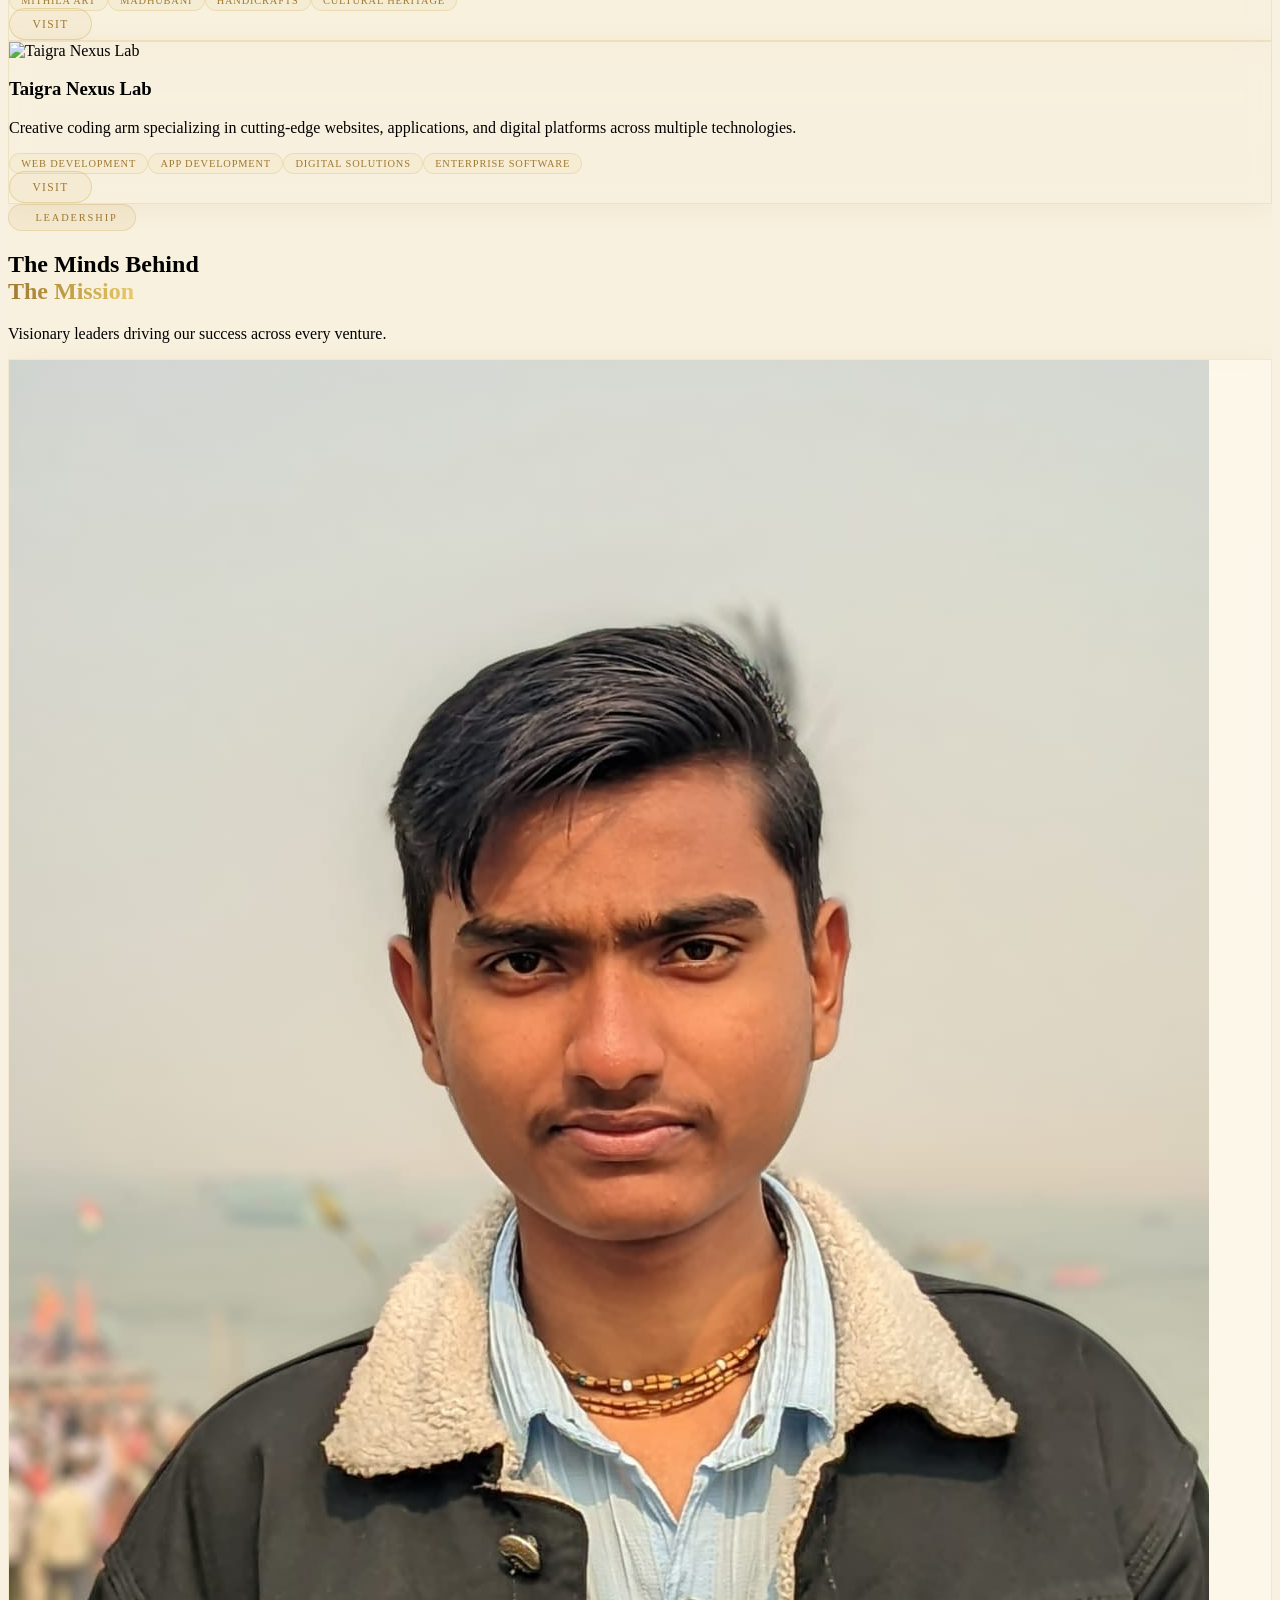
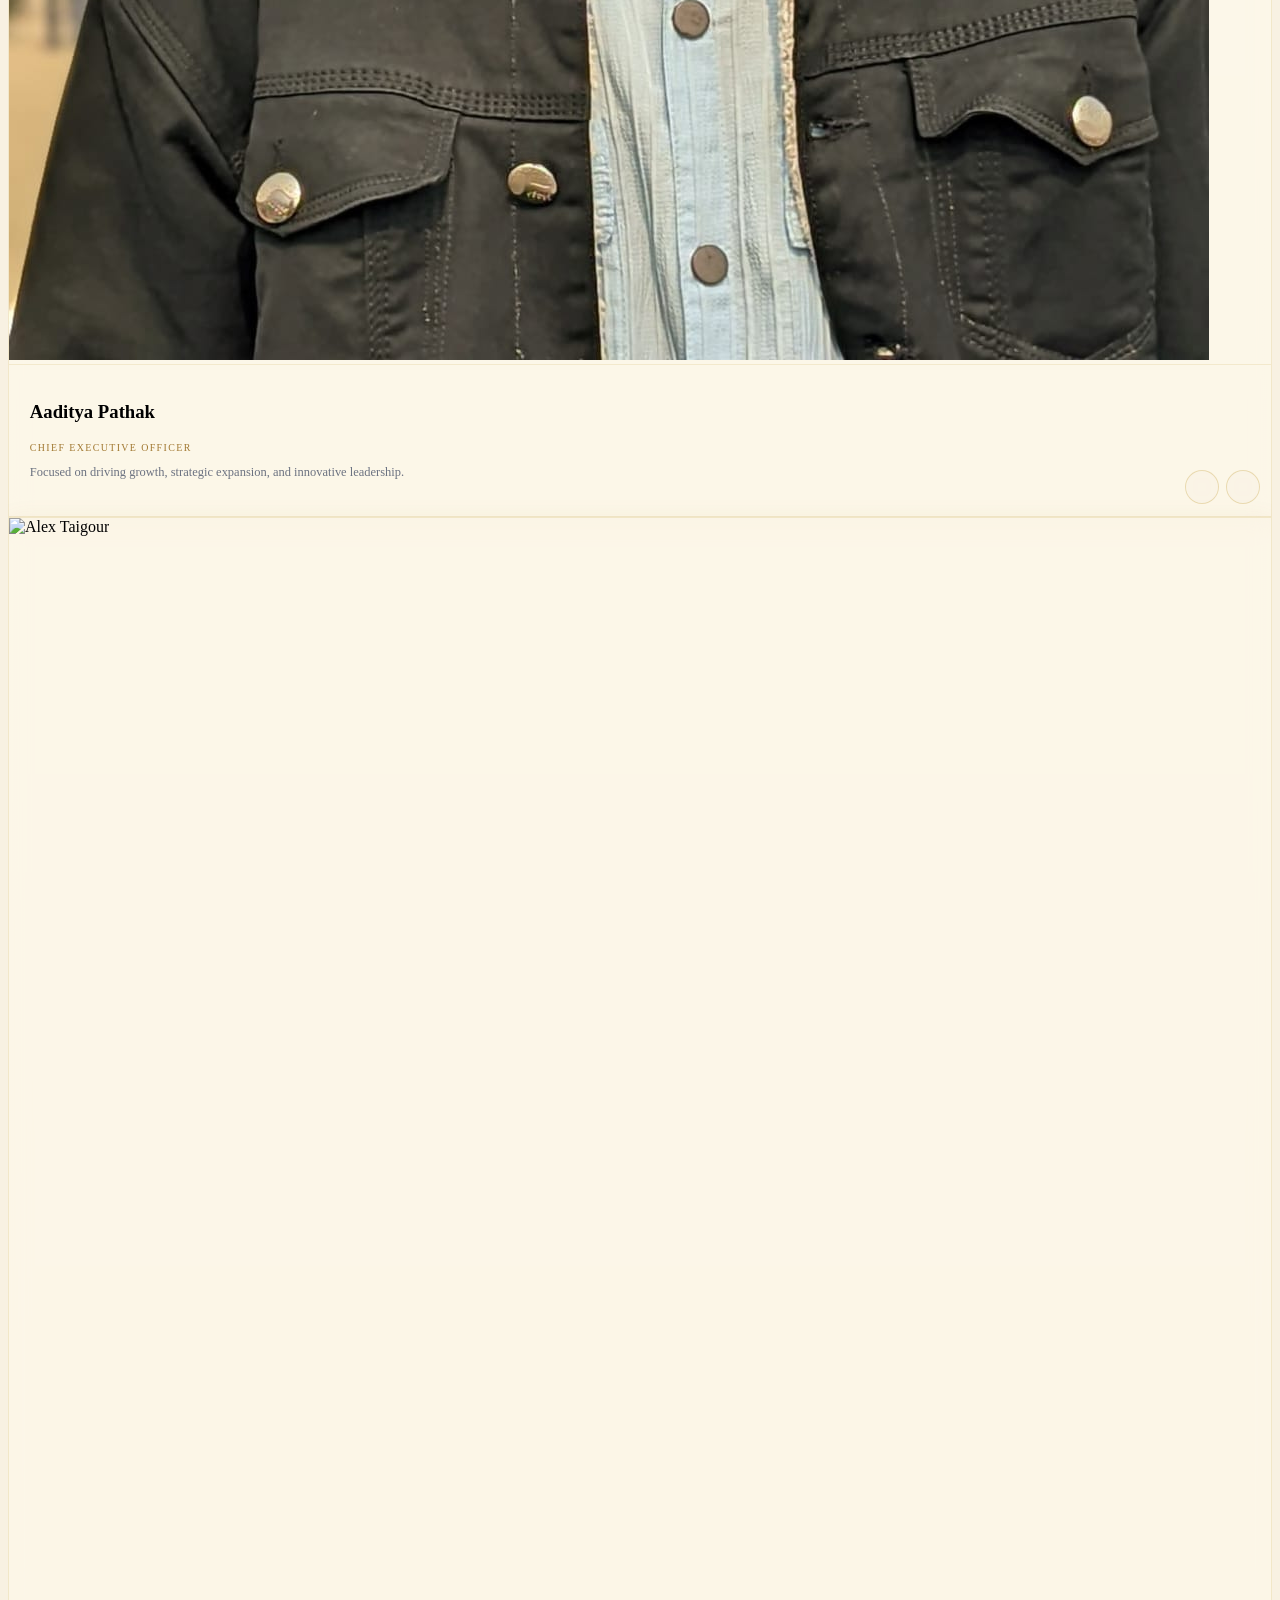
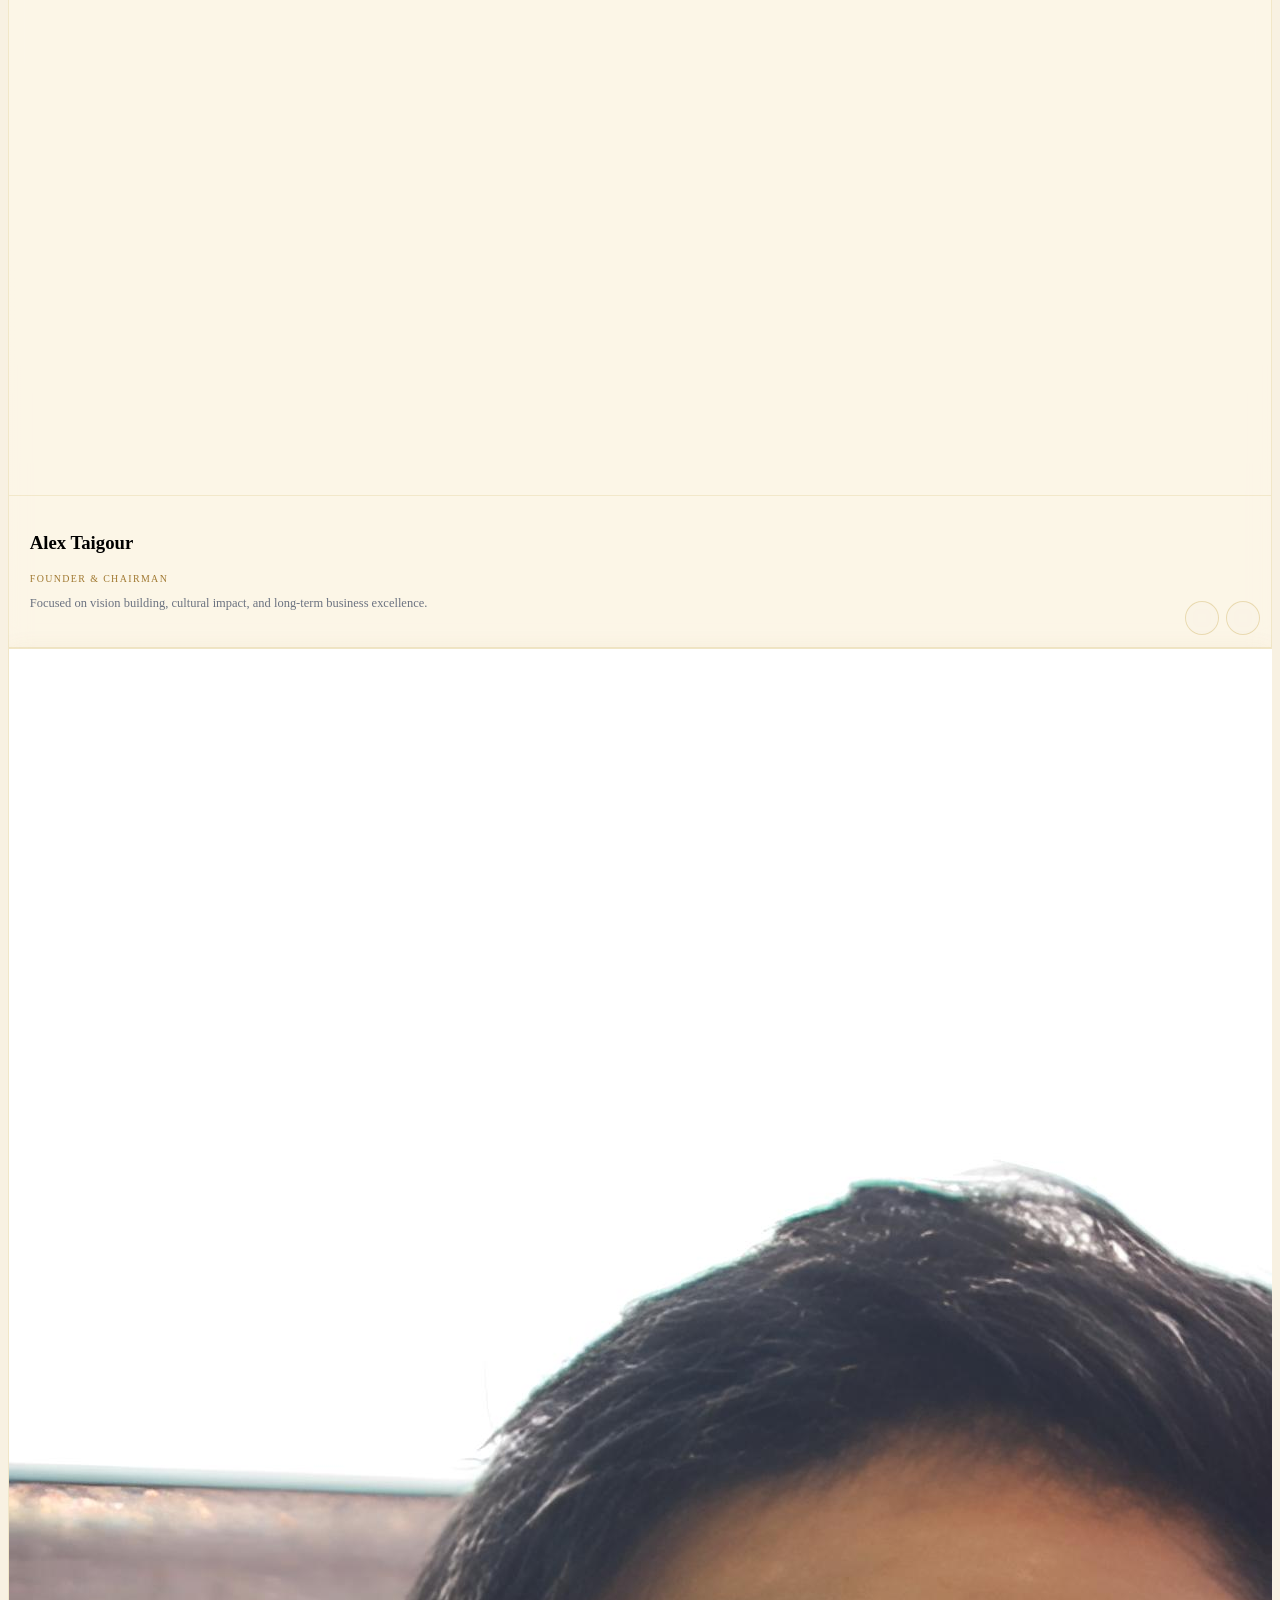
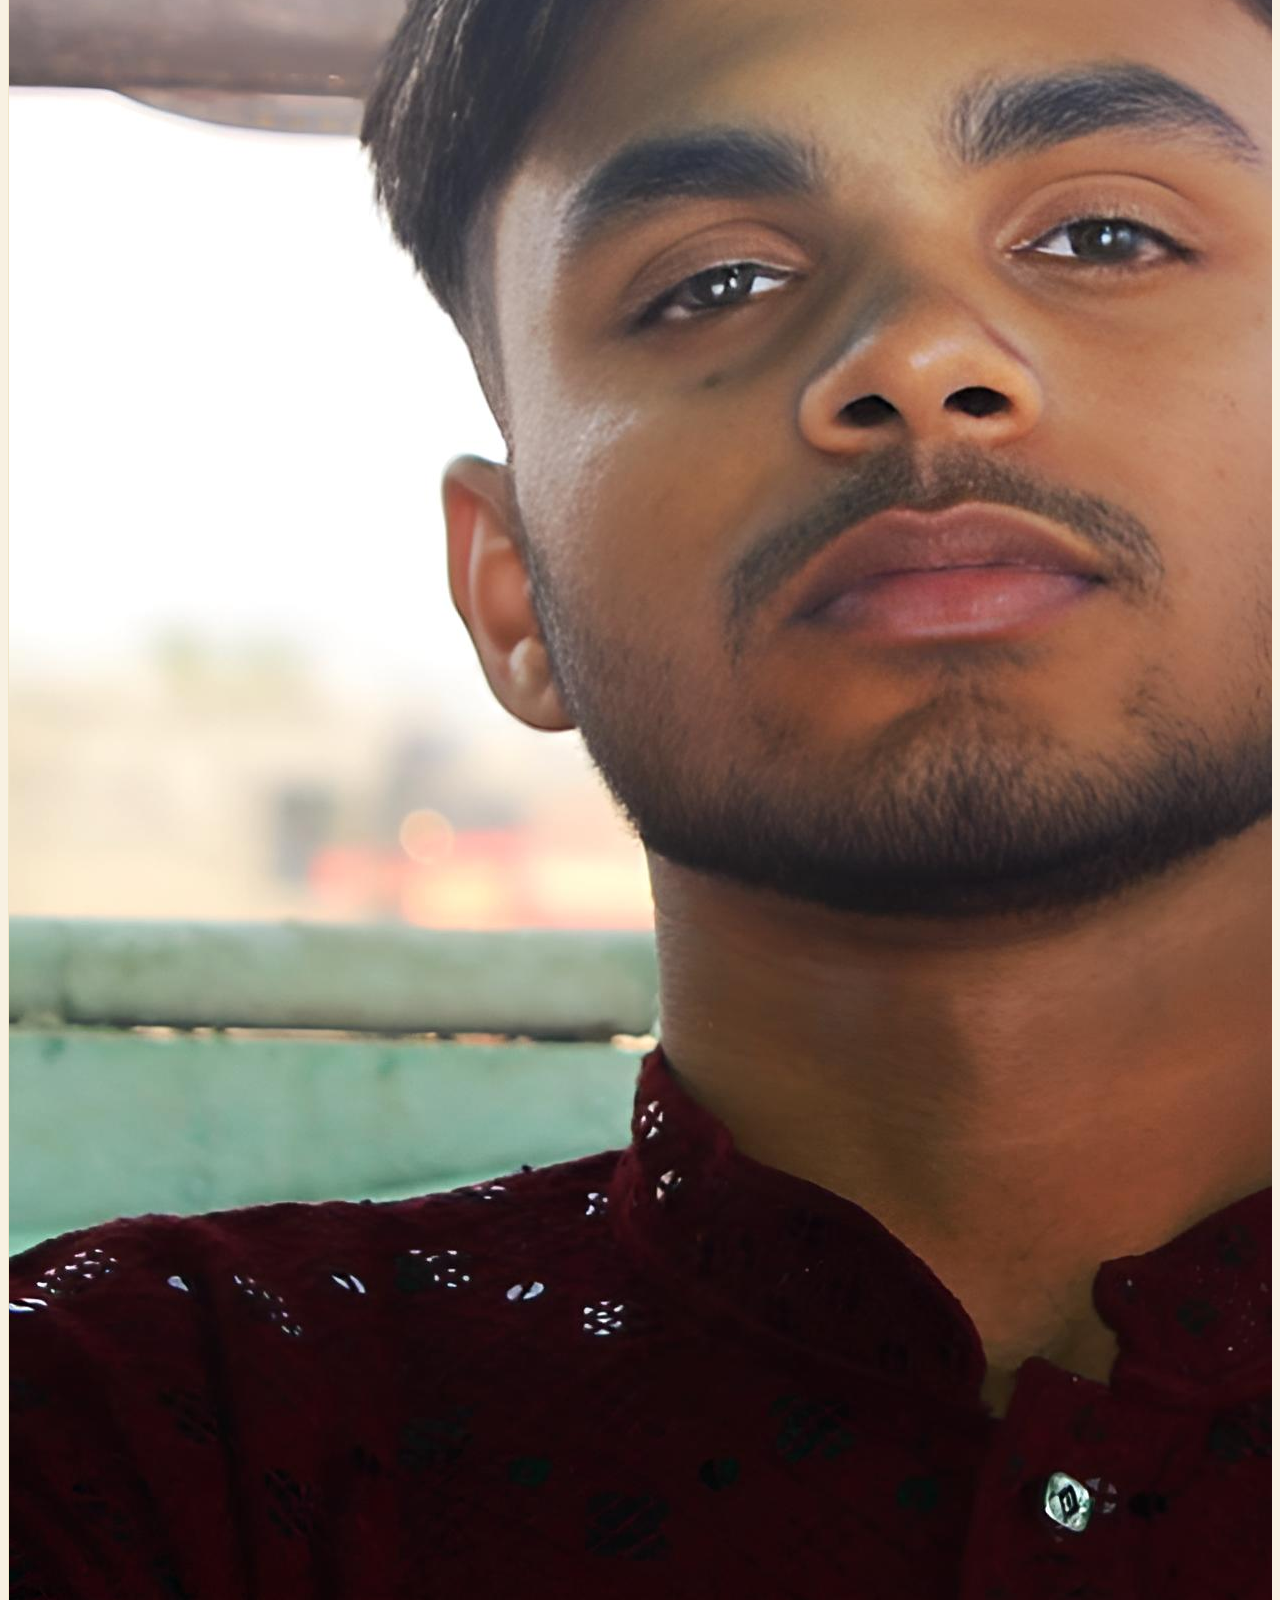
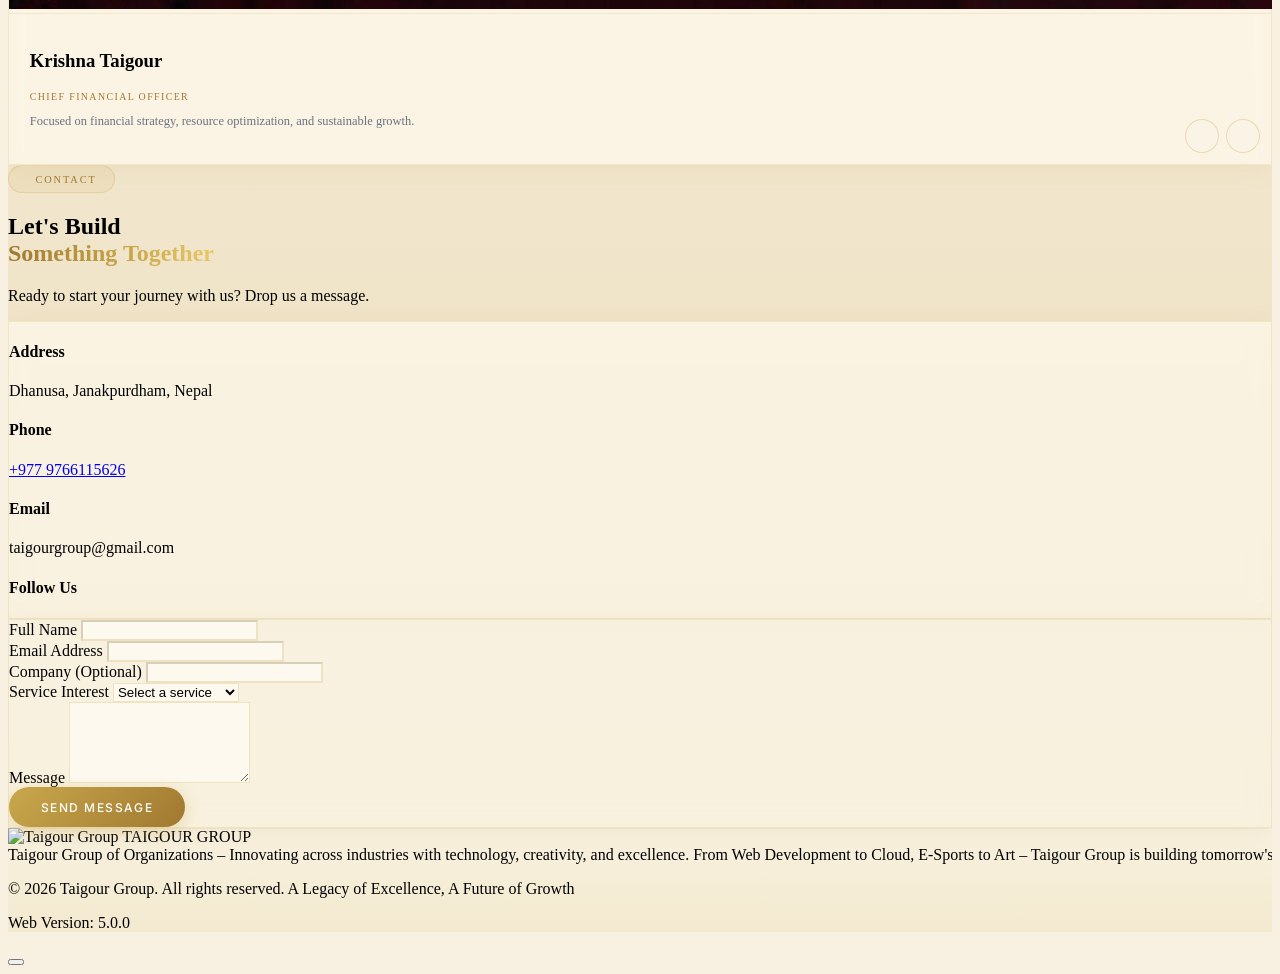
==== commit d1a5ea66: "Update image source for Alex Taigour" ====
--- a/index.html
+++ b/index.html
@@ -304,7 +304,7 @@
             </div>
             <div class="leader-card glass-card rounded-2xl sm:rounded-3xl overflow-hidden" data-aos="fade-up" data-aos-delay="200">
                 <div class="leader-image relative overflow-hidden" style="aspect-ratio:4/5">
-                    <img src="assets/Alex Taigour.png" alt="Alex Taigour" class="w-full h-full object-cover object-top transition-transform duration-500">
+                    <img src="https://res.cloudinary.com/dbjjzyrr3/image/upload/v1785906345/Alex%20Taigour.png" alt="Alex Taigour" class="w-full h-full object-cover object-top transition-transform duration-500">
                     <div class="leader-socials">
                         <a href="https://www.instagram.com/alex_taigour" target="_blank" aria-label="Instagram"><i class="fab fa-instagram"></i></a>
                         <a href="https://www.linkedin.com/in/alex-taigour" target="_blank" aria-label="LinkedIn"><i class="fab fa-linkedin-in"></i></a>
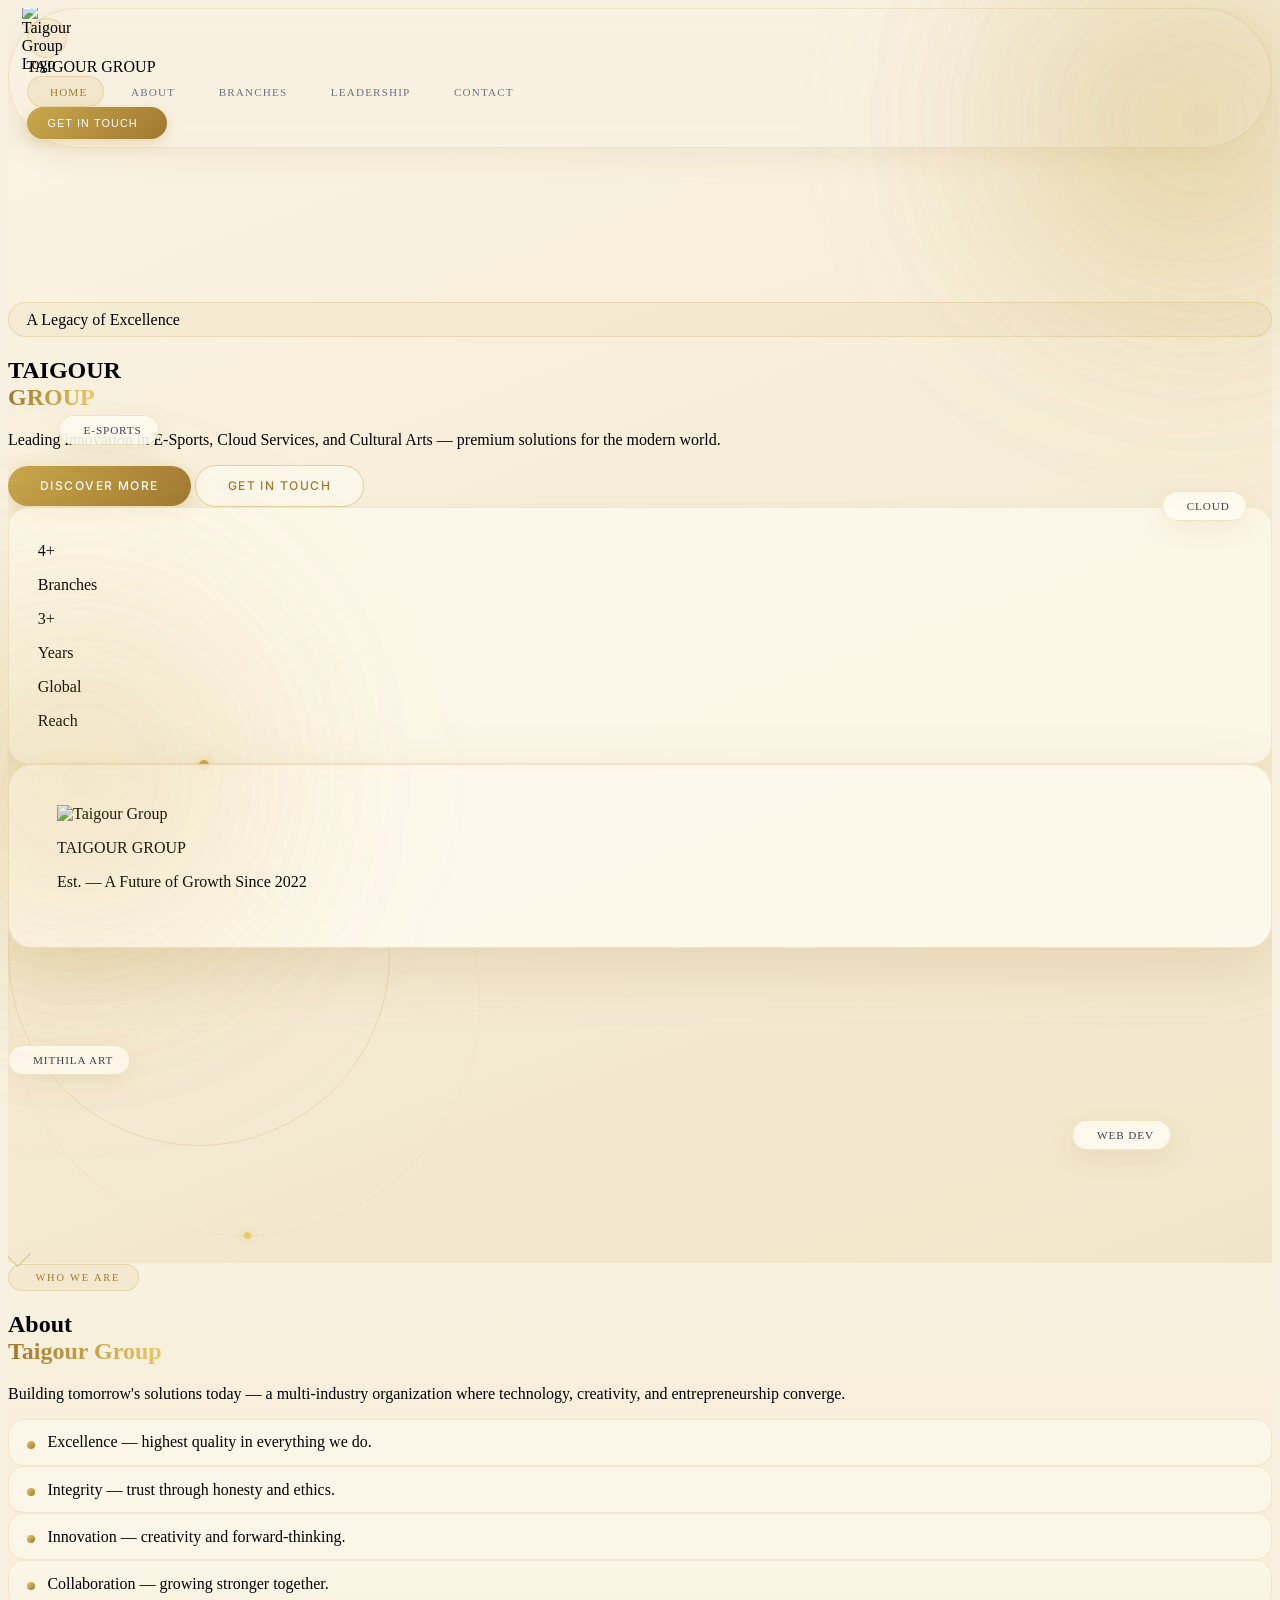
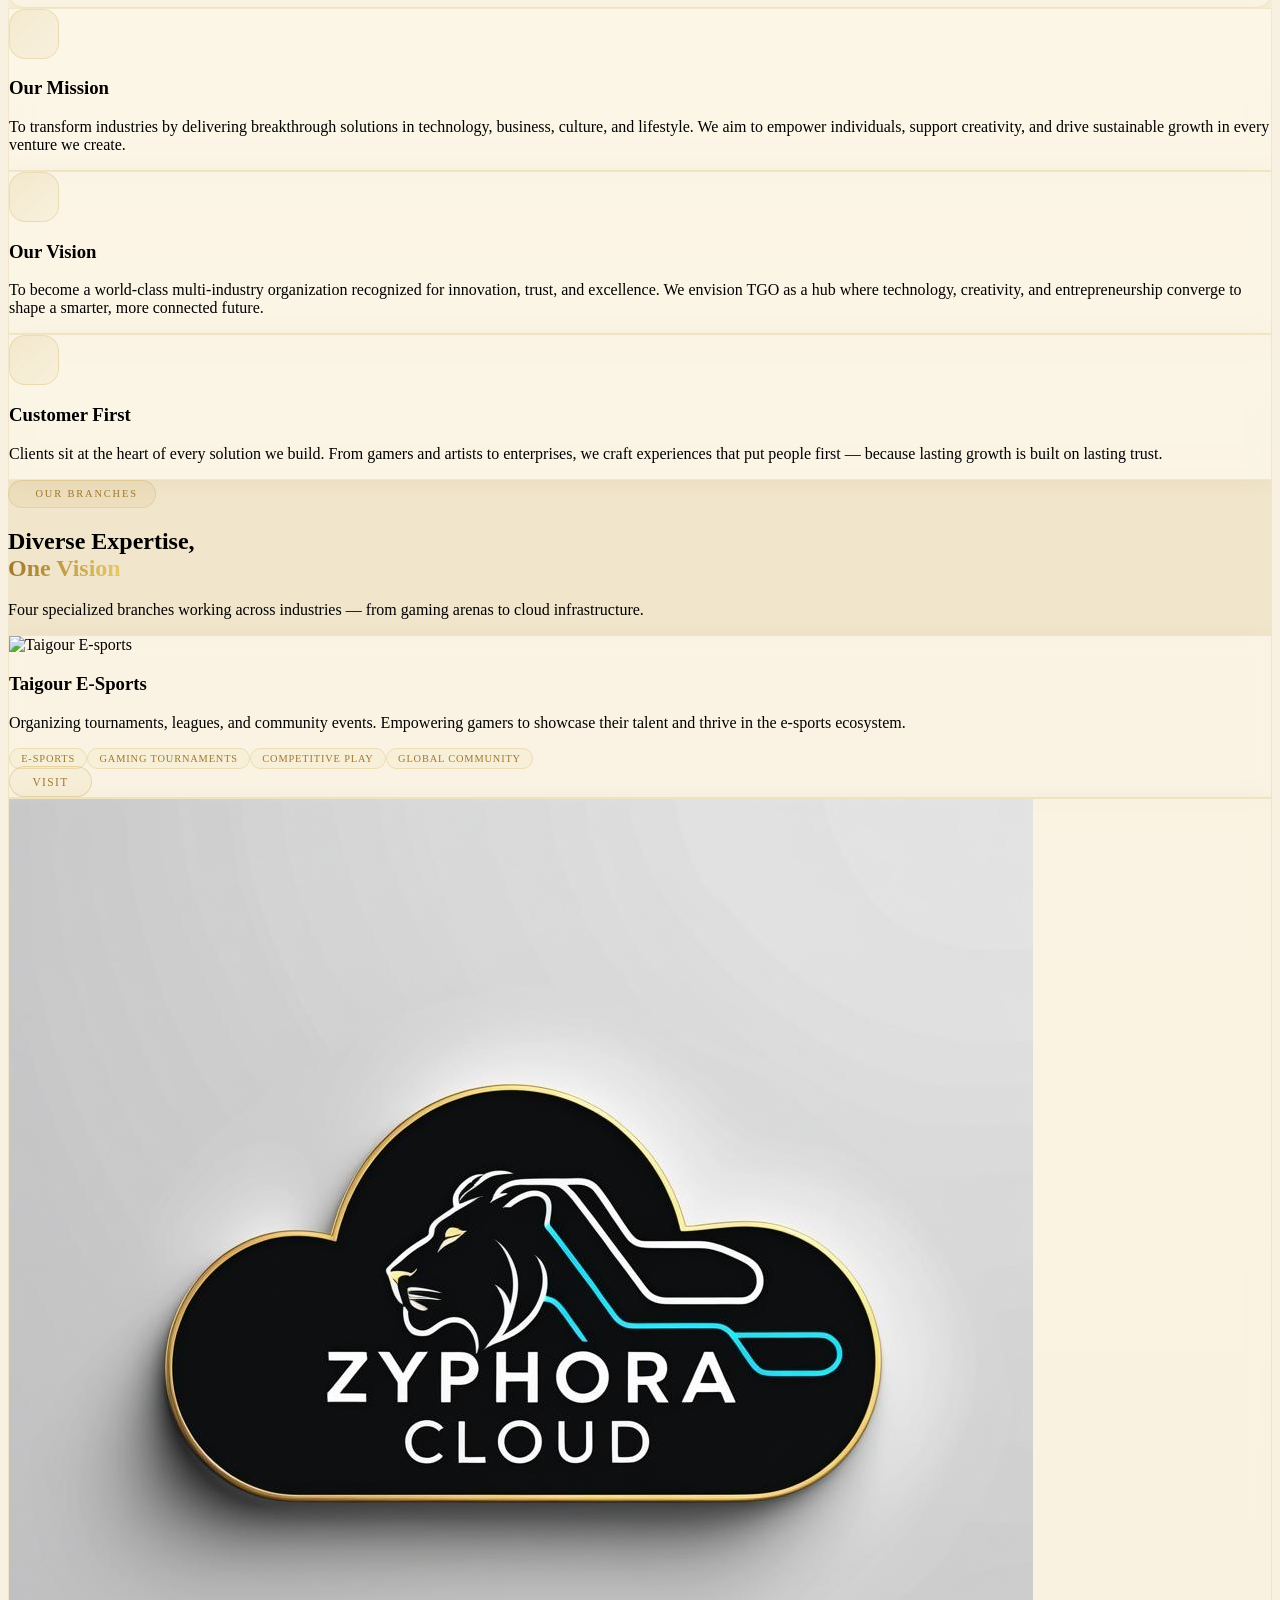
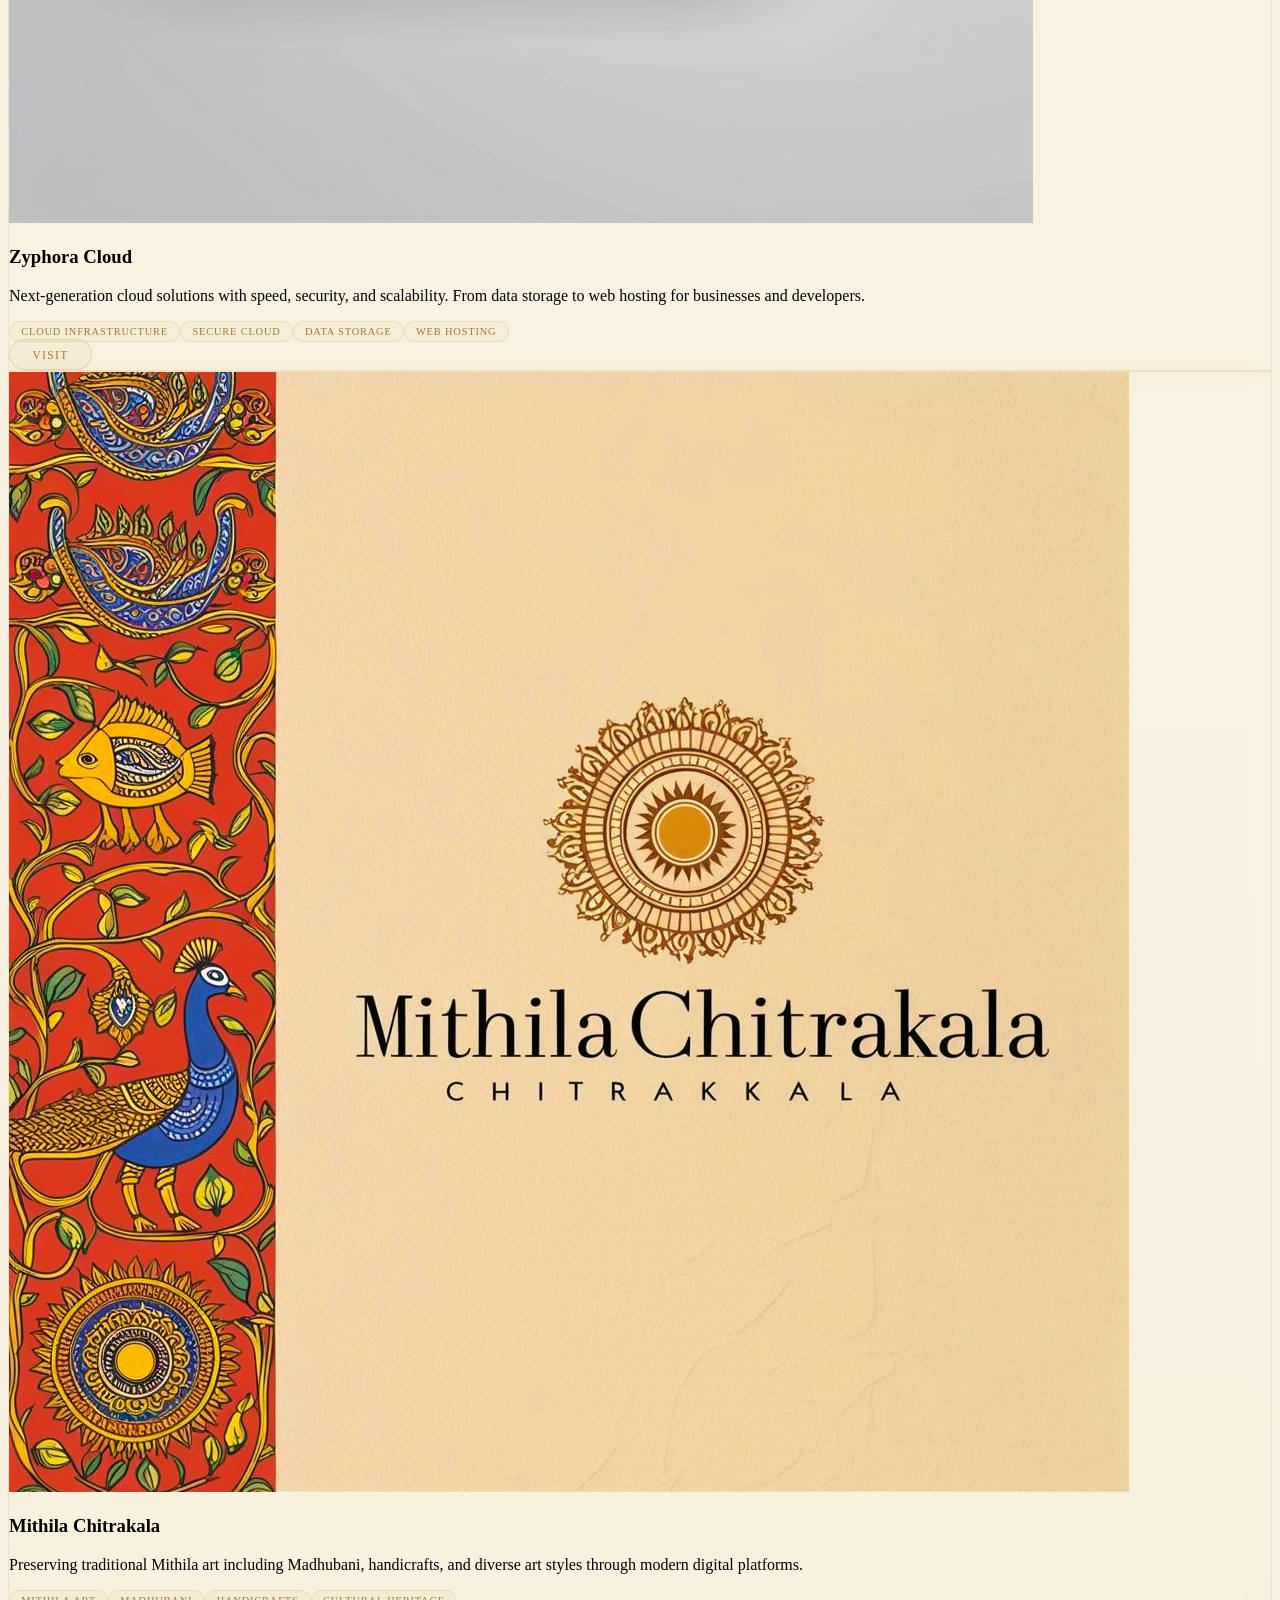
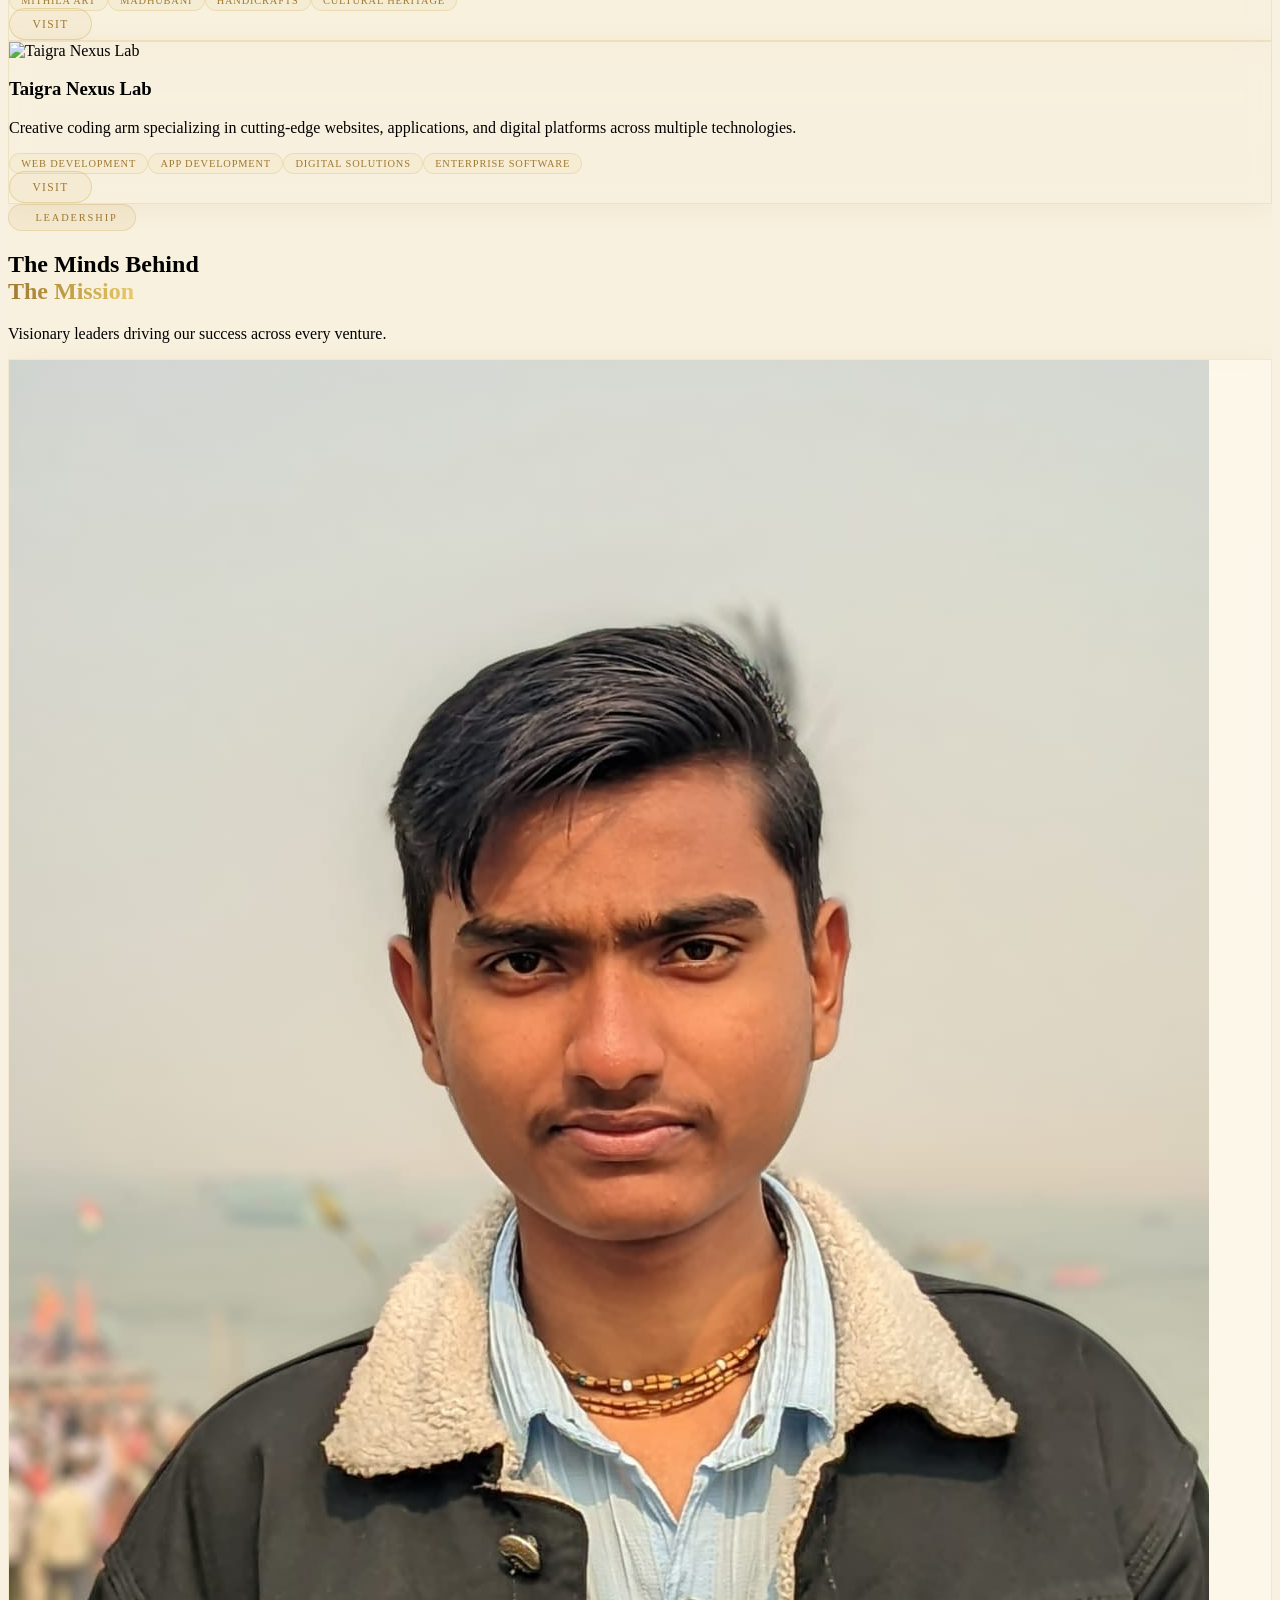
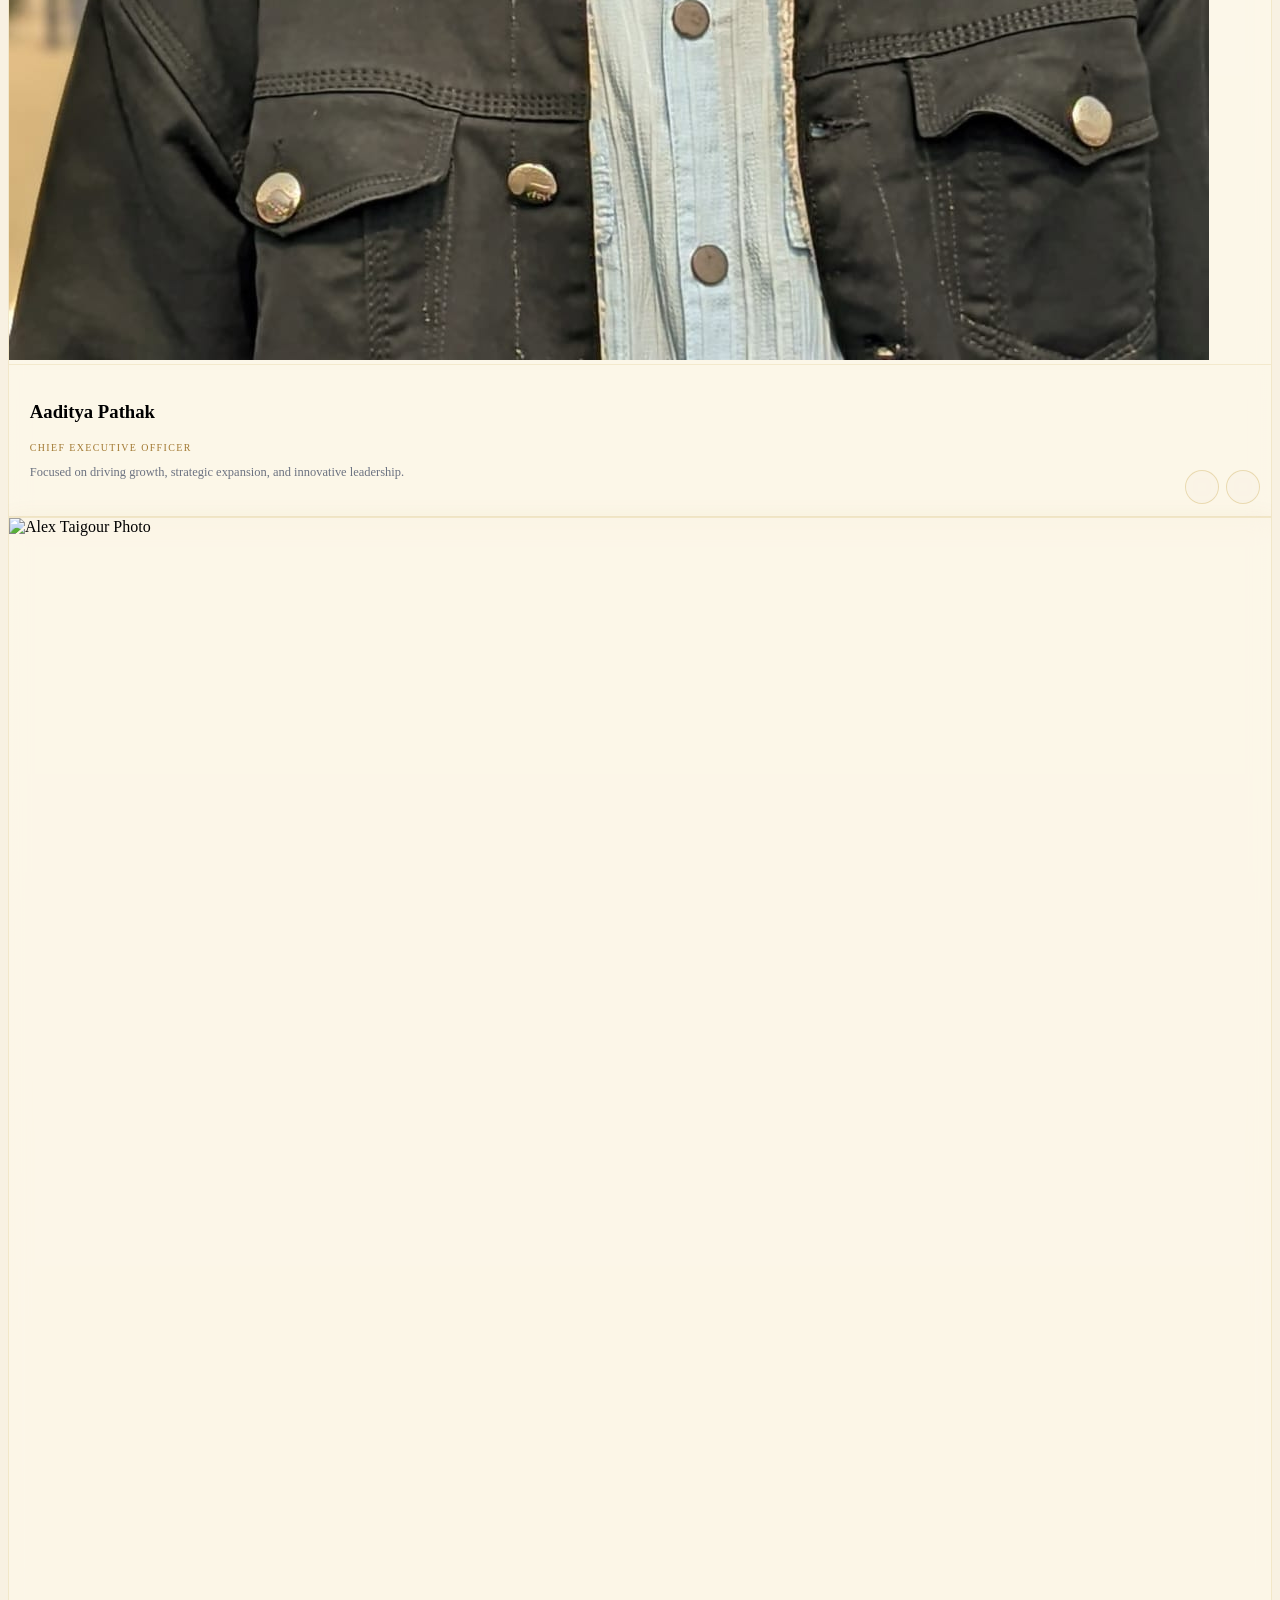
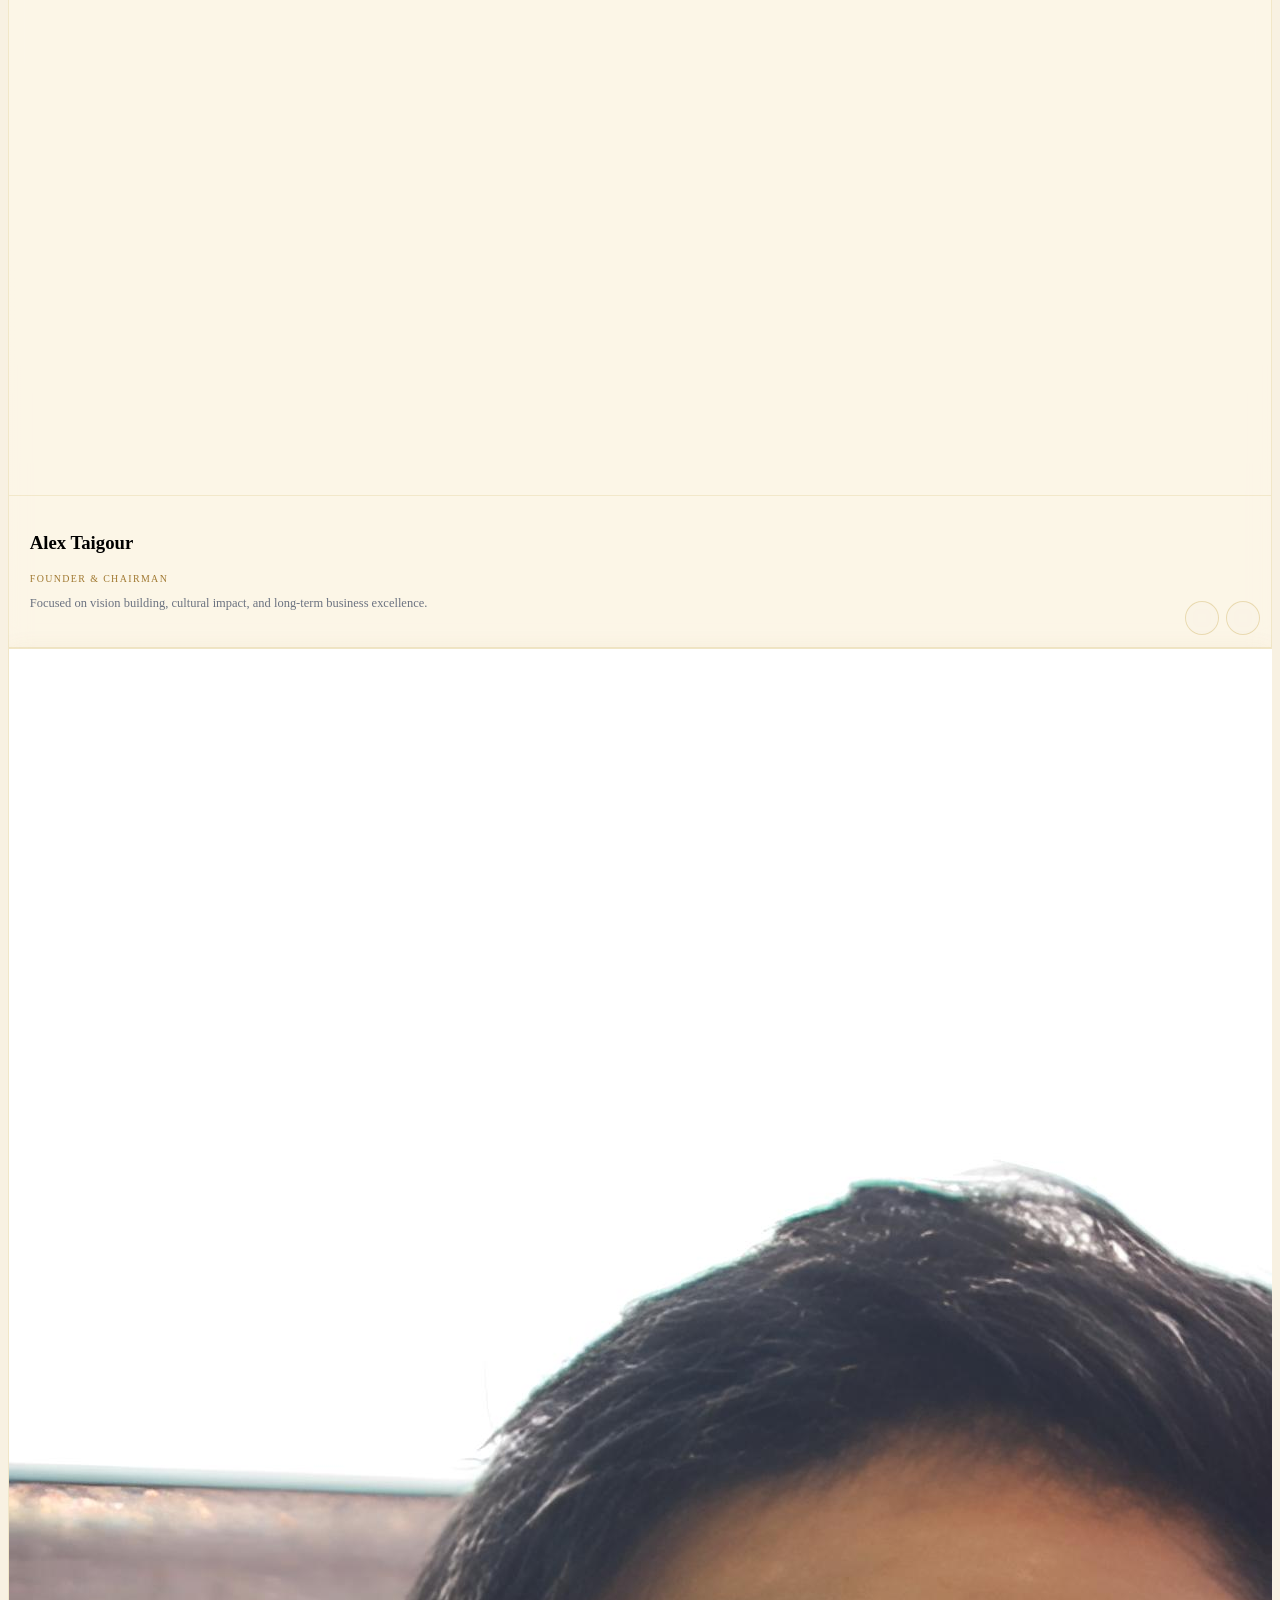
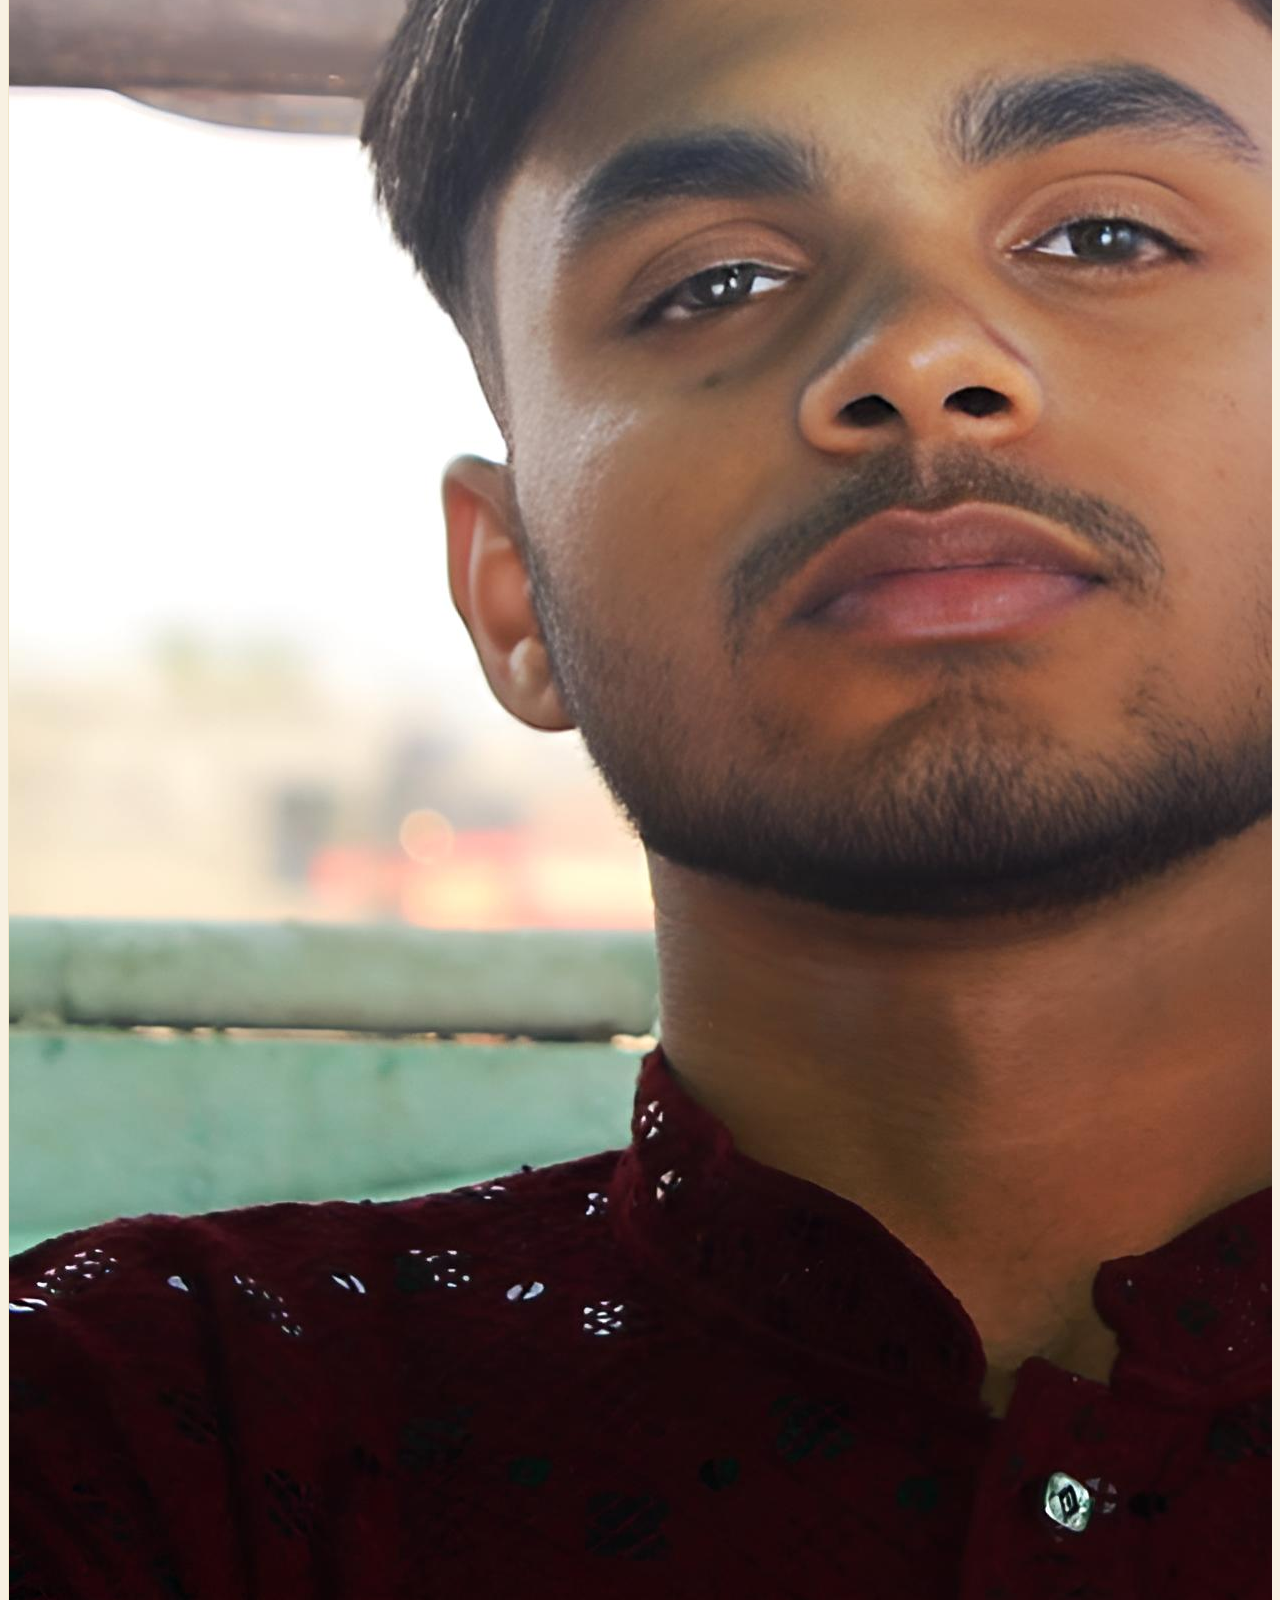
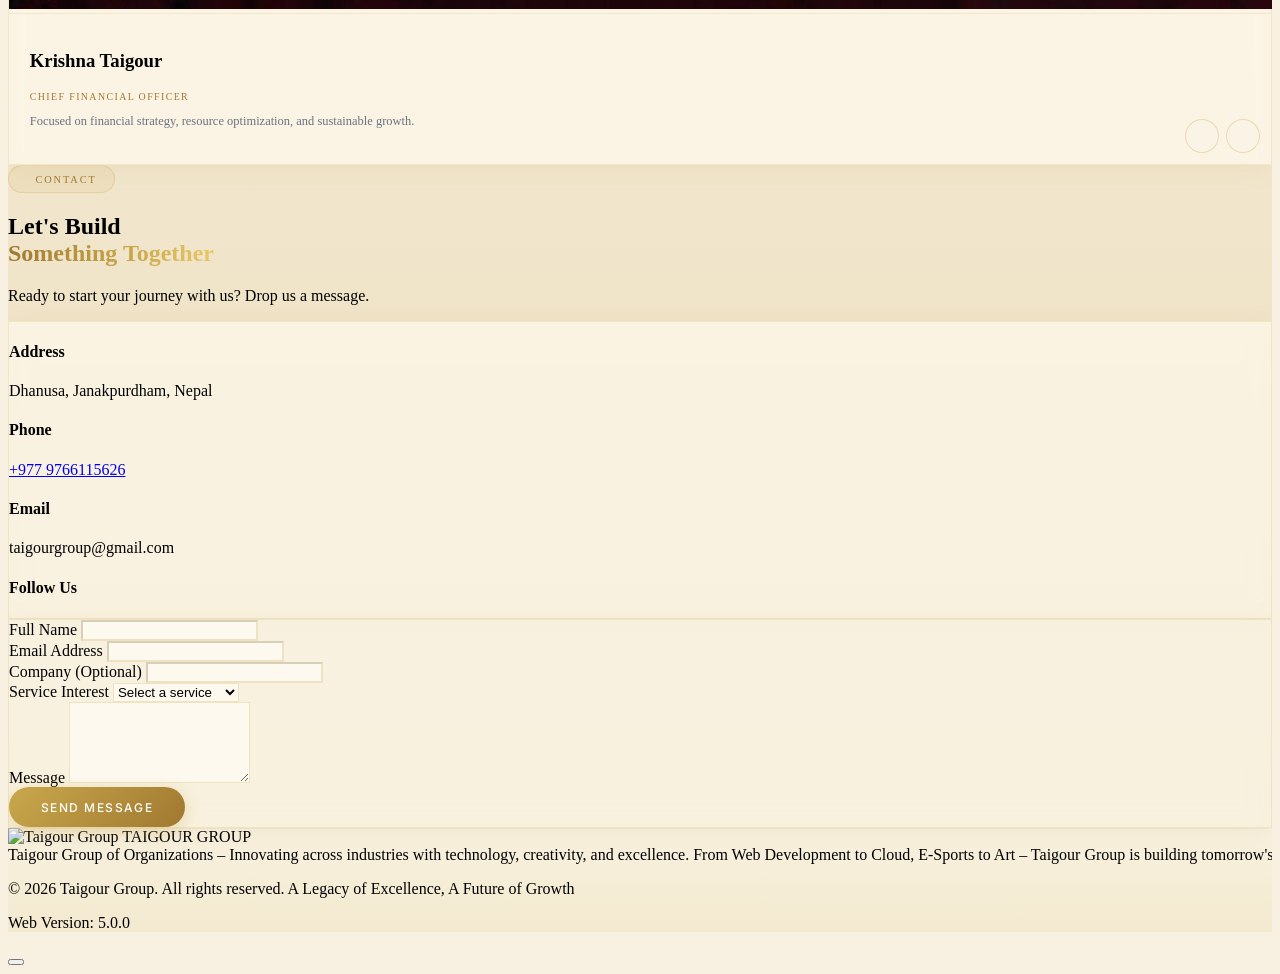
==== commit 24411a3a: "Update index.html" ====
--- a/index.html
+++ b/index.html
@@ -304,7 +304,7 @@
             </div>
             <div class="leader-card glass-card rounded-2xl sm:rounded-3xl overflow-hidden" data-aos="fade-up" data-aos-delay="200">
                 <div class="leader-image relative overflow-hidden" style="aspect-ratio:4/5">
-                    <img src="https://res.cloudinary.com/dbjjzyrr3/image/upload/v1785906345/Alex%20Taigour.png" alt="Alex Taigour" class="w-full h-full object-cover object-top transition-transform duration-500">
+                    <img src="https://res.cloudinary.com/dbjjzyrr3/image/upload/v1785906345/Alex%20Taigour.png" alt="Alex Taigour Photo" class="w-full h-full object-cover object-top transition-transform duration-500">
                     <div class="leader-socials">
                         <a href="https://www.instagram.com/alex_taigour" target="_blank" aria-label="Instagram"><i class="fab fa-instagram"></i></a>
                         <a href="https://www.linkedin.com/in/alex-taigour" target="_blank" aria-label="LinkedIn"><i class="fab fa-linkedin-in"></i></a>
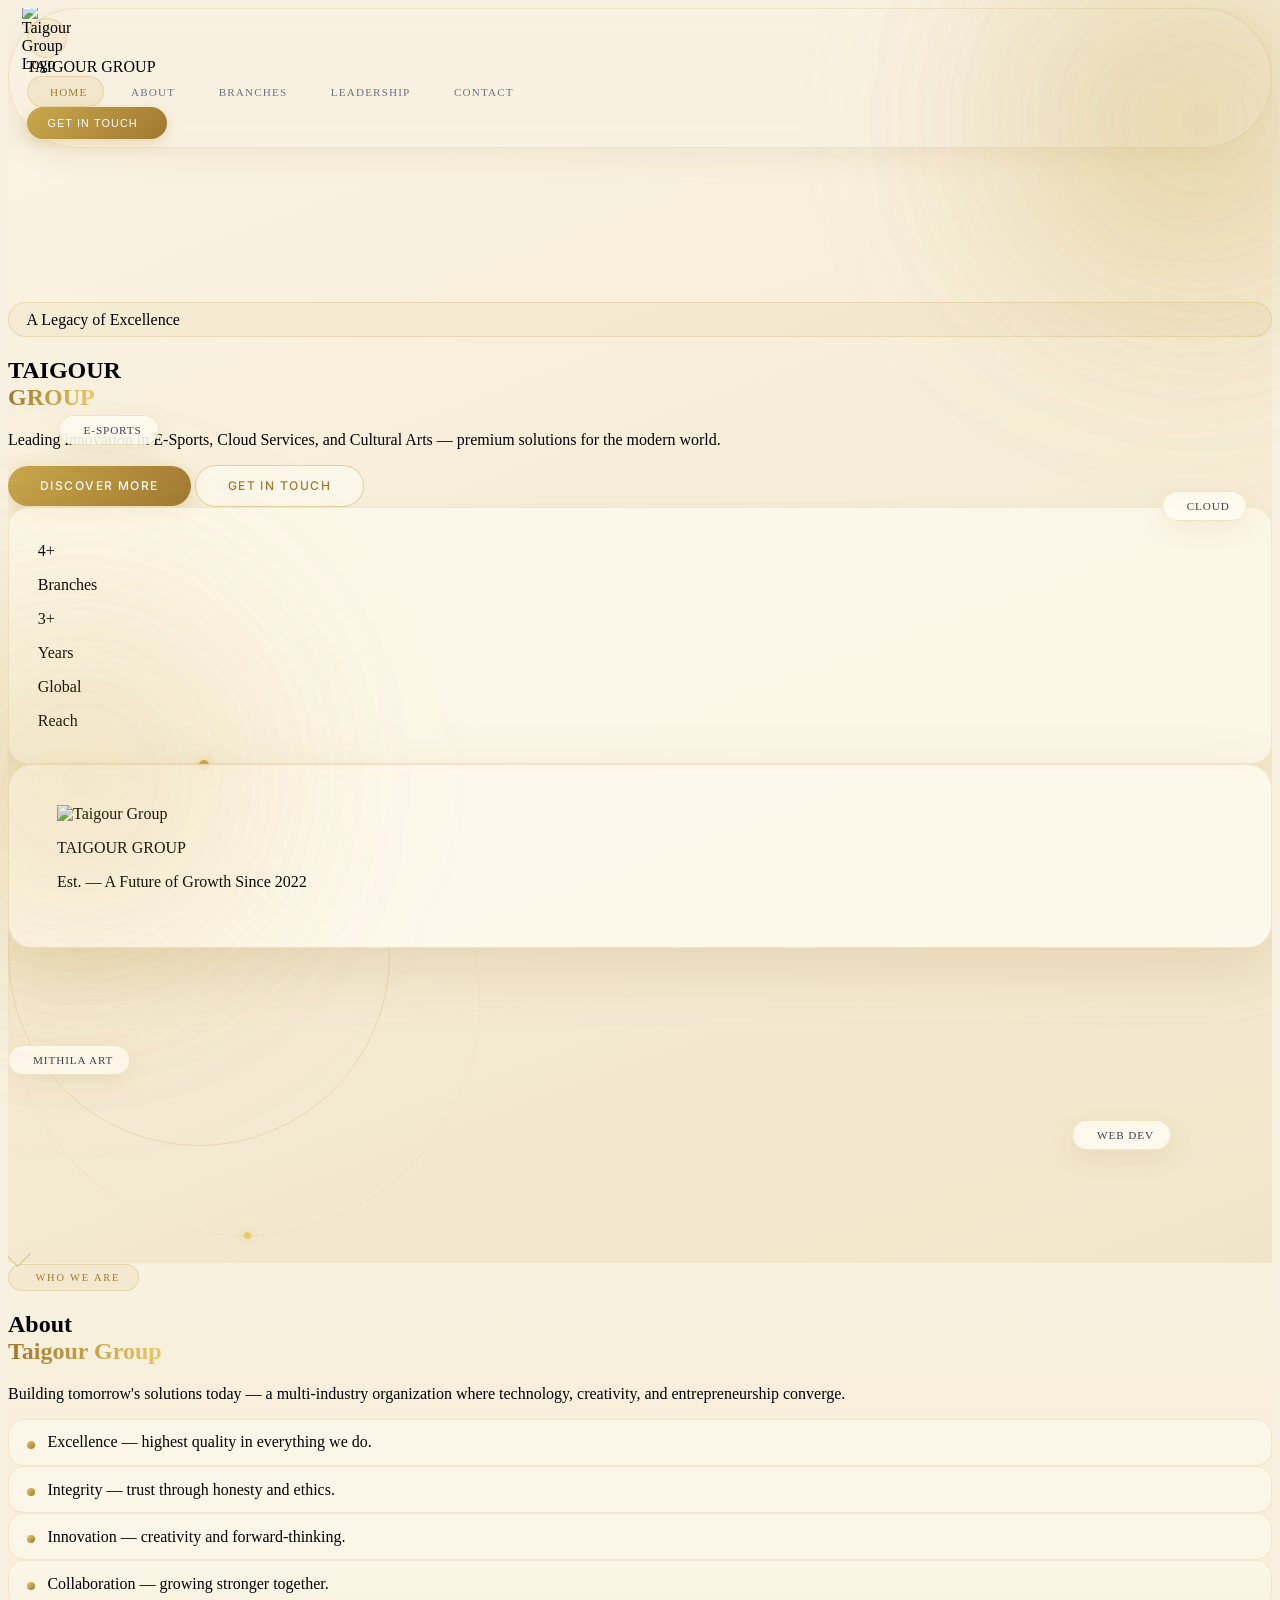
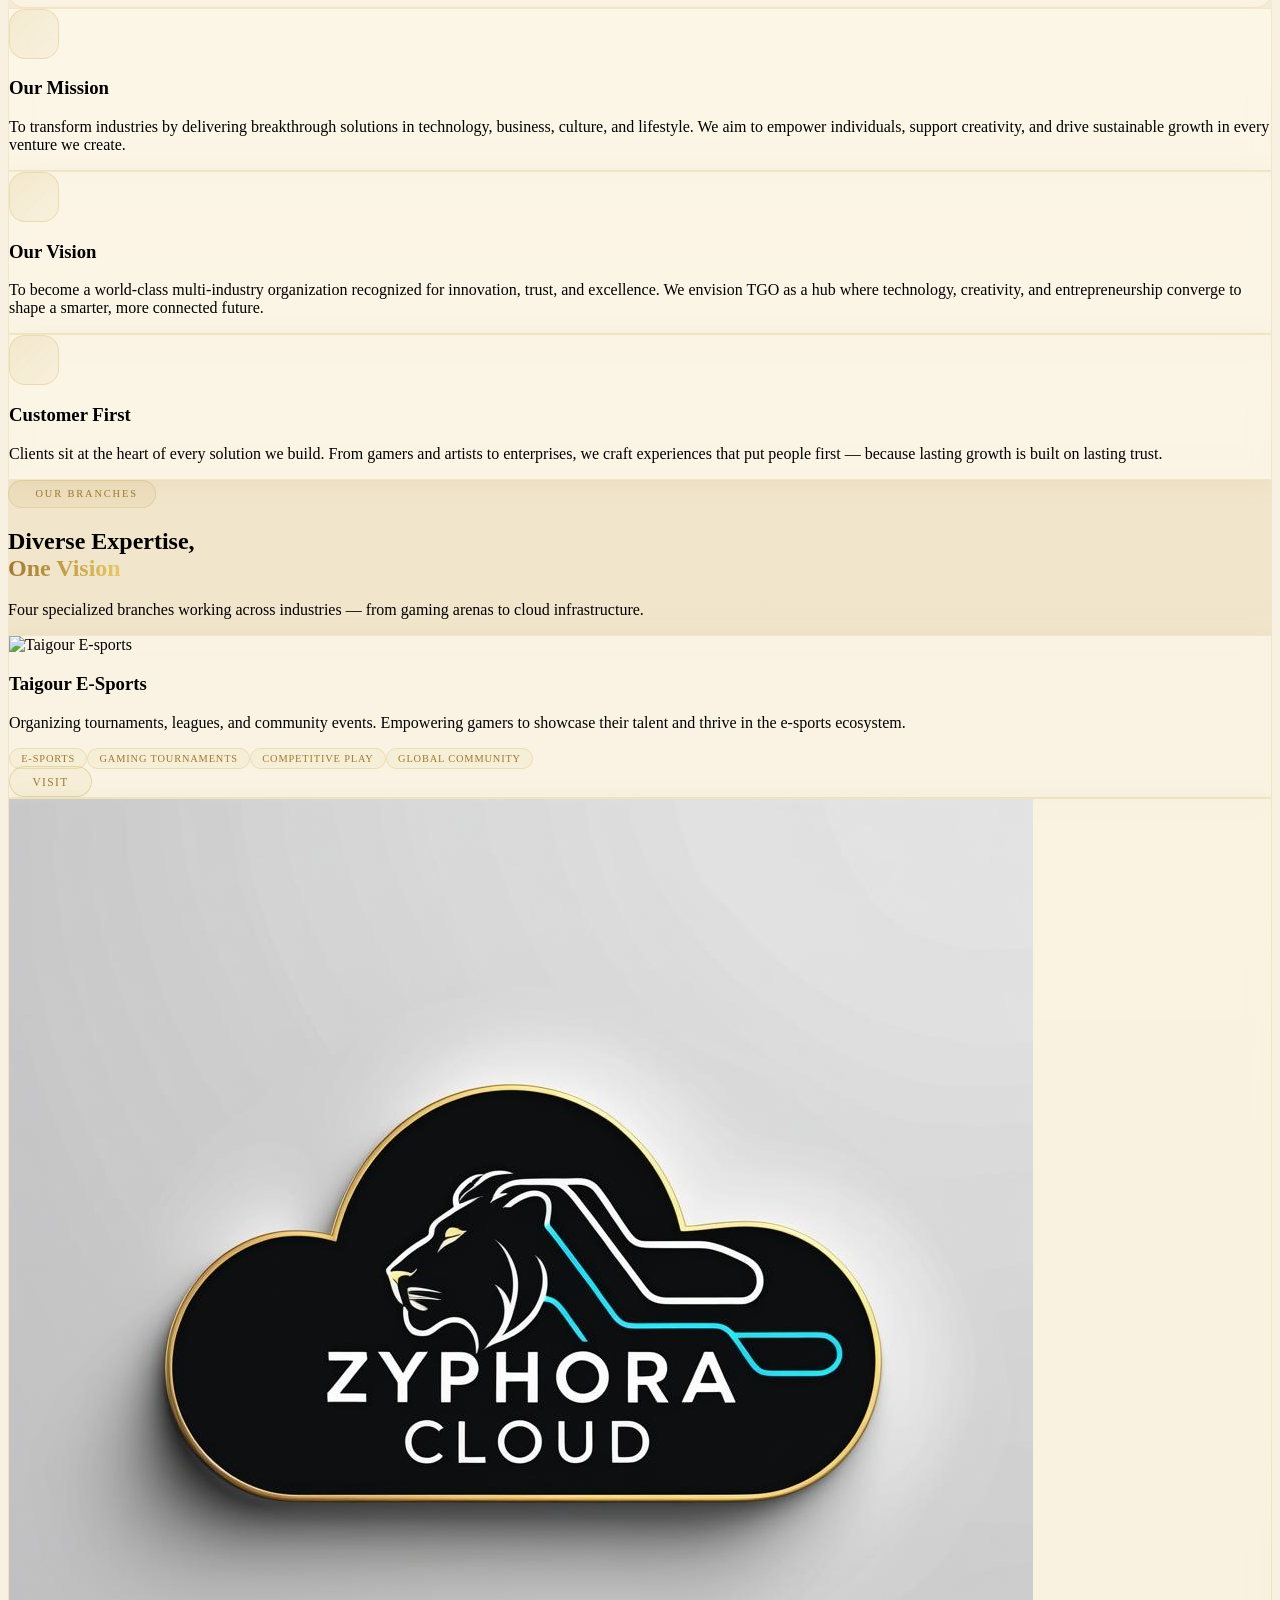
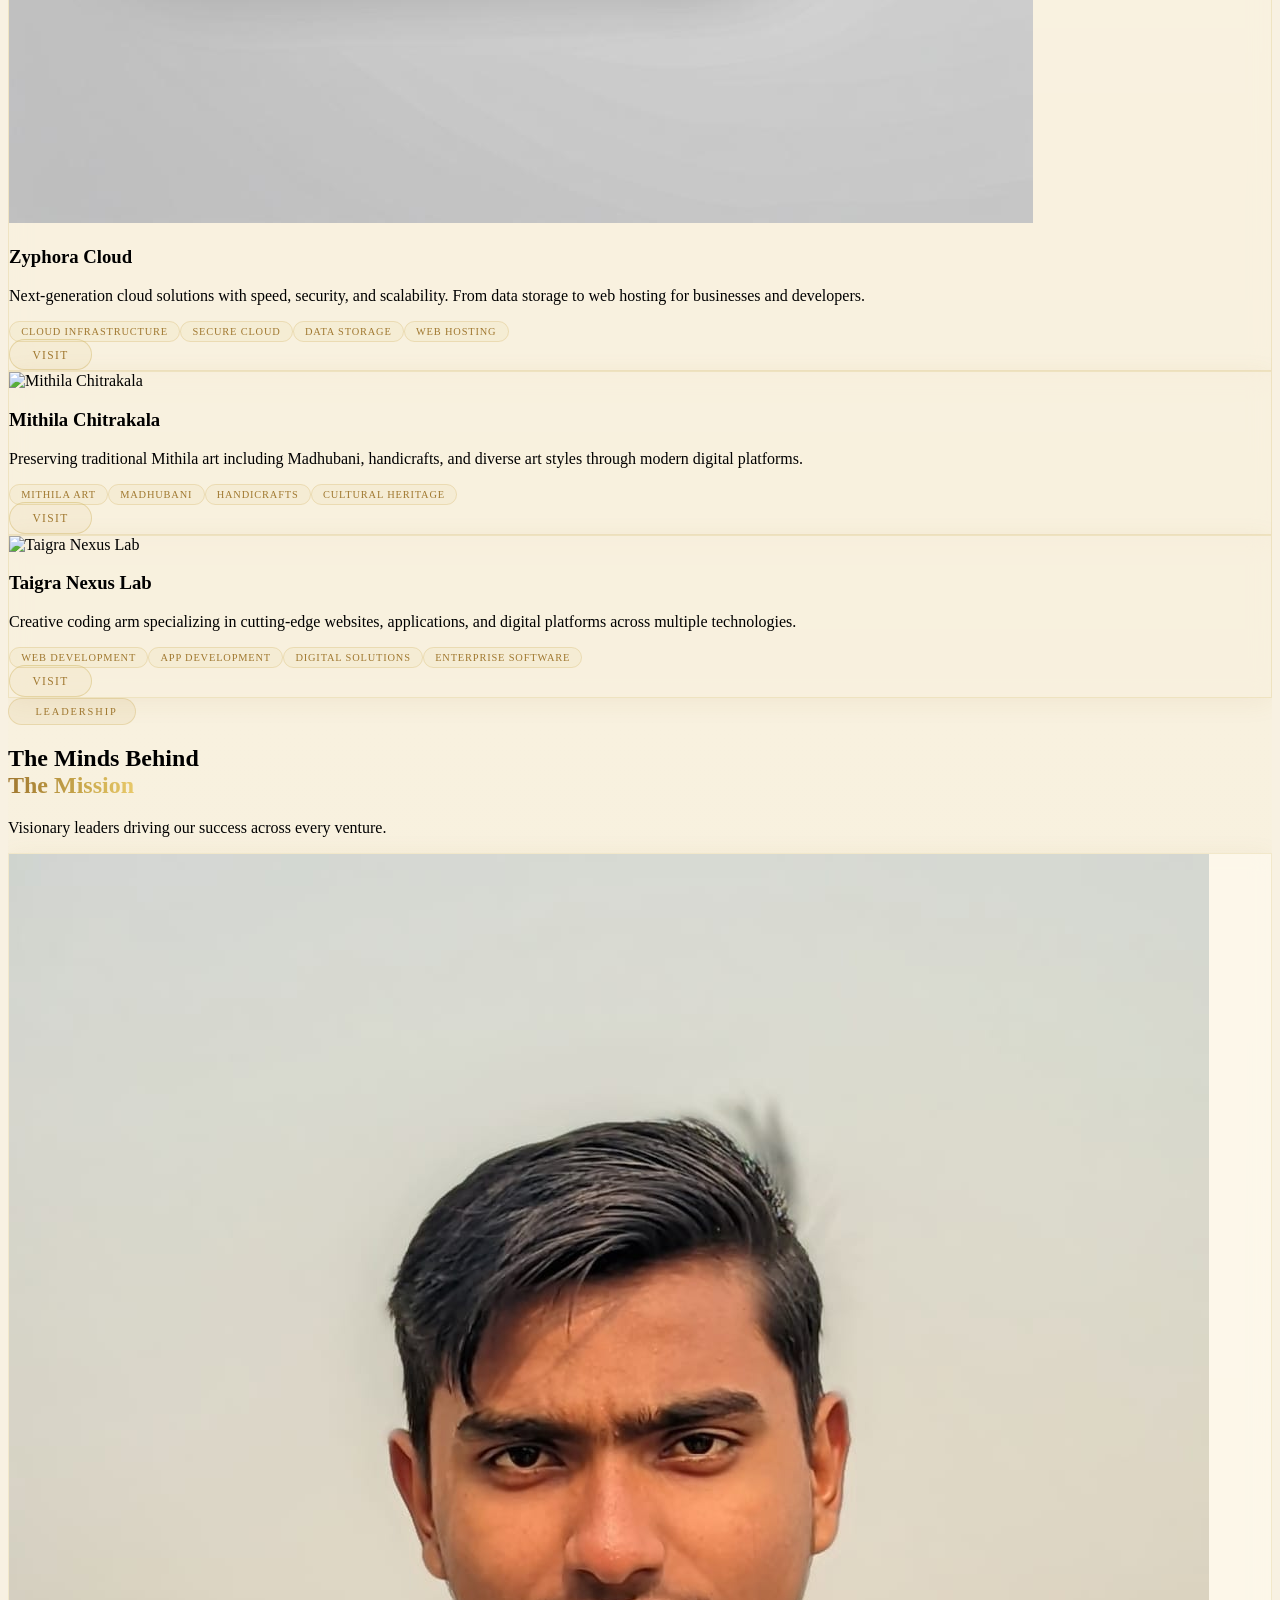
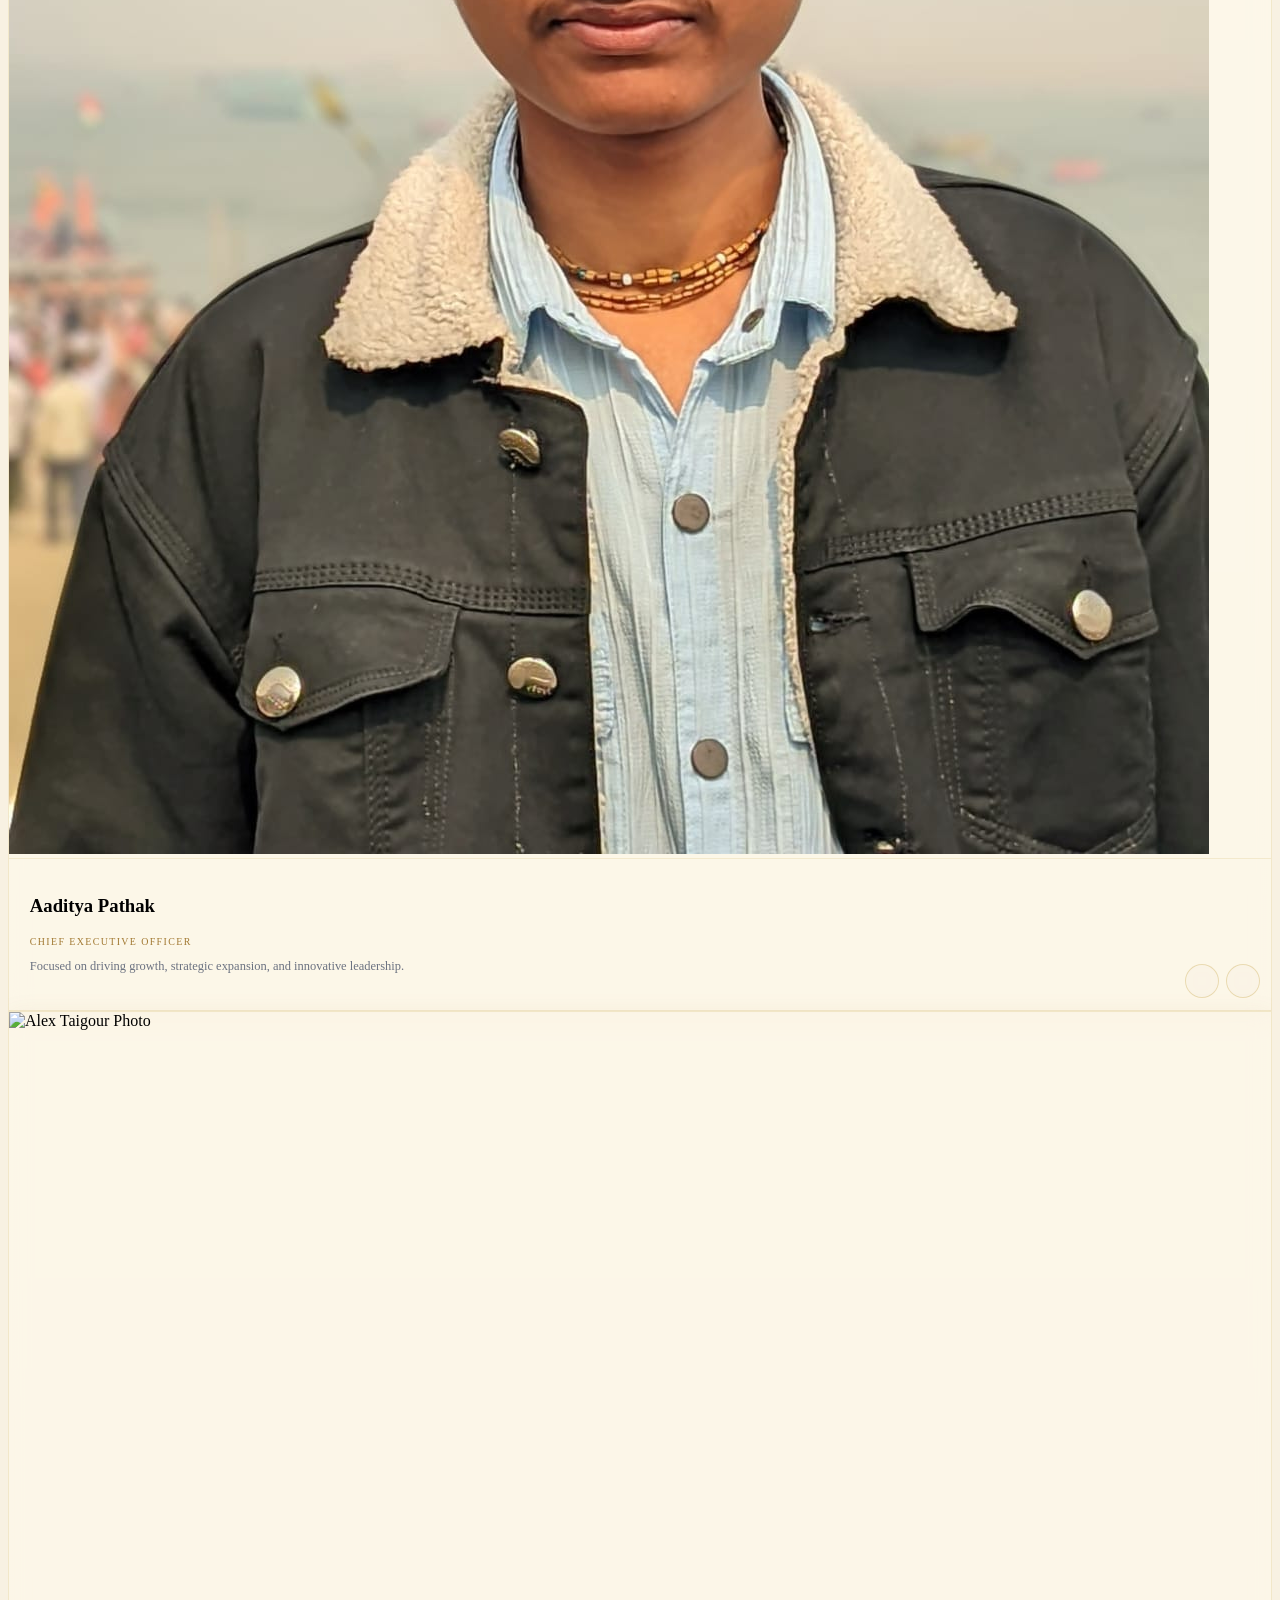
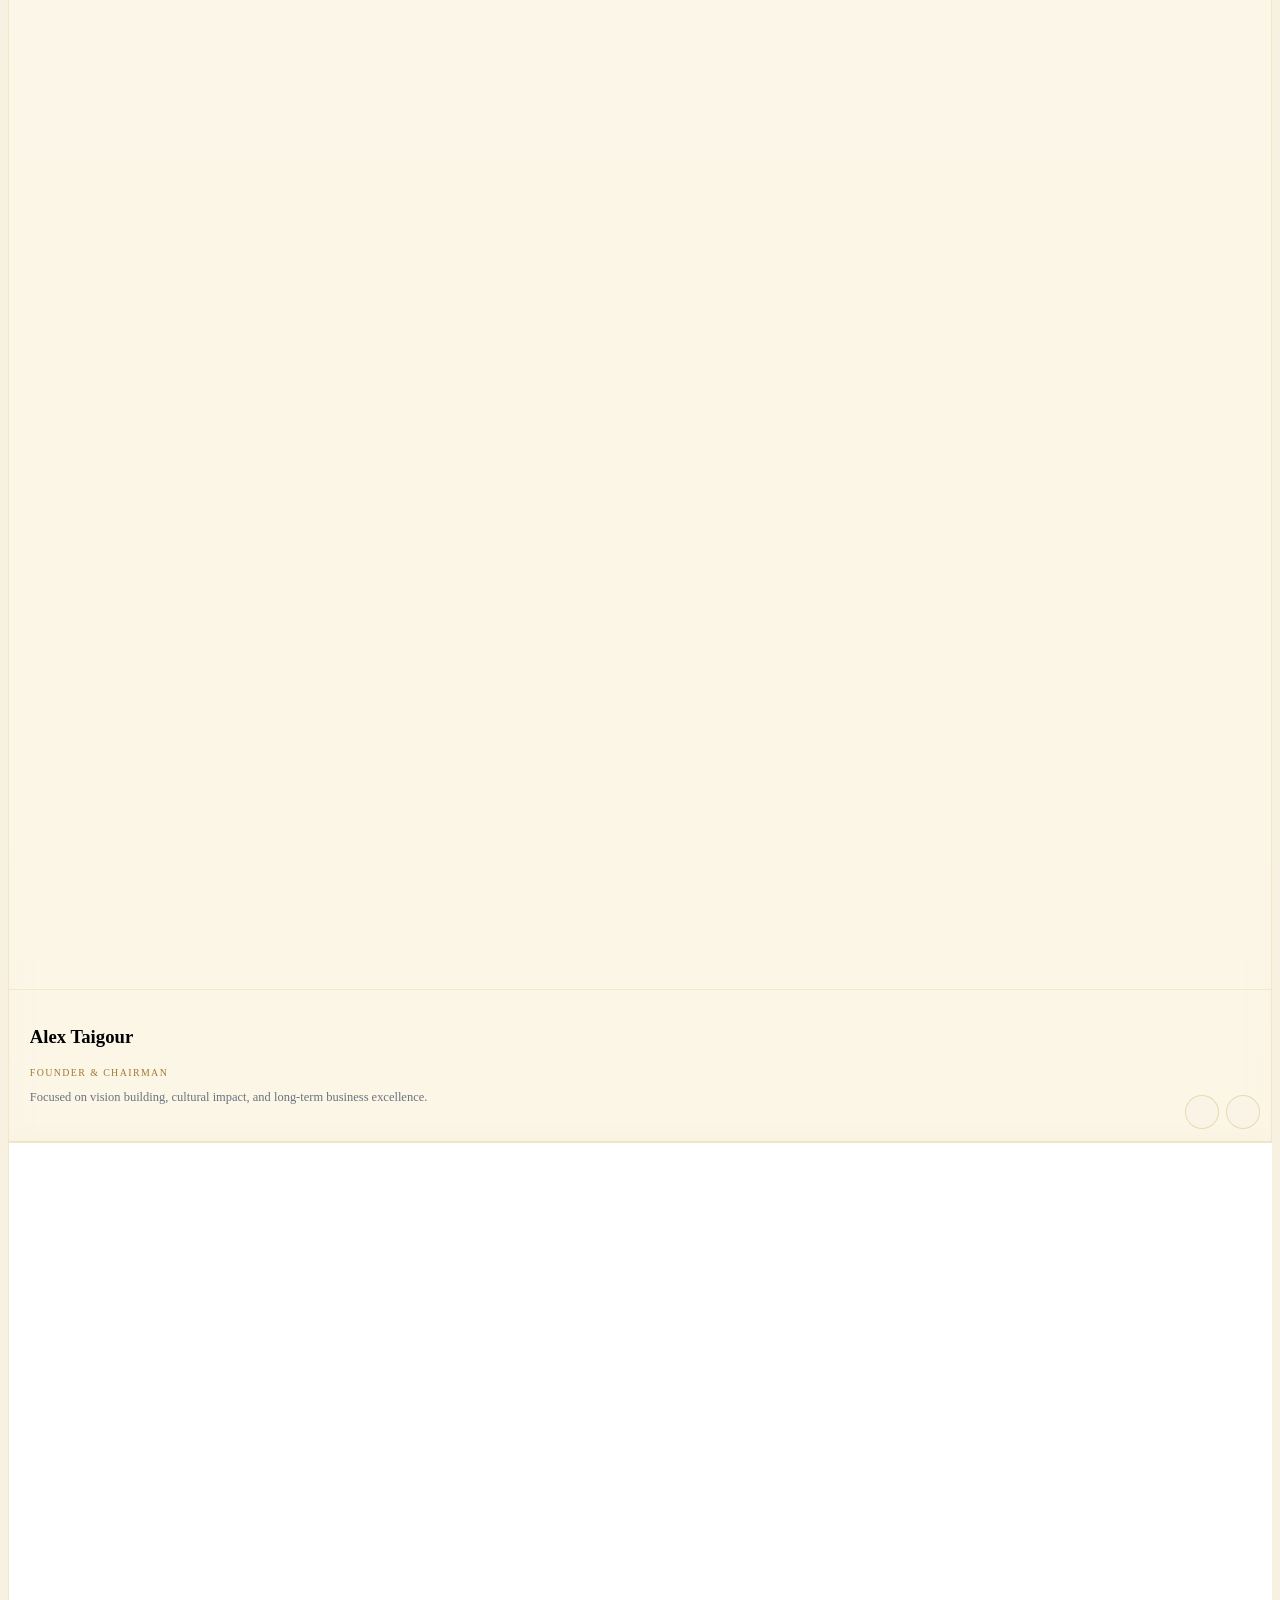
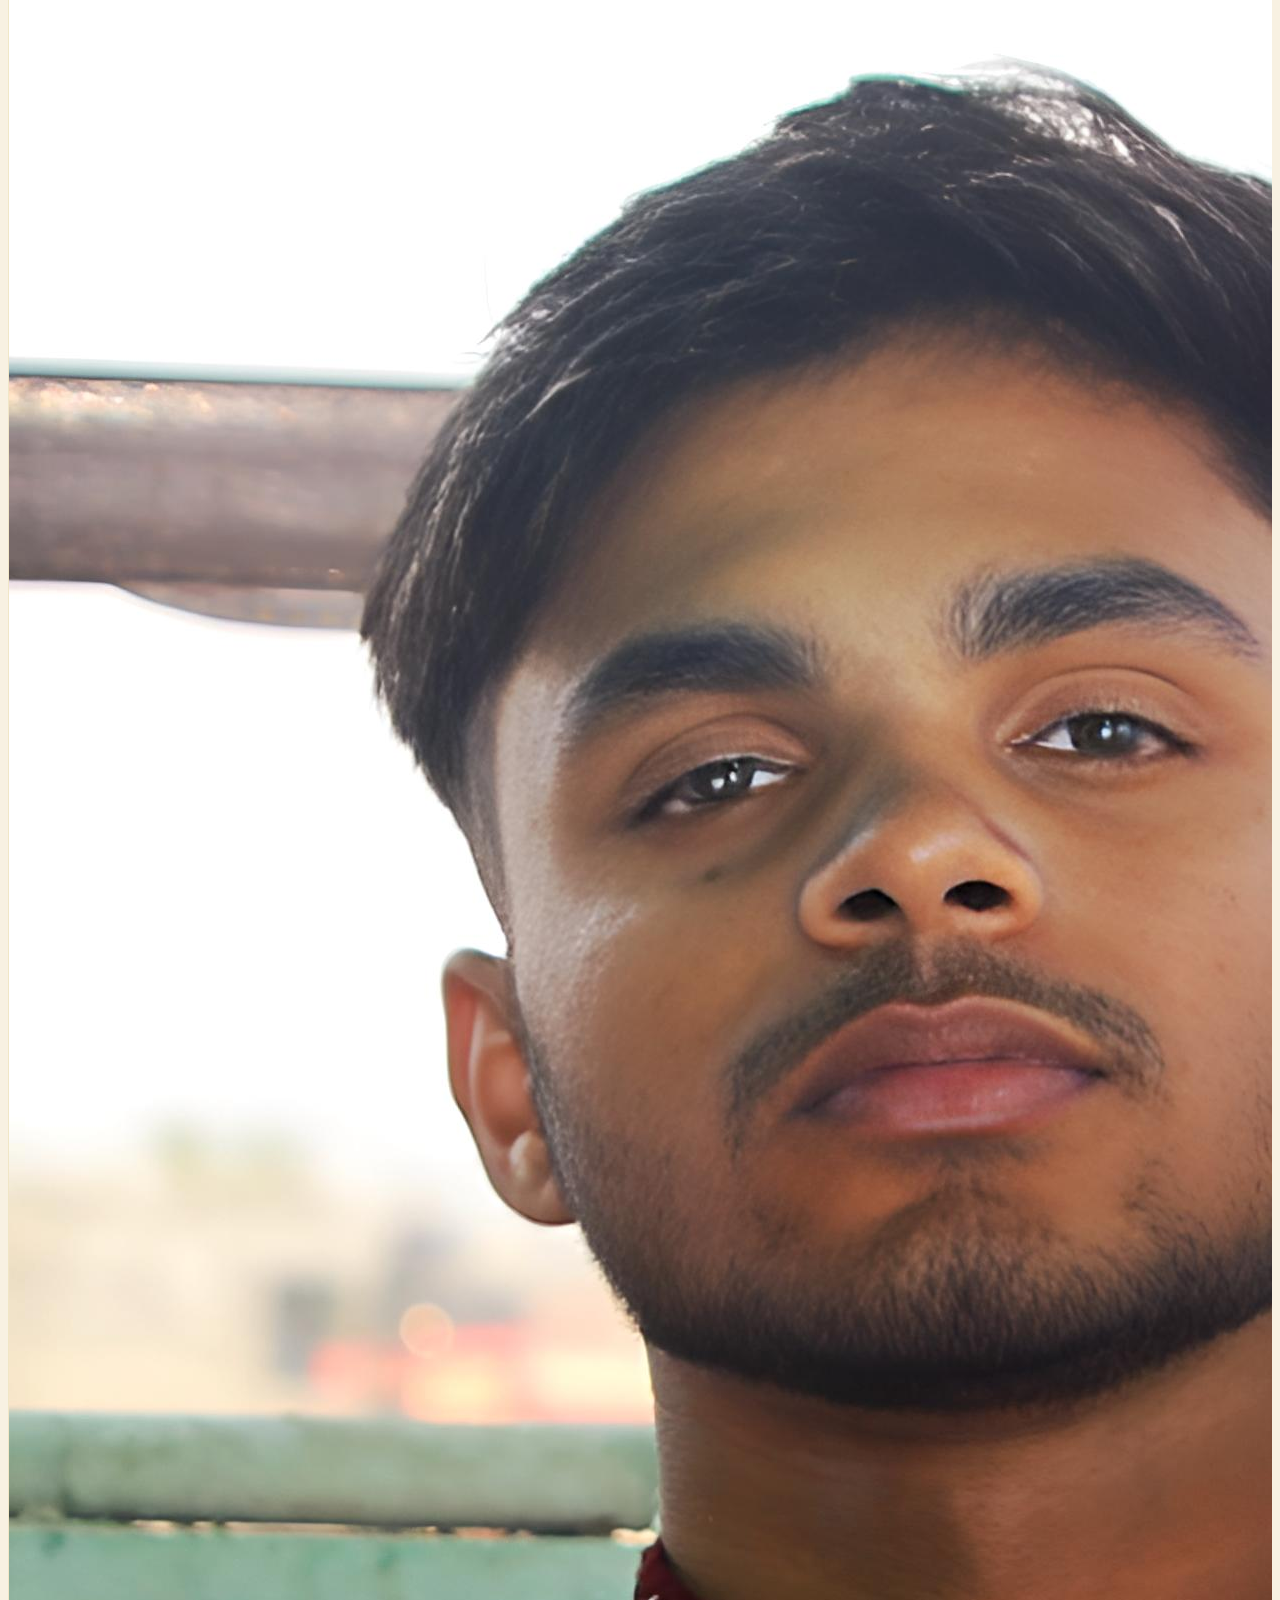
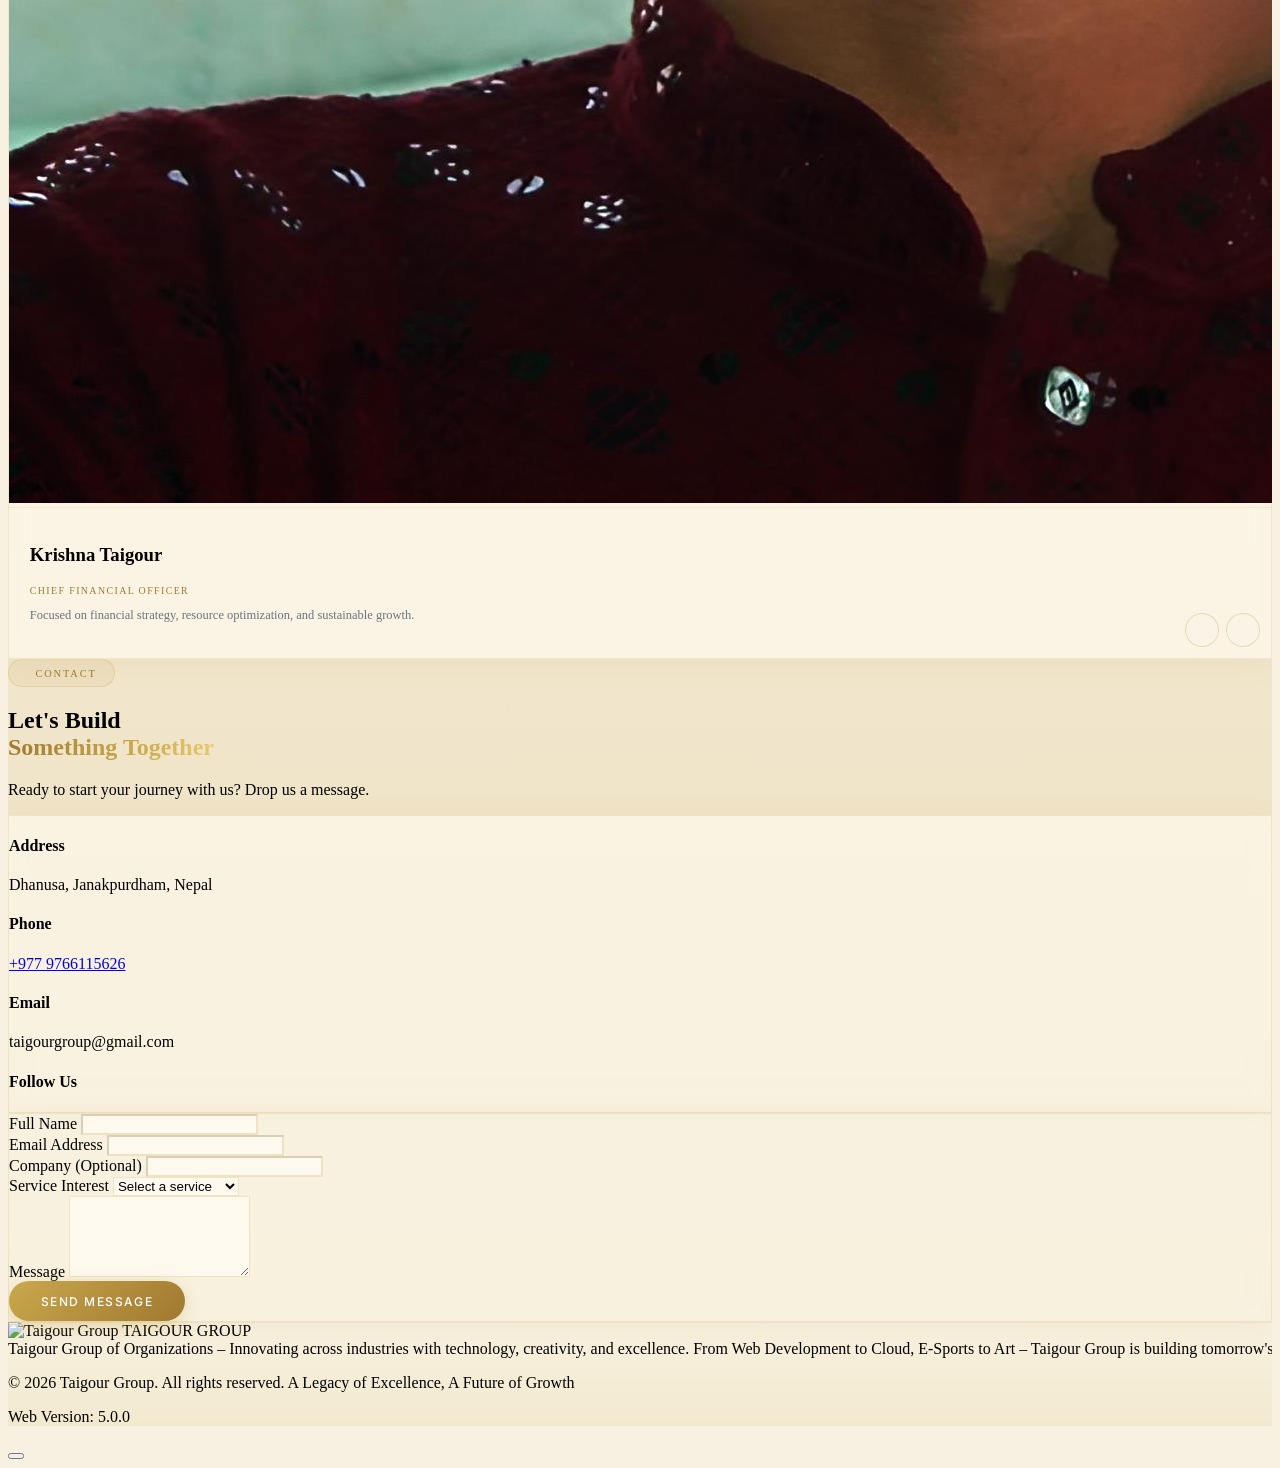
==== commit 734d5616: "Update image sources in index.html" ====
--- a/index.html
+++ b/index.html
@@ -254,7 +254,7 @@
             </div>
             <div class="branch-card glass-card p-4 sm:p-8 flex flex-col rounded-2xl sm:rounded-3xl" data-aos="fade-up" data-aos-delay="300">
                 <div class="w-11 h-11 sm:w-14 sm:h-14 rounded-xl overflow-hidden mb-4 sm:mb-6 flex-shrink-0 border border-gray-100">
-                    <img src="assets/mithila-chitrakala.png" alt="Mithila Chitrakala" class="w-full h-full object-cover">
+                    <img src="https://res.cloudinary.com/djmbuuz28/image/upload/v1785748172/Logo_3_xhu0qf.png" alt="Mithila Chitrakala" class="w-full h-full object-cover">
                 </div>
                 <h3 class="font-serif text-base sm:text-lg text-gray-900 mb-2 sm:mb-3">Mithila Chitrakala</h3>
                 <p class="text-gray-500 text-xs sm:text-sm leading-relaxed flex-1 mb-4 sm:mb-5">Preserving traditional Mithila art including Madhubani, handicrafts, and diverse art styles through modern digital platforms.</p>
@@ -265,7 +265,7 @@
             </div>
             <div class="branch-card glass-card p-4 sm:p-8 flex flex-col rounded-2xl sm:rounded-3xl" data-aos="fade-up" data-aos-delay="400">
                 <div class="w-11 h-11 sm:w-14 sm:h-14 rounded-xl overflow-hidden mb-4 sm:mb-6 flex-shrink-0 border border-gray-100">
-                    <img src="https://res.cloudinary.com/dbjjzyrr3/image/upload/v1772696070/Taigra_Nexus_Labs_logo.png" alt="Taigra Nexus Lab" class="w-full h-full object-contain p-1">
+                    <img src="https://res.cloudinary.com/dbjjzyrr3/image/upload/v1772696070/Taigra_Nexus_Labs_logo.png" alt="Taigra Nexus Lab" class="w-full h-full object-contain">
                 </div>
                 <h3 class="font-serif text-base sm:text-lg text-gray-900 mb-2 sm:mb-3">Taigra Nexus Lab</h3>
                 <p class="text-gray-500 text-xs sm:text-sm leading-relaxed flex-1 mb-4 sm:mb-5">Creative coding arm specializing in cutting-edge websites, applications, and digital platforms across multiple technologies.</p>
